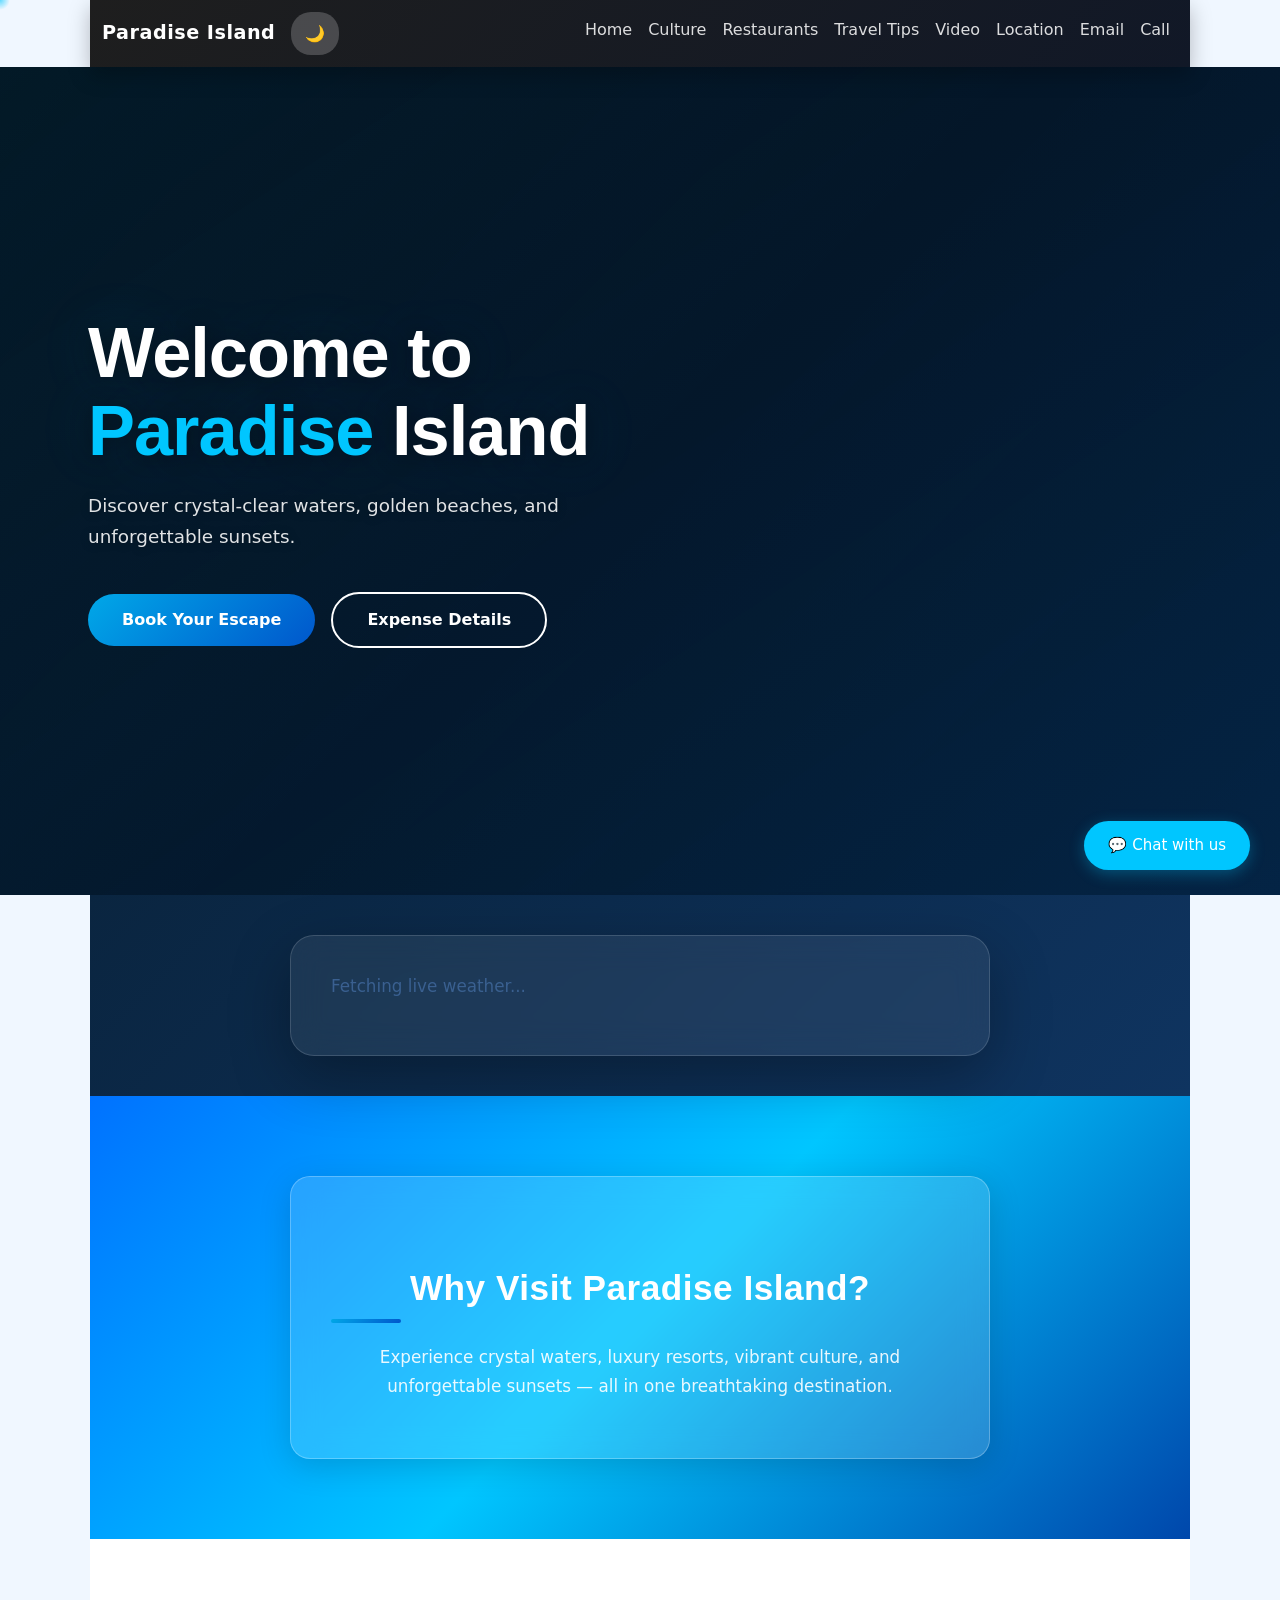
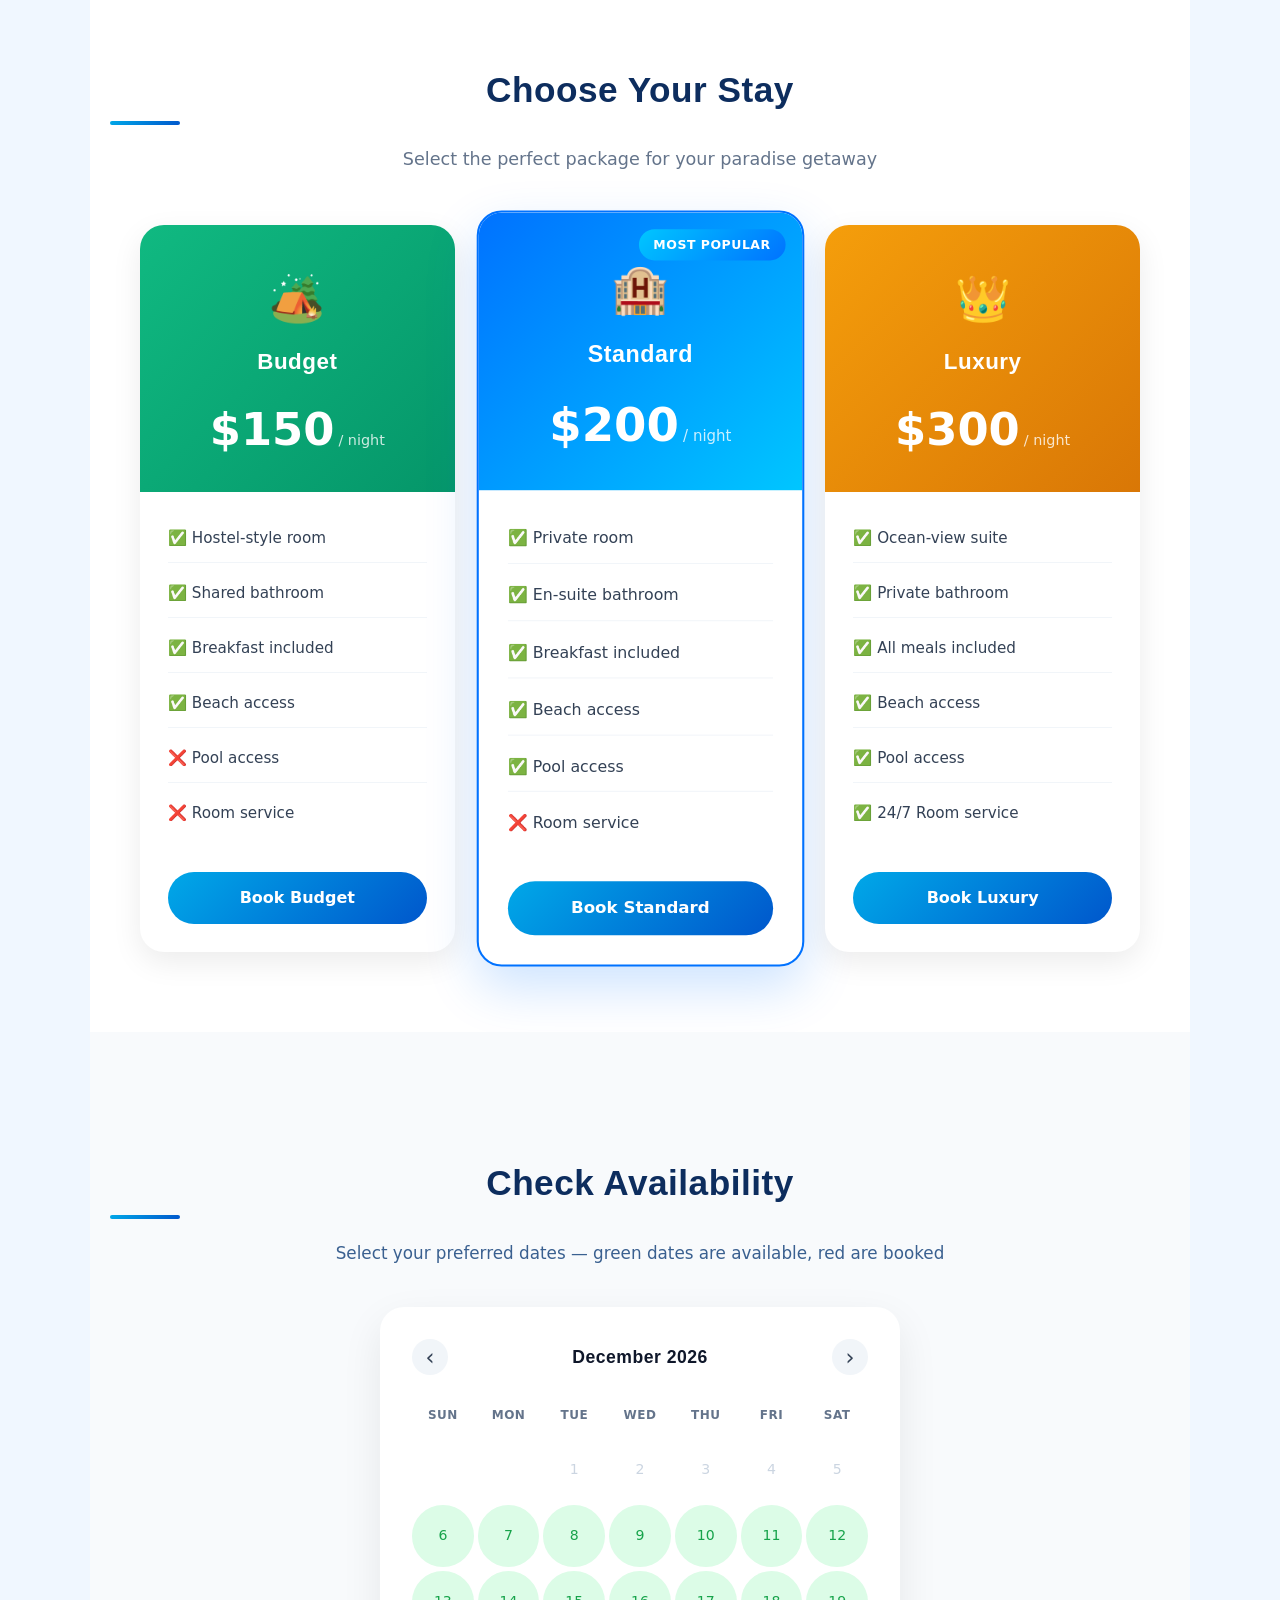
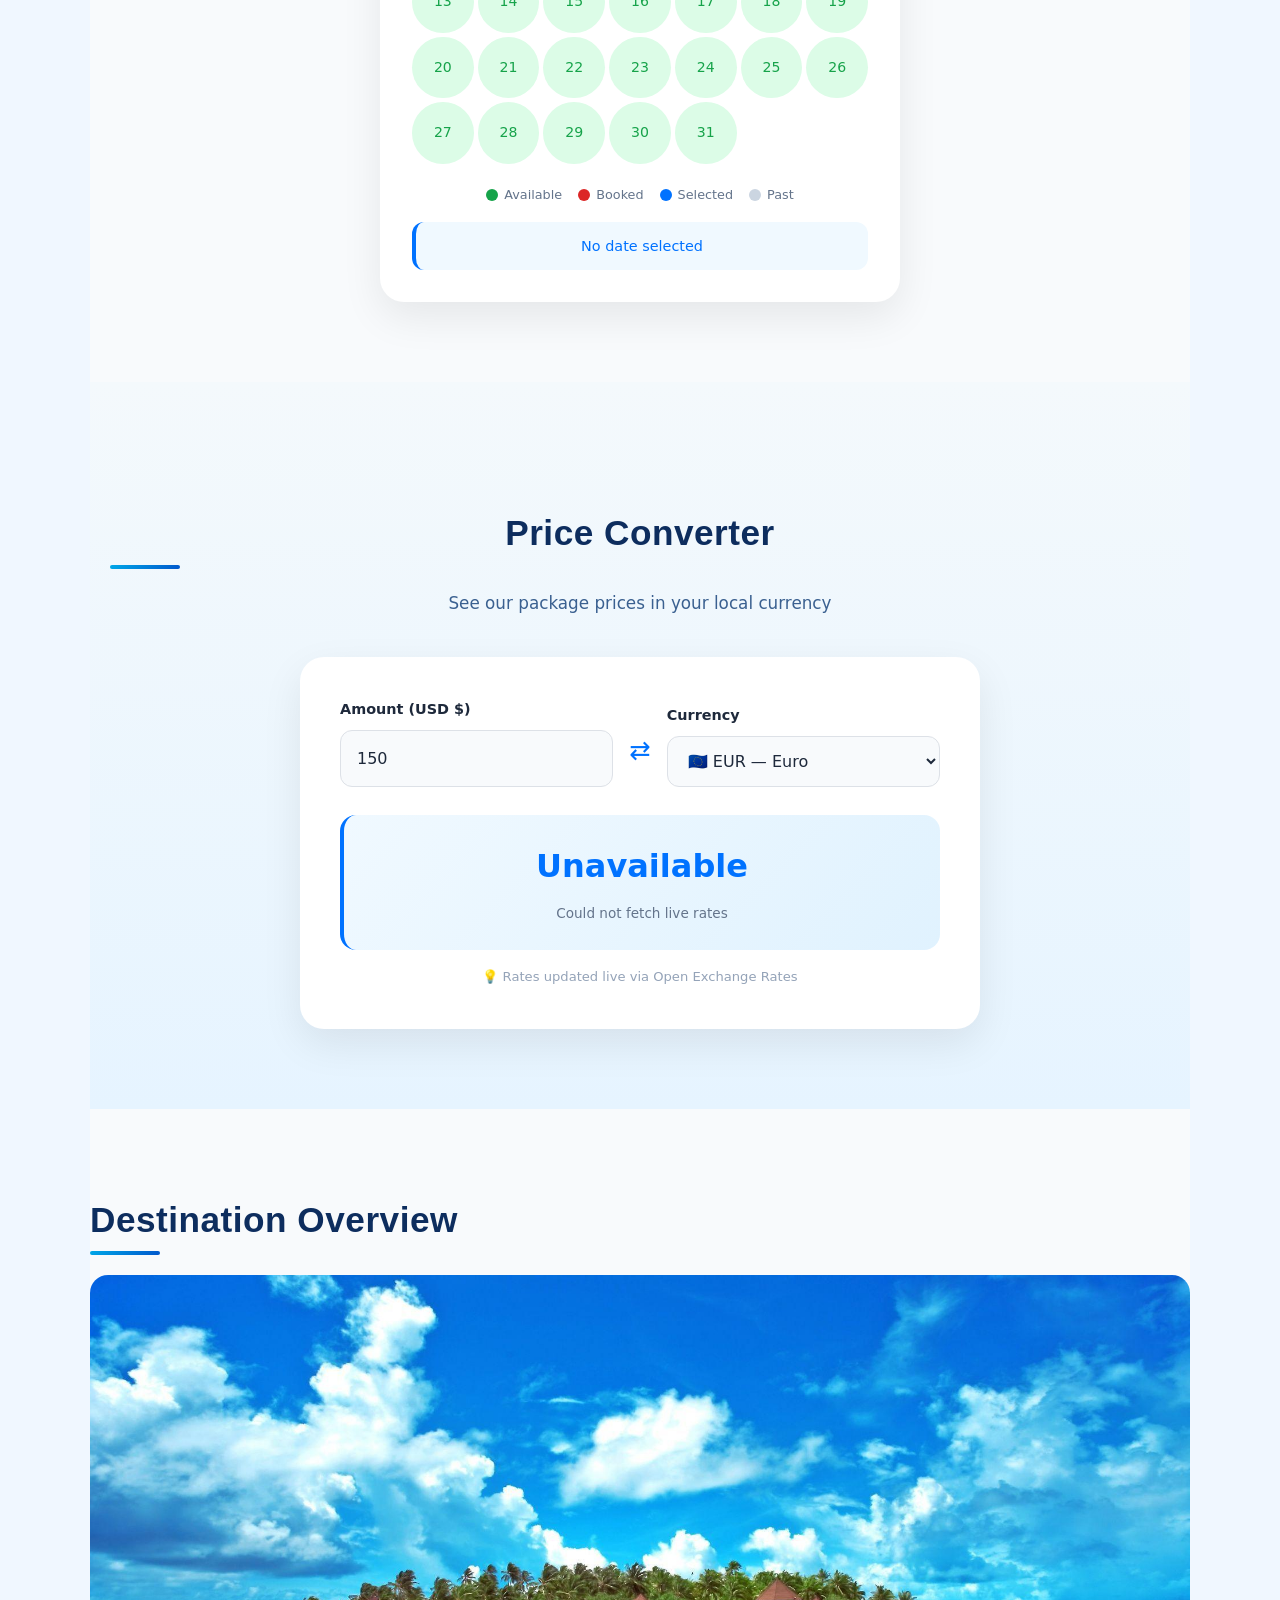
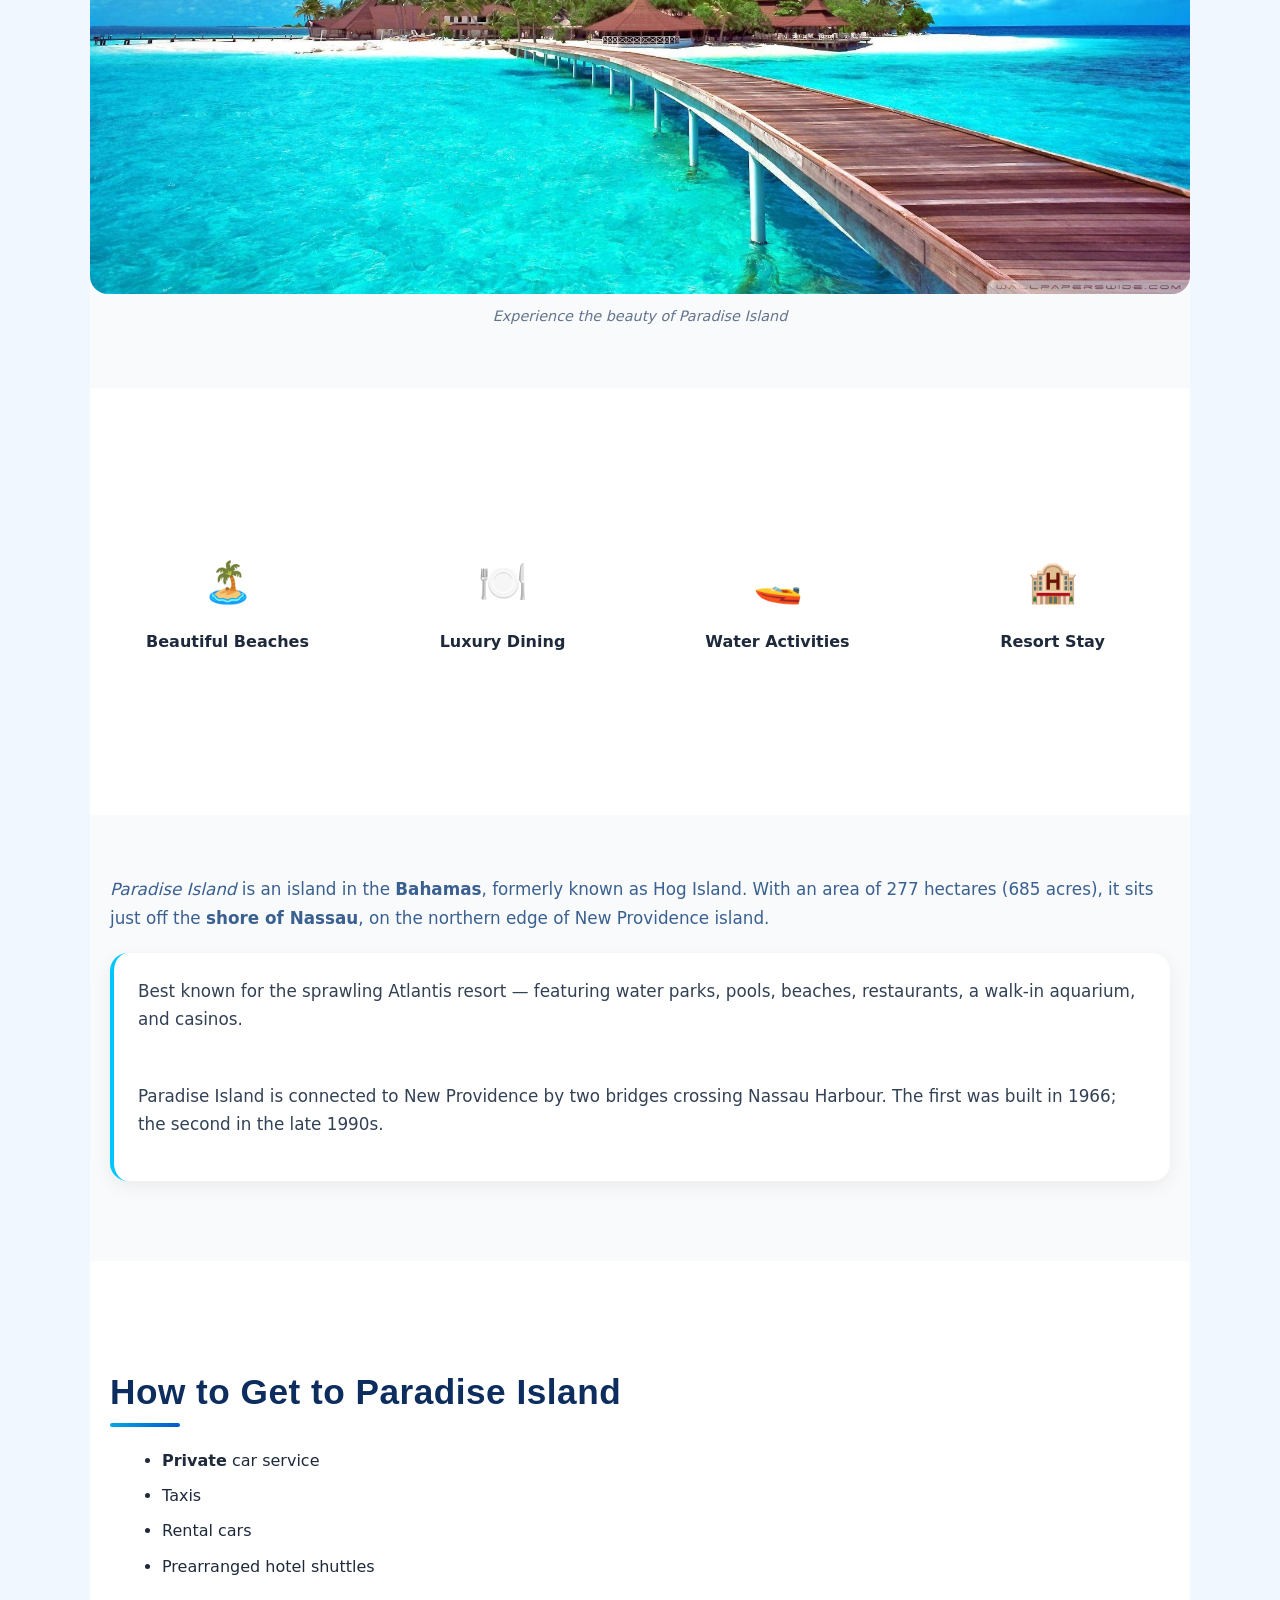
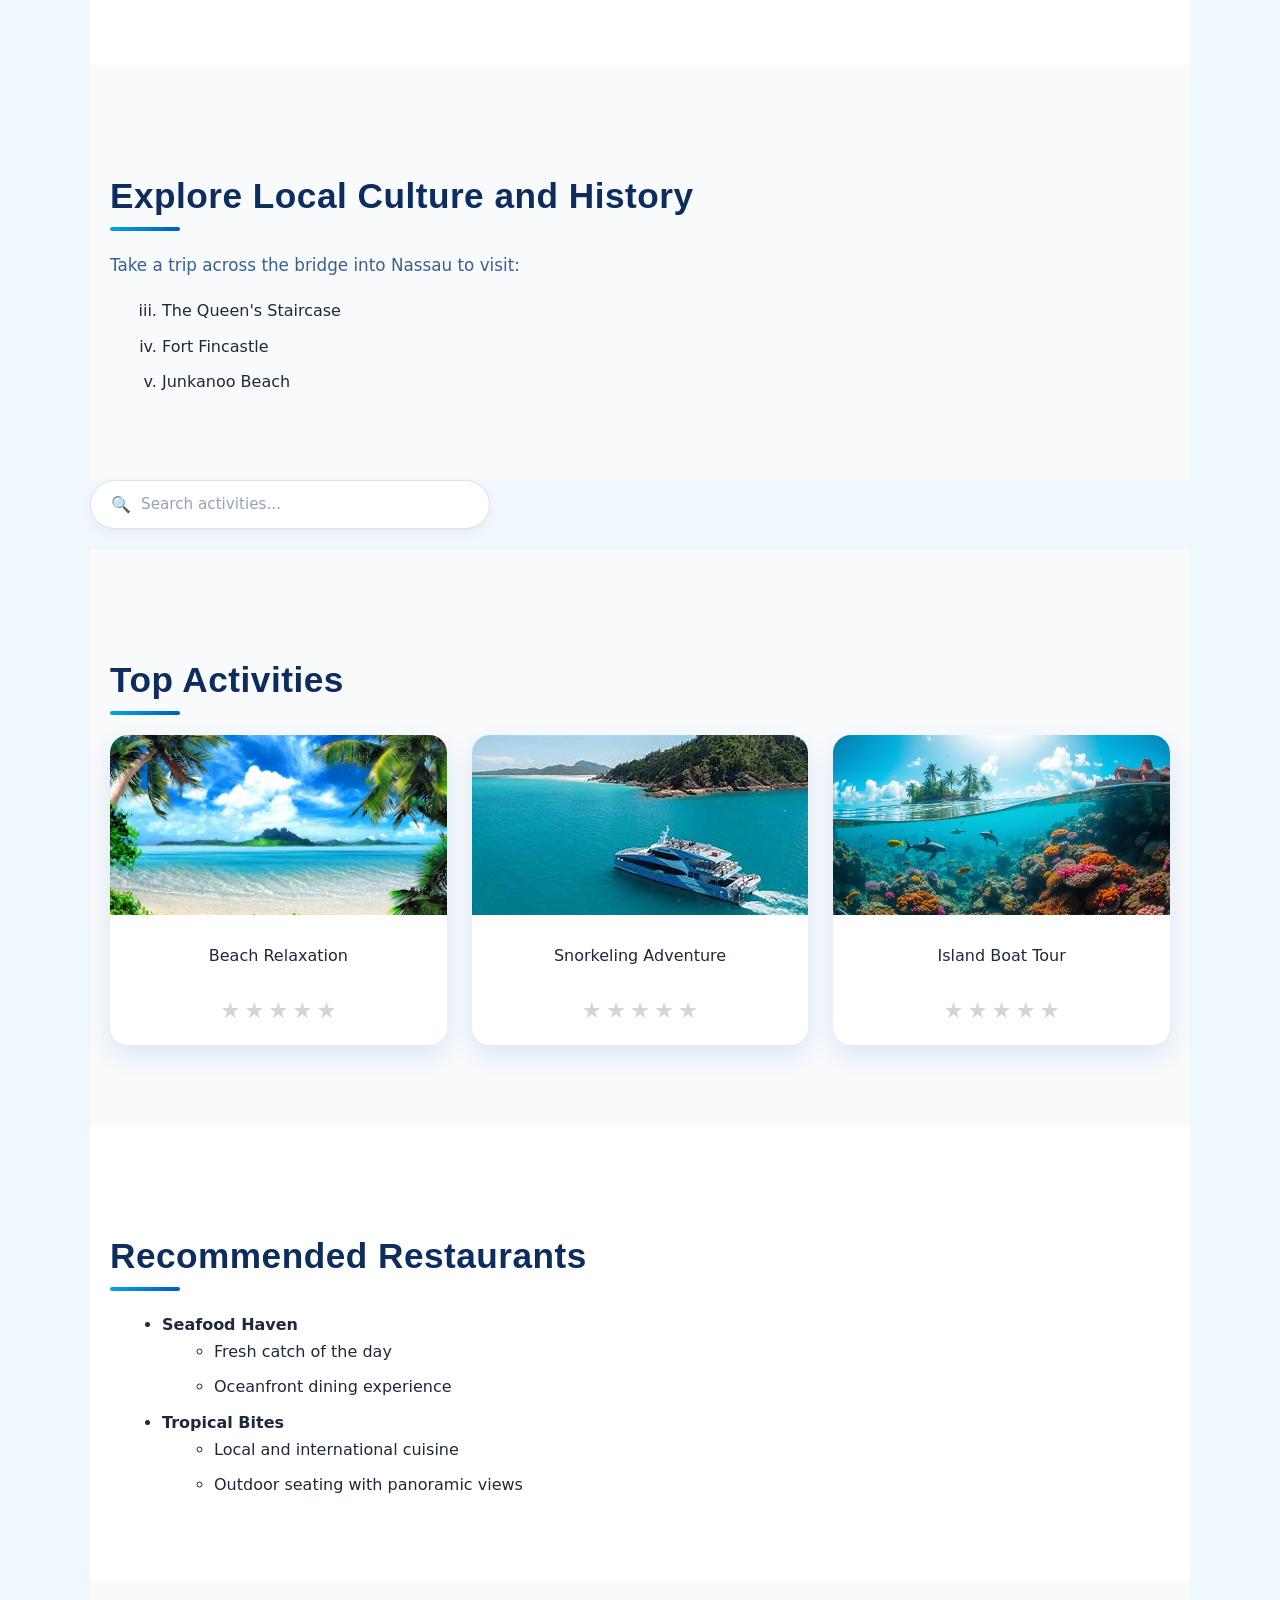
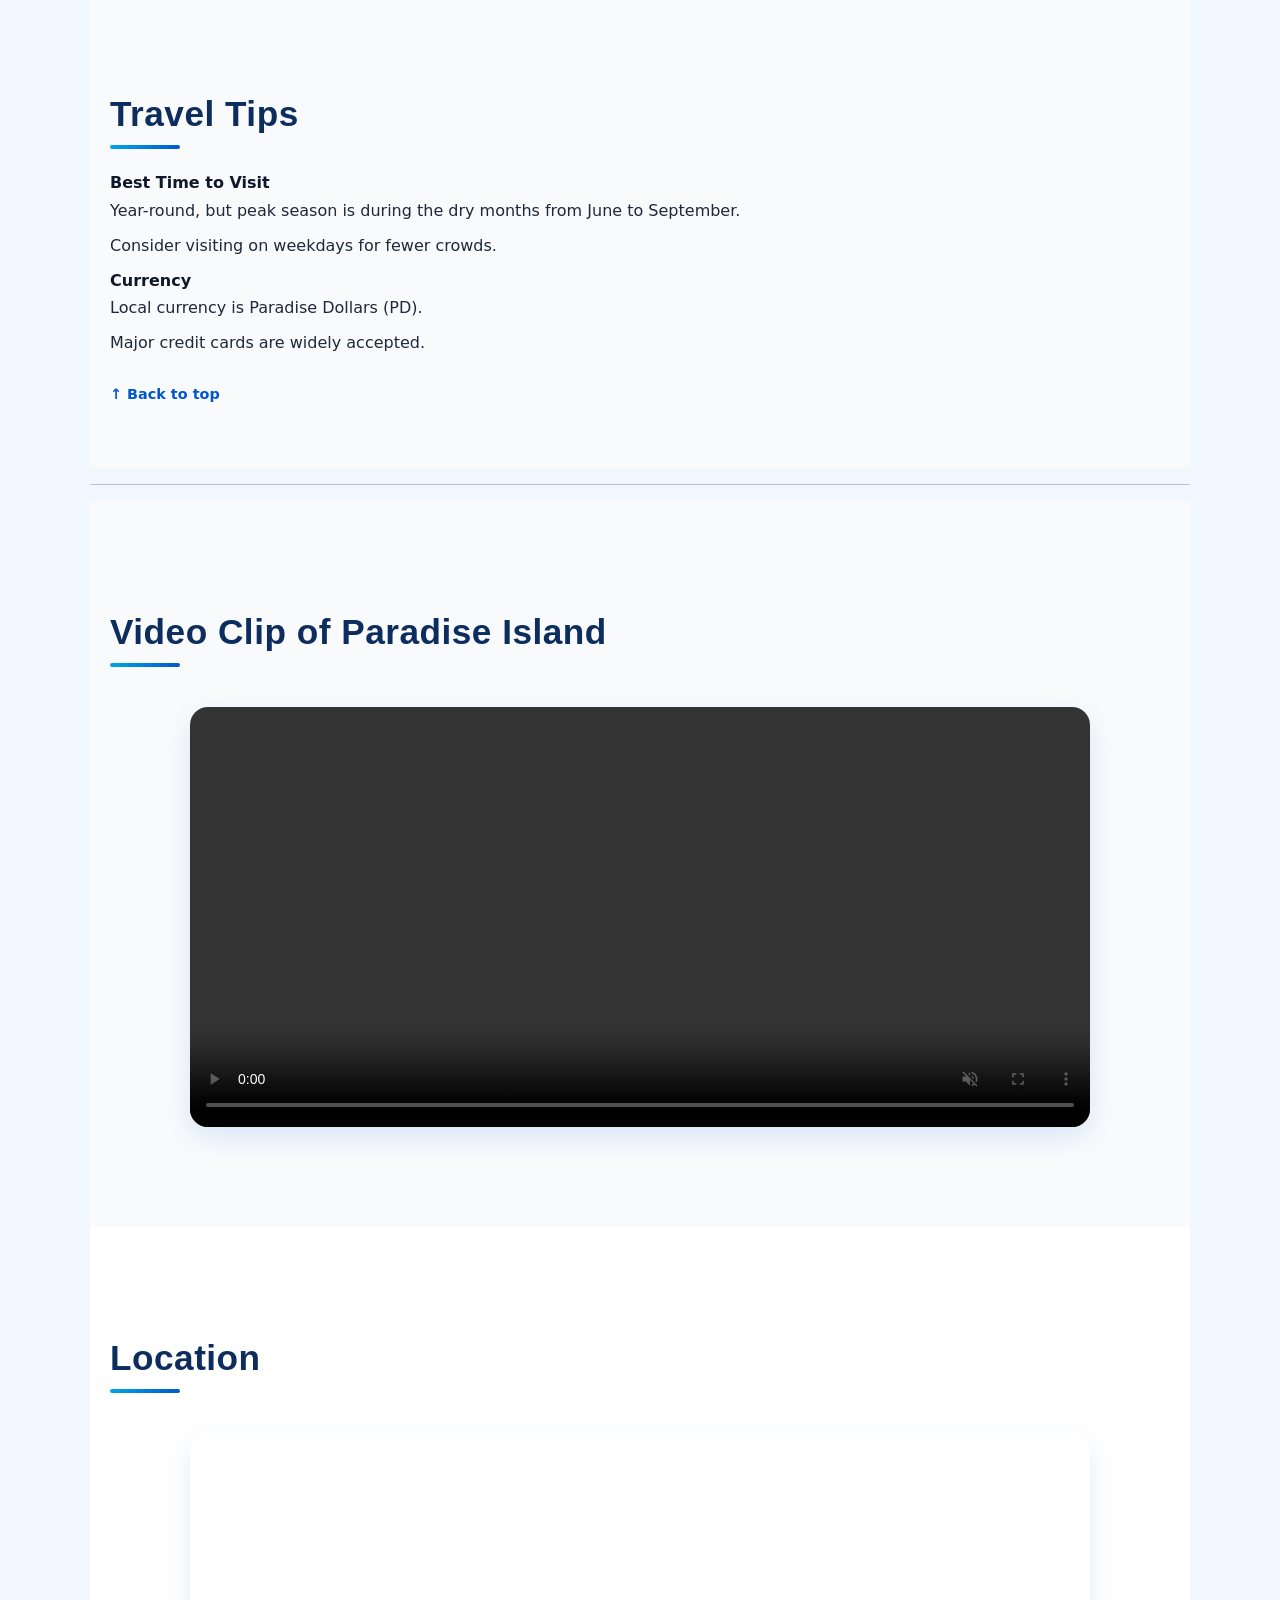
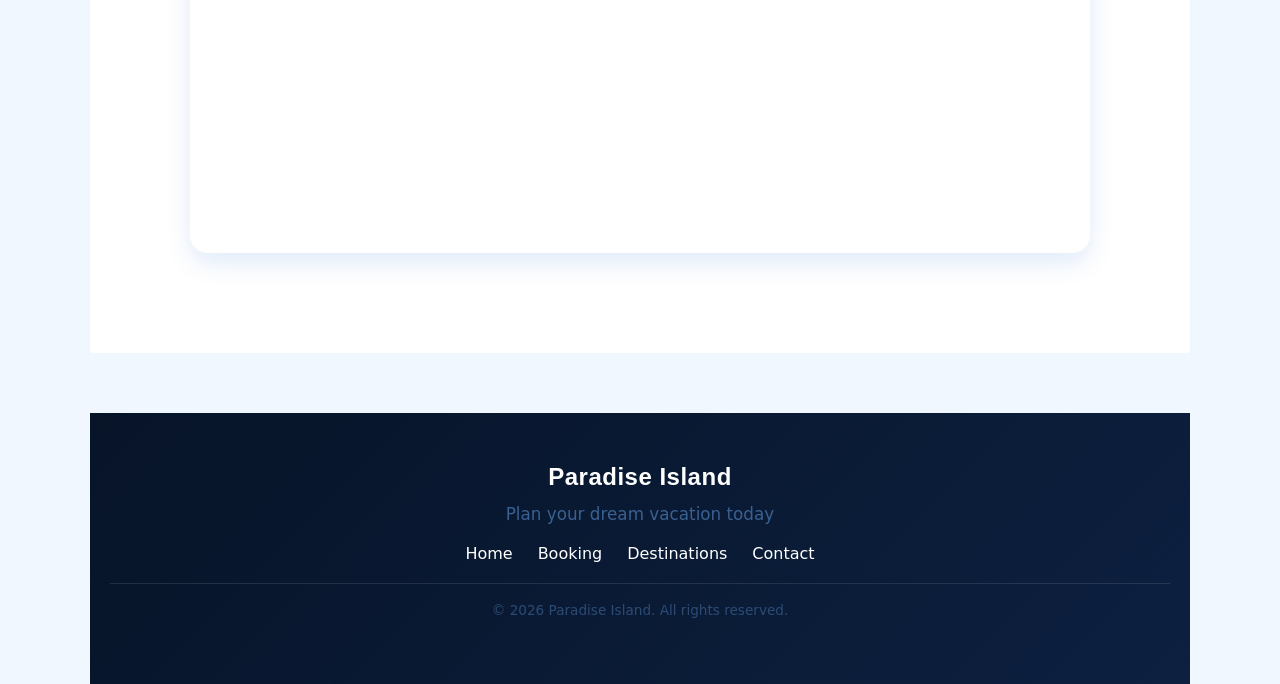
==== Pages/index.html @ ba3e6f28 "feat(ui): add loading spinner and toast container HTML to index.html - Add spinner-wrapper and weath" ====
<!DOCTYPE html>
<html lang="en">
<head>
  <meta charset="UTF-8">
  <meta name="viewport" content="width=device-width, initial-scale=1.0">
  <title>Paradise Island | Destinations</title>
  <link href="https://cdn.jsdelivr.net/npm/bootstrap@5.3.3/dist/css/bootstrap.min.css" rel="stylesheet">
  <link rel="stylesheet" href="./style.css">
</head>
<body>

  <!-- Scroll Progress Bar -->
  <div class="scroll-progress"></div>

  <!-- Custom Cursor -->
  <div class="cursor-glow"></div>

  <div class="container-custom">

    <!-- Navigation -->
    <nav class="navbar navbar-expand-lg navbar-dark sticky-top">
      <div class="container">
        <a class="navbar-brand" href="About.html">Paradise Island</a>

        <div class="d-flex align-items-center gap-2">
          <button class="theme-toggle" aria-label="Toggle dark mode">🌙</button>
          <button class="navbar-toggler" type="button" data-bs-toggle="collapse" data-bs-target="#navMenu" aria-controls="navMenu" aria-expanded="false" aria-label="Toggle navigation">
            <span class="navbar-toggler-icon"></span>
          </button>
        </div>

        <div class="collapse navbar-collapse" id="navMenu">
          <ul class="navbar-nav ms-auto">
            <li class="nav-item"><a class="nav-link" href="About.html">Home</a></li>
            <li class="nav-item"><a class="nav-link" href="#explore">Culture</a></li>
            <li class="nav-item"><a class="nav-link" href="#resturants">Restaurants</a></li>
            <li class="nav-item"><a class="nav-link" href="#tips">Travel Tips</a></li>
            <li class="nav-item"><a class="nav-link" href="#Video">Video</a></li>
            <li class="nav-item"><a class="nav-link" href="#Location">Location</a></li>
            <li class="nav-item"><a class="nav-link" href="mailto:info@paradise.com">Email</a></li>
            <li class="nav-item"><a class="nav-link" href="tel:+1234567890">Call</a></li>
          </ul>
        </div>
      </div>
    </nav>
<!-- Hero Section with Video Background -->
    <section class="hero">
      <!-- Video Background -->
      <video class="hero-video" autoplay muted loop playsinline>
        <source src="Multimedia/Pradaise_Island_video.mp4" type="video/mp4">
      </video>
      <!-- Overlay -->
      <div class="hero-overlay"></div>
      <!-- Content -->
      <div class="hero__content">
        <h1>Welcome to <span>Paradise</span> Island</h1>
        <p>Discover crystal-clear waters, golden beaches, and unforgettable sunsets.</p>
        <div class="hero__buttons">
          <a href="Booking.html" class="btn">Book Your Escape</a>
          <a href="Tableofexpens.html" class="btn btn-outline">Expense Details</a>
        </div>
      </div>
    </section>
<!-- Live Weather Widget -->
    <section class="weather-section">
      <div class="weather-widget">

        <!-- Spinner -->
        <div id="weatherSpinner" class="spinner-wrapper">
          <div class="spinner"></div>
          <p>Fetching live weather...</p>
        </div>

        <!-- Content (hidden until loaded) -->
        <div id="weatherContent" style="display:none">
        <div class="weather-header">
          <span class="weather-icon" id="weatherIcon">⛅</span>
          <div>
            <h3 id="weatherTemp">--°C</h3>
            <p id="weatherDesc">Loading weather...</p>
          </div>
        </div>
        <div class="weather-details">
          <div class="weather-stat">
            <span>💧</span>
            <p id="weatherHumidity">--%</p>
            <small>Humidity</small>
          </div>
          <div class="weather-stat">
            <span>🌬️</span>
            <p id="weatherWind">-- km/h</p>
            <small>Wind</small>
          </div>
          <div class="weather-stat">
            <span>🌡️</span>
            <p id="weatherFeels">--°C</p>
            <small>Feels Like</small>
          </div>
        </div>
        <p class="weather-location">📍 Nassau, Bahamas</p>
      </div>
    </section>
    <!-- Why Visit Section -->
    <section class="glass-section">
      <div class="glass-card text-center">
        <h2>Why Visit Paradise Island?</h2>
        <p>Experience crystal waters, luxury resorts, vibrant culture, and unforgettable sunsets — all in one breathtaking destination.</p>
      </div>
    </section>
<!-- Room Packages Section -->
<section class="packages-section reveal">
  <h2>Choose Your Stay</h2>
  <p class="packages-subtitle">Select the perfect package for your paradise getaway</p>

  <div class="packages-grid">

    <!-- Budget -->
    <div class="package-card">
      <div class="package-header budget">
        <span class="package-icon">🏕️</span>
        <h3>Budget</h3>
        <div class="package-price">
          <span class="price-amount">$150</span>
          <span class="price-per">/ night</span>
        </div>
      </div>
      <ul class="package-features">
        <li>✅ Hostel-style room</li>
        <li>✅ Shared bathroom</li>
        <li>✅ Breakfast included</li>
        <li>✅ Beach access</li>
        <li>❌ Pool access</li>
        <li>❌ Room service</li>
      </ul>
      <a href="Booking.html" class="btn package-btn">Book Budget</a>
    </div>

    <!-- Standard -->
    <div class="package-card featured">
      <div class="package-badge">Most Popular</div>
      <div class="package-header standard">
        <span class="package-icon">🏨</span>
        <h3>Standard</h3>
        <div class="package-price">
          <span class="price-amount">$200</span>
          <span class="price-per">/ night</span>
        </div>
      </div>
      <ul class="package-features">
        <li>✅ Private room</li>
        <li>✅ En-suite bathroom</li>
        <li>✅ Breakfast included</li>
        <li>✅ Beach access</li>
        <li>✅ Pool access</li>
        <li>❌ Room service</li>
      </ul>
      <a href="Booking.html" class="btn package-btn">Book Standard</a>
    </div>

    <!-- Luxury -->
    <div class="package-card">
      <div class="package-header luxury">
        <span class="package-icon">👑</span>
        <h3>Luxury</h3>
        <div class="package-price">
          <span class="price-amount">$300</span>
          <span class="price-per">/ night</span>
        </div>
      </div>
      <ul class="package-features">
        <li>✅ Ocean-view suite</li>
        <li>✅ Private bathroom</li>
        <li>✅ All meals included</li>
        <li>✅ Beach access</li>
        <li>✅ Pool access</li>
        <li>✅ 24/7 Room service</li>
      </ul>
      <a href="Booking.html" class="btn package-btn">Book Luxury</a>
    </div>

  </div>
</section>
<!-- Availability Calendar -->
    <section class="calendar-section reveal">
      <h2>Check Availability</h2>
      <p>Select your preferred dates — green dates are available, red are booked</p>

      <div class="calendar-widget">
        <div class="calendar-header">
          <button id="calPrev" class="cal-nav" aria-label="Previous month">&#8249;</button>
          <h3 id="calTitle">Month Year</h3>
          <button id="calNext" class="cal-nav" aria-label="Next month">&#8250;</button>
        </div>

        <div class="calendar-grid">
          <div class="cal-day-name">Sun</div>
          <div class="cal-day-name">Mon</div>
          <div class="cal-day-name">Tue</div>
          <div class="cal-day-name">Wed</div>
          <div class="cal-day-name">Thu</div>
          <div class="cal-day-name">Fri</div>
          <div class="cal-day-name">Sat</div>
        </div>

        <div id="calDays" class="calendar-days"></div>

        <div class="calendar-legend">
          <span class="legend-item"><span class="legend-dot available"></span> Available</span>
          <span class="legend-item"><span class="legend-dot booked"></span> Booked</span>
          <span class="legend-item"><span class="legend-dot selected"></span> Selected</span>
          <span class="legend-item"><span class="legend-dot past"></span> Past</span>
        </div>

        <div id="calSelected" class="cal-selected-info">No date selected</div>
      </div>
    </section>
<!-- Currency Converter -->
<section class="converter-section reveal">
  <h2>Price Converter</h2>
  <p>See our package prices in your local currency</p>

  <div class="converter-widget">
    <div class="converter-row">
      <div class="converter-group">
        <label for="convertAmount">Amount (USD $)</label>
        <input type="number" id="convertAmount" value="150" min="1" placeholder="Enter amount">
      </div>
      <div class="converter-arrow">⇄</div>
      <div class="converter-group">
        <label for="convertCurrency">Currency</label>
        <select id="convertCurrency">
          <option value="EUR">🇪🇺 EUR — Euro</option>
          <option value="GBP">🇬🇧 GBP — British Pound</option>
          <option value="INR">🇮🇳 INR — Indian Rupee</option>
          <option value="AUD">🇦🇺 AUD — Australian Dollar</option>
          <option value="CAD">🇨🇦 CAD — Canadian Dollar</option>
          <option value="JPY">🇯🇵 JPY — Japanese Yen</option>
          <option value="AED">🇦🇪 AED — UAE Dirham</option>
          <option value="SGD">🇸🇬 SGD — Singapore Dollar</option>
        </select>
      </div>
    </div>

    <div class="converter-result">
      <p id="converterOutput">--</p>
      <small id="converterRate">Enter an amount to convert</small>
    </div>

    <p class="converter-note">💡 Rates updated live via Open Exchange Rates</p>
  </div>
</section>

    <!-- Destination Overview -->
    <section class="section-card reveal">
      <h2>Destination Overview</h2>
      <div class="image-container">
        <img src="Multimedia/hero-beach.jpg" alt="Aerial view of Paradise Island">
        <div class="image-caption">Experience the beauty of Paradise Island</div>
      </div>
    </section>

    <!-- Feature Highlights -->
    <section class="features-section reveal">
      <div class="features">
        <div class="feature-box">
          <span>🏝️</span>
          <p>Beautiful Beaches</p>
        </div>
        <div class="feature-box">
          <span>🍽️</span>
          <p>Luxury Dining</p>
        </div>
        <div class="feature-box">
          <span>🚤</span>
          <p>Water Activities</p>
        </div>
        <div class="feature-box">
          <span>🏨</span>
          <p>Resort Stay</p>
        </div>
      </div>
    </section>

    <!-- About the Island -->
    <section id="about-island">
      <p id="PARA">
        <em>Paradise Island</em> is an island in the <strong>Bahamas</strong>, formerly known as Hog Island.
        With an area of 277 hectares (685 acres), it sits just off the <strong>shore of Nassau</strong>,
        on the northern edge of New Providence island.
      </p>
      <div id="info-flex">
        <div id="inline1">
          <p>Best known for the sprawling Atlantis resort — featuring water parks, pools, beaches, restaurants, a walk-in aquarium, and casinos.</p>
        </div>
        <div id="inline2">
          <p>Paradise Island is connected to New Providence by two bridges crossing Nassau Harbour. The first was built in 1966; the second in the late 1990s.</p>
        </div>
      </div>
    </section>

    <!-- Getting There -->
    <section>
      <h2>How to Get to Paradise Island</h2>
      <ul class="list1">
        <li><strong>Private</strong> car service</li>
        <li>Taxis</li>
        <li>Rental cars</li>
        <li>Prearranged hotel shuttles</li>
      </ul>
    </section>

    <!-- Culture & History -->
    <section id="explore">
      <h2>Explore Local Culture and History</h2>
      <p>Take a trip across the bridge into Nassau to visit:</p>
      <ol class="list2" type="i" start="3">
        <li>The Queen's Staircase</li>
        <li>Fort Fincastle</li>
        <li>Junkanoo Beach</li>
      </ol>
    </section>

    <!-- Top Activities -->
           <div class="search-bar">
        <span class="search-icon">🔍</span>
        <input
          type="text"
          id="activitySearch"
          placeholder="Search activities..."
          autocomplete="off">
        <button id="searchClear" class="search-clear" aria-label="Clear search">✕</button>
      </div>
    <section>
      <h2>Top Activities</h2>
<div class="activities reveal">
  <div class="card" data-category="beach">
    <img src="Multimedia/tropical-beach.jpg" alt="Beach Relaxation" class="lightbox-trigger" data-caption="Beach Relaxation">
    <div class="card-body">
      <h4>Beach Relaxation</h4>
      <div class="star-rating" data-rating="5">
        <span class="star" data-value="1">★</span>
        <span class="star" data-value="2">★</span>
        <span class="star" data-value="3">★</span>
        <span class="star" data-value="4">★</span>
        <span class="star" data-value="5">★</span>
      </div>
    </div>
  </div>
  <div class="card" data-category="snorkeling">
    <img src="Multimedia/snorkeling-tour.jpg" alt="Snorkeling Adventure" class="lightbox-trigger" data-caption="Snorkeling Adventure">
    <div class="card-body">
      <h4>Snorkeling Adventure</h4>
      <div class="star-rating" data-rating="4">
        <span class="star" data-value="1">★</span>
        <span class="star" data-value="2">★</span>
        <span class="star" data-value="3">★</span>
        <span class="star" data-value="4">★</span>
        <span class="star" data-value="5">★</span>
      </div>
    </div>
  </div>
  <div class="card" data-category="boat">
    <img src="Multimedia/snorkeling-tours.jpg" alt="Island Boat Tour" class="lightbox-trigger" data-caption="Island Boat Tour">
    <div class="card-body">
      <h4>Island Boat Tour</h4>
      <div class="star-rating" data-rating="5">
        <span class="star" data-value="1">★</span>
        <span class="star" data-value="2">★</span>
        <span class="star" data-value="3">★</span>
        <span class="star" data-value="4">★</span>
        <span class="star" data-value="5">★</span>
      </div>
    </div>
  </div>
</div>

    </section>

    <!-- Restaurants -->
    <section id="resturants">
      <h2>Recommended Restaurants</h2>
      <ul>
        <li>
          <strong>Seafood Haven</strong>
          <ul>
            <li>Fresh catch of the day</li>
            <li>Oceanfront dining experience</li>
          </ul>
        </li>
        <li>
          <strong>Tropical Bites</strong>
          <ul>
            <li>Local and international cuisine</li>
            <li>Outdoor seating with panoramic views</li>
          </ul>
        </li>
      </ul>
    </section>

    <!-- Travel Tips -->
    <section id="tips">
      <h2>Travel Tips</h2>
      <dl>
        <dt><strong>Best Time to Visit</strong></dt>
        <dd>Year-round, but peak season is during the dry months from June to September.</dd>
        <dd>Consider visiting on weekdays for fewer crowds.</dd>
        <dt><strong>Currency</strong></dt>
        <dd>Local currency is Paradise Dollars (PD).</dd>
        <dd>Major credit cards are widely accepted.</dd>
      </dl>
      <a href="#" class="back-to-top" aria-label="Back to top">↑ Back to top</a>
    </section>

    <hr>

    <!-- Video Section -->
    <section id="Video">
      <h2>Video Clip of Paradise Island</h2>
      <div class="media-center reveal">
        <video controls autoplay muted>
          <source src="Multimedia/Pradaise_Island_video.mp4" type="video/mp4">
          Your browser does not support the video tag.
        </video>
      </div>
    </section>

    <!-- Map Section -->
    <section id="Location">
      <h2>Location</h2>
      <div class="media-center reveal">
        <iframe
          src="https://www.google.com/maps/embed?pb=!1m18!1m12!1m3!1d47503.05512840862!2d-77.36254265937643!3d25.083419651014676!2m3!1f0!2f0!3f0!3m2!1i1024!2i768!4f13.1!3m3!1m2!1s0x892f7db93cb9b50b%3A0x4f27a6bcae38f950!2sParadise%20Island!5e1!3m2!1sen!2sie!4v1768256819047!5m2!1sen!2sie"
          allowfullscreen=""
          loading="lazy"
          title="Paradise Island on Google Maps">
        </iframe>
      </div>
    </section>

    <!-- Footer -->
    <footer class="footer">
      <div class="footer-container">
        <h3>Paradise Island</h3>
        <p>Plan your dream vacation today</p>
        <div class="footer-links">
          <a href="About.html">Home</a>
          <a href="Booking.html">Booking</a>
          <a href="Destination.html">Destinations</a>
          <a href="Form.html">Contact</a>
        </div>
        <p class="footer-copy">© 2026 Paradise Island. All rights reserved.</p>
      </div>
    </footer>

  </div><!-- end .container-custom -->
<!-- Back to Top Button -->
  <button id="backToTop" class="back-to-top-btn" aria-label="Back to top">
    ↑
  </button>
  <!-- Scripts -->
  <script src="https://cdn.jsdelivr.net/npm/bootstrap@5.3.3/dist/js/bootstrap.bundle.min.js"></script>
  <script src="js/main.js"></script>
<button id="chatOpenBtn" onclick="document.getElementById('chatModal').style.display='flex'">
  💬 Chat with us
</button>

<div id="chatModal" style="display:none; position:fixed; inset:0; background:rgba(0,0,0,0.5); align-items:center; justify-content:center; z-index:9999;">
  <div class="chat-box">
    <div class="chat-header">
      <div style="display:flex; align-items:center; gap:10px;">
        <div class="chat-avatar">🌴</div>
        <div>
          <p style="margin:0; font-weight:500;">Paradise Island</p>
          <p style="margin:0; font-size:12px; opacity:0.7;">We reply within 24 hours</p>
        </div>
      </div>
      <button class="chat-close" onclick="closeChatModal()">✕</button>
    </div>
    <div class="chat-body">
      <div id="chatSuccess" style="display:none;" class="chat-success">
        Message sent! We'll be in touch soon 🌊
      </div>
      <label>Your message</label>
      <textarea id="chatMsg" rows="4" placeholder="Ask us about Paradise Island..."></textarea>
      <button class="chat-send" id="chatSendBtn" onclick="sendChatMsg()">Send message</button>
    </div>
  </div>
</div>
</body>
</html>
---- Pages/style.css ----
*, *::before, *::after {
  box-sizing: border-box;
  margin: 0;
  padding: 0;
}

html {
  scroll-behavior: smooth;
  font-family: system-ui, Arial, sans-serif;
}

body {
  background: #f0f7ff;
  color: #0d2d5e;
  line-height: 1.7;
  font-size: 1rem;
}

h1, h2, h3 {
  font-family: "Segoe UI", sans-serif;
  font-weight: 700;
  letter-spacing: 0.5px;
  color: #0f172a;
}

h1 {
  font-size: clamp(2rem, 5vw, 3rem);
  margin-bottom: 20px;
}

h2 {
  font-size: clamp(1.6rem, 4vw, 2.2rem);
  margin: 50px 0 20px;
  position: relative;
}

h3 {
  font-size: 1.4rem;
  margin-bottom: 15px;
}

h2::after {
  content: "";
  display: block;
  width: 70px;
  height: 4px;
  margin-top: 10px;
  border-radius: 2px;
  background: linear-gradient(135deg, #00a8e8, #0057cc);
}

p {
  font-size: 1.05rem;
  color: #1e293b;
  margin-bottom: 18px;
}

ul, ol {
  margin-left: 20px;
  margin-bottom: 25px;
}

ul li, ol li {
  margin-bottom: 8px;
  font-size: 1rem;
  color: #1e293b;
}

dt {
  color: #0f172a;
  font-weight: 600;
}

dd {
  color: #1e293b;
}

img {
  max-width: 100%;
  display: block;
  border-radius: 18px;
}

section {
  padding: 60px 20px;
}

a {
  color: inherit;
  text-decoration: none;
}

section:not(.hero):not(.glass-section):not(.weather-section):not(.converter-section) {
  background: #ffffff;
}

section:nth-child(even):not(.hero):not(.glass-section):not(.weather-section):not(.converter-section) {
  background: #f8fafc;
}

.container-custom {
  width: min(1100px, 90%);
  margin: auto;
}

.scroll-progress {
  position: fixed;
  top: 0;
  left: 0;
  height: 4px;
  width: 0%;
  z-index: 9999;
  background: linear-gradient(135deg, #00a8e8, #0057cc);
  transition: width 0.1s ease-out;
}

.page-transition {
  opacity: 0;
  transform: translateY(10px);
  transition: opacity 0.4s ease, transform 0.4s ease;
}
.page-transition.loaded {
  opacity: 1;
  transform: translateY(0);
}

.reveal {
  opacity: 0;
  transform: translateY(30px);
  transition: opacity 0.6s ease, transform 0.6s ease;
}
.reveal.active {
  opacity: 1;
  transform: translateY(0);
}

.hero {
  position: relative;
  min-height: 92vh;
  display: flex;
  align-items: center;
  padding: 0 8%;
  color: white;
  background-color: #0a2540;
  overflow: hidden;
  margin-left: calc(-50vw + 50%);
  width: 100vw;
}

.hero-video {
  position: absolute;
  inset: 0;
  width: 100%;
  height: 100%;
  object-fit: cover;
  z-index: 0;
  opacity: 0.75;
}

.hero-overlay {
  position: absolute;
  inset: 0;
  background: linear-gradient(to bottom right, rgba(0, 0, 0, 0.6) 0%, rgba(0, 30, 60, 0.5) 100%);
  z-index: 1;
}

.hero__content {
  position: relative;
  z-index: 2;
  max-width: 680px;
  animation: heroFadeIn 1.1s cubic-bezier(0.22, 1, 0.36, 1) both;
}

.hero h1 {
  font-size: clamp(2.8rem, 5.5vw, 4.5rem);
  font-weight: 800;
  margin-bottom: 22px;
  text-align: left;
  color: #ffffff;
  background: none;
  -webkit-text-fill-color: unset;
  line-height: 1.1;
  letter-spacing: -1px;
  text-shadow: 0 2px 20px rgba(0, 0, 0, 0.4), 0 0 60px rgba(0, 198, 255, 0.15);
}
.hero h1::after {
  display: none;
}
.hero h1 span {
  color: #00c6ff;
}

.hero p {
  font-size: 1.15rem;
  color: rgba(255, 255, 255, 0.88);
  margin-bottom: 40px;
  text-shadow: 0 1px 8px rgba(0, 0, 0, 0.35);
  max-width: 520px;
  line-height: 1.65;
}

.hero__buttons {
  display: flex;
  gap: 16px;
  flex-wrap: wrap;
  align-items: center;
}

.hero::after {
  content: "";
  position: absolute;
  inset: 0;
  background: linear-gradient(135deg, rgba(0, 198, 255, 0.06) 0%, transparent 50%, rgba(0, 114, 255, 0.04) 100%);
  z-index: 1;
  pointer-events: none;
}

@keyframes heroFadeIn {
  from {
    opacity: 0;
    transform: translateY(40px);
  }
  to {
    opacity: 1;
    transform: translateY(0);
  }
}
.about-hero {
  min-height: 85vh;
  display: flex;
  align-items: center;
  padding: 0 8%;
  background: linear-gradient(135deg, #e0f7ff, #f8fbff);
  position: relative;
  overflow: hidden;
}
.about-hero__content {
  max-width: 600px;
}
.about-hero h1 {
  font-size: clamp(2.2rem, 5vw, 3.5rem);
  font-weight: 700;
  text-align: left;
  width: auto;
  margin-bottom: 20px;
}
.about-hero p {
  font-size: 1.2rem;
  margin-bottom: 30px;
  color: #21487a;
}
.about-hero::before, .about-hero::after {
  content: "";
  position: absolute;
  border-radius: 50%;
}
.about-hero::before {
  width: 400px;
  height: 400px;
  background: radial-gradient(circle, rgba(0, 198, 255, 0.2), transparent 70%);
  top: -120px;
  right: -120px;
}
.about-hero::after {
  width: 350px;
  height: 350px;
  background: radial-gradient(circle, rgba(0, 114, 255, 0.2), transparent 70%);
  bottom: -120px;
  left: -120px;
}

.stats {
  display: flex;
  justify-content: center;
  gap: 60px;
  padding: 60px 20px;
  background: linear-gradient(135deg, #00a8e8, #0057cc);
  text-align: center;
  flex-wrap: wrap;
}
.stats .stat h2 {
  font-size: 3rem;
  color: #fff;
  margin: 0 0 8px;
}
.stats .stat h2::after {
  display: none;
}
.stats .stat p {
  color: rgba(255, 255, 255, 0.85);
  font-size: 1rem;
  margin: 0;
}

.glass-section {
  padding: 80px 20px;
  display: flex;
  justify-content: center;
  align-items: center;
  background: linear-gradient(135deg, #0072ff, #00c6ff, #0047ab) !important;
  background-size: 200% 200%;
  animation: gradientShift 8s ease infinite;
}

.features-section {
  background: linear-gradient(180deg, #f4f9fc, #e6f4ff);
  padding: 80px 20px;
}

.features {
  display: grid;
  grid-template-columns: repeat(auto-fit, minmax(180px, 1fr));
  text-align: center;
  gap: 40px;
  margin: 40px 0;
}

.media-center {
  width: min(900px, 90%);
  margin: 40px auto;
  display: flex;
  justify-content: center;
}
.media-center video,
.media-center iframe {
  width: 100%;
  height: 420px;
  border-radius: 18px;
  box-shadow: 0 10px 25px rgba(0, 87, 204, 0.12);
  border: none;
}

.image-container {
  position: relative;
  margin: 20px 0;
}
.image-container .image-caption {
  text-align: center;
  margin-top: 10px;
  font-size: 0.9rem;
  color: #64748b;
  font-style: italic;
}

#info-flex {
  display: flex;
  gap: 30px;
  flex-wrap: wrap;
  margin: 20px 0;
  flex: 1;
  min-width: 240px;
  padding: 24px;
  background: #fff;
  border-radius: 18px;
  box-shadow: 0 6px 20px rgba(0, 0, 0, 0.06);
  border-left: 4px solid #00c6ff;
}
#info-flex p {
  color: #334155;
}

.back-to-top {
  display: inline-block;
  margin-top: 10px;
  font-size: 0.9rem;
  color: #0057cc;
  font-weight: 600;
  transition: color 0.2s;
}
.back-to-top:hover {
  color: #00a8e8;
}

.section-card {
  padding: 40px 0;
}

.expense-container {
  overflow-x: auto;
}

.footer {
  background: linear-gradient(135deg, #071428, #0d2040);
  color: #fff;
  padding: 50px 20px;
  margin-top: 60px;
}

.footer-container {
  max-width: 1100px;
  margin: auto;
  text-align: center;
}
.footer-container h3 {
  font-size: 1.5rem;
  margin-bottom: 8px;
  color: #fff;
}
.footer-container p {
  margin-bottom: 12px;
}

.footer-links {
  display: flex;
  justify-content: center;
  flex-wrap: wrap;
  gap: 25px;
  margin-bottom: 15px;
}
.footer-links a {
  color: #fff;
  font-weight: 500;
  position: relative;
  transition: color 0.3s;
}
.footer-links a::after {
  content: "";
  position: absolute;
  width: 0%;
  height: 2px;
  left: 0;
  bottom: -5px;
  background: linear-gradient(135deg, #00a8e8, #0057cc);
  transition: width 0.3s;
}
.footer-links a:hover {
  color: #00a8e8;
}
.footer-links a:hover::after {
  width: 100%;
}

.footer-copy {
  font-size: 0.85rem;
  opacity: 0.7;
  margin-top: 15px;
  padding-top: 15px;
  border-top: 1px solid rgba(255, 255, 255, 0.15);
}

@media (max-width: 768px) {
  .media-center video,
  .media-center iframe {
    height: 260px;
  }
  .stats {
    gap: 30px;
  }
  #info-flex {
    flex-direction: column;
  }
}
.weather-section {
  padding: 40px 20px;
  display: flex;
  justify-content: center;
  background: linear-gradient(135deg, #0a2540, #0f3460);
}

.weather-widget {
  width: min(700px, 95%);
  background: rgba(255, 255, 255, 0.07);
  backdrop-filter: blur(16px);
  -webkit-backdrop-filter: blur(16px);
  border: 1px solid rgba(255, 255, 255, 0.15);
  border-radius: 24px;
  padding: 36px 40px;
  color: #fff;
  box-shadow: 0 20px 60px rgba(0, 0, 0, 0.3);
}

.weather-header {
  display: flex;
  align-items: center;
  gap: 20px;
  margin-bottom: 28px;
}
.weather-header h3 {
  font-size: 3rem;
  font-weight: 800;
  color: #fff;
  margin: 0 0 4px;
  letter-spacing: -1px;
}
.weather-header h3::after {
  display: none;
}
.weather-header p {
  color: rgba(255, 255, 255, 0.75);
  margin: 0;
  font-size: 1rem;
  text-transform: capitalize;
}

.weather-icon {
  font-size: 4rem;
  line-height: 1;
  animation: floatCard 4s ease-in-out infinite;
}

.weather-details {
  display: flex;
  gap: 16px;
  margin-bottom: 20px;
  flex-wrap: wrap;
}

.weather-stat {
  flex: 1;
  min-width: 100px;
  background: rgba(255, 255, 255, 0.1);
  border-radius: 16px;
  padding: 16px;
  text-align: center;
  border: 1px solid rgba(255, 255, 255, 0.1);
  transition: background 0.3s ease;
}
.weather-stat:hover {
  background: rgba(255, 255, 255, 0.18);
}
.weather-stat span {
  font-size: 1.6rem;
  display: block;
  margin-bottom: 6px;
}
.weather-stat p {
  font-size: 1.1rem;
  font-weight: 700;
  color: #fff;
  margin: 0 0 2px;
}
.weather-stat small {
  font-size: 0.78rem;
  color: rgba(255, 255, 255, 0.6);
  text-transform: uppercase;
  letter-spacing: 0.5px;
}

.weather-location {
  text-align: right;
  font-size: 0.85rem;
  color: rgba(255, 255, 255, 0.55);
  margin: 0;
  letter-spacing: 0.3px;
}

@media (max-width: 600px) {
  .weather-widget {
    padding: 24px 20px;
  }
  .weather-header h3 {
    font-size: 2.2rem;
  }
  .weather-icon {
    font-size: 3rem;
  }
  .weather-details {
    gap: 10px;
  }
}
.navbar {
  background: linear-gradient(135deg, #1e1e1e, #111827) !important;
  backdrop-filter: blur(8px);
  box-shadow: 0 8px 20px rgba(0, 0, 0, 0.25);
  transition: box-shadow 0.3s ease;
}
.navbar:hover {
  box-shadow: 0 12px 30px rgba(0, 114, 255, 0.25);
}
.navbar .navbar-brand {
  font-weight: 700;
  font-size: 1.2rem;
  color: #fff;
  letter-spacing: 0.5px;
}
.navbar .nav-link {
  position: relative;
  color: rgba(255, 255, 255, 0.85) !important;
  font-weight: 500;
  transition: color 0.3s ease;
}
.navbar .nav-link::after {
  content: "";
  position: absolute;
  width: 0%;
  height: 2px;
  left: 0;
  bottom: -4px;
  background: linear-gradient(135deg, #00a8e8, #0057cc);
  transition: width 0.3s ease;
}
.navbar .nav-link:hover {
  color: #00a8e8 !important;
}
.navbar .nav-link:hover::after {
  width: 100%;
}
.navbar .nav-link.active {
  color: #00a8e8 !important;
}
.navbar .nav-link.active::after {
  width: 100%;
}

.about-nav {
  display: flex;
  justify-content: space-between;
  align-items: center;
  padding: 22px 8%;
  position: sticky;
  top: 0;
  z-index: 1000;
  background: rgba(255, 255, 255, 0.92);
  backdrop-filter: blur(10px);
  box-shadow: 0 2px 12px rgba(0, 0, 0, 0.06);
}
.about-nav .logo {
  font-weight: 700;
  font-size: 1.2rem;
  color: #0f172a;
  letter-spacing: 0.5px;
}
.about-nav .nav-links {
  display: flex;
  gap: 10px;
}
.about-nav .nav-links a {
  padding: 8px 16px;
  border-radius: 8px;
  font-weight: 500;
  color: #1e293b;
  transition: all 0.3s ease;
}
.about-nav .nav-links a:hover {
  color: #0057cc;
  background: rgba(0, 114, 255, 0.07);
}
.about-nav .nav-links a.active {
  color: #0057cc;
  background: rgba(0, 114, 255, 0.1);
}
.about-nav .nav-links.open {
  display: flex;
  flex-direction: column;
  position: absolute;
  top: 70px;
  left: 0;
  right: 0;
  background: #fff;
  padding: 16px 8%;
  box-shadow: 0 8px 20px rgba(0, 0, 0, 0.1);
}

.menu-toggle {
  display: none;
  font-size: 22px;
  border: none;
  background: transparent;
  color: #1e293b;
  cursor: pointer;
  transition: transform 0.3s ease;
}
.menu-toggle:hover {
  transform: rotate(90deg);
}

.theme-toggle {
  background: rgba(255, 255, 255, 0.2);
  border: none;
  padding: 8px 14px;
  border-radius: 20px;
  cursor: pointer;
  transition: background 0.3s ease;
  font-size: 16px;
  color: #fff;
}
.theme-toggle:hover {
  background: rgba(255, 255, 255, 0.35);
}

@media (max-width: 768px) {
  .menu-toggle {
    display: block;
  }
  .about-nav .nav-links:not(.open) {
    display: none;
  }
}
.btn {
  padding: 14px 34px;
  border-radius: 50px;
  font-weight: 600;
  text-decoration: none;
  display: inline-block;
  background: linear-gradient(135deg, #00a8e8, #0057cc);
  color: #fff !important;
  transition: all 0.3s ease;
  border: none;
  cursor: pointer;
}
.btn:hover {
  transform: translateY(-5px);
  box-shadow: 0 15px 35px rgba(0, 114, 255, 0.45);
}
.btn:active {
  transform: scale(0.96);
}

.btn-outline {
  background: transparent;
  border: 2px solid #fff;
  color: #fff !important;
}
.btn-outline:hover {
  background: #fff;
  color: #0057cc !important;
}

.btn-submit {
  width: 100%;
  padding: 16px;
  border-radius: 50px;
  border: none;
  font-size: 1.1rem;
  font-weight: 600;
  background: linear-gradient(135deg, #00a8e8, #0057cc);
  color: #fff;
  cursor: pointer;
  transition: all 0.3s ease;
}
.btn-submit:hover {
  transform: translateY(-4px);
  box-shadow: 0 15px 35px rgba(0, 114, 255, 0.4);
}

.glass-card {
  background: rgba(255, 255, 255, 0.15);
  backdrop-filter: blur(14px);
  -webkit-backdrop-filter: blur(14px);
  border-radius: 20px;
  border: 1px solid rgba(255, 255, 255, 0.25);
  padding: 40px;
  box-shadow: 0 8px 32px rgba(0, 0, 0, 0.15);
  transition: all 0.3s ease;
  max-width: 700px;
  margin: auto;
}
.glass-card h2 {
  color: #fff;
}
.glass-card p {
  color: rgba(255, 255, 255, 0.9);
}
.glass-card:hover {
  transform: translateY(-6px);
  box-shadow: 0 15px 45px rgba(0, 0, 0, 0.25);
}

@keyframes floatCard {
  0%, 100% {
    transform: translateY(0);
  }
  50% {
    transform: translateY(-20px);
  }
}
.feature-box {
  animation: floatCard 6s ease-in-out infinite;
  background: rgba(255, 255, 255, 0.15);
  backdrop-filter: blur(12px);
  border-radius: 20px;
  padding: 40px 20px;
  text-align: center;
  transition: transform 0.3s ease;
}
.feature-box span {
  font-size: 2.5rem;
  display: block;
  margin-bottom: 12px;
}
.feature-box p {
  color: #1e293b;
  font-weight: 600;
  font-size: 1rem;
  margin: 0;
}
.feature-box:nth-child(2) {
  animation-delay: 1s;
}
.feature-box:nth-child(3) {
  animation-delay: 2s;
}
.feature-box:nth-child(4) {
  animation-delay: 3s;
}
.feature-box:hover {
  transform: translateY(-10px) scale(1.05);
  animation-play-state: paused;
}

.activity-filter {
  display: flex;
  gap: 12px;
  flex-wrap: wrap;
  margin-bottom: 30px;
}
.activity-filter button {
  border: none;
  padding: 9px 22px;
  border-radius: 30px;
  background: #e2e8f0;
  cursor: pointer;
  font-weight: 500;
  transition: all 0.3s ease;
}
.activity-filter button:hover, .activity-filter button.active {
  background: #0057cc;
  color: #fff;
}

.activities {
  display: grid;
  grid-template-columns: repeat(auto-fit, minmax(250px, 1fr));
  gap: 25px;
  margin: 20px 0;
}
.activities .card {
  border-radius: 18px;
  overflow: hidden;
  background: #fff;
  box-shadow: 0 10px 25px rgba(0, 87, 204, 0.12);
  transition: transform 0.35s ease, box-shadow 0.35s ease;
  border: none;
}
.activities .card img {
  width: 100%;
  height: 180px;
  object-fit: cover;
  border-radius: 0;
  transition: transform 0.4s ease;
}
.activities .card h4 {
  padding: 15px;
  text-align: center;
  font-size: 1rem;
  color: #1e293b;
}
.activities .card:hover {
  transform: translateY(-10px);
  box-shadow: 0 20px 40px rgba(0, 87, 204, 0.18);
}
.activities .card:hover img {
  transform: scale(1.08);
}

.booking-section {
  padding: 80px 20px;
  display: flex;
  justify-content: center;
}

.booking-container {
  width: min(900px, 95%);
  background: #fff;
  padding: 60px;
  border-radius: 20px;
  box-shadow: 0 25px 60px rgba(0, 0, 0, 0.08);
}
.booking-container h1 {
  text-align: center;
  margin-bottom: 50px;
}

.booking-form {
  display: grid;
  grid-template-columns: 1fr 1fr;
  gap: 30px;
}

.form-group {
  display: flex;
  flex-direction: column;
}
.form-group label {
  margin-bottom: 8px;
  font-weight: 600;
  color: #1e293b;
  font-size: 0.95rem;
}
.form-group input {
  width: 100%;
  padding: 14px 16px;
  border-radius: 12px;
  border: 1px solid #dde1e7;
  font-size: 1rem;
  transition: all 0.3s ease;
  background: #f8fafc;
}
.form-group input:focus {
  border-color: #0057cc;
  box-shadow: 0 0 0 3px rgba(0, 114, 255, 0.15);
  outline: none;
  background: #fff;
}
.form-group input:disabled {
  background: #f1f5f9;
  color: #94a3b8;
  cursor: not-allowed;
}

.full-width {
  grid-column: span 2;
}

.option-group {
  display: flex;
  gap: 25px;
  flex-wrap: wrap;
  padding: 4px 0;
}
.option-group label {
  display: flex;
  align-items: center;
  gap: 8px;
  font-weight: 500;
  cursor: pointer;
}

.price-display {
  background: linear-gradient(135deg, #f0f9ff, #e0f2fe);
  padding: 16px 20px;
  border-radius: 12px;
  border-left: 4px solid #0057cc;
}
.price-display p {
  margin: 0;
  font-size: 1.1rem;
  color: #1e293b;
}
.price-display small {
  color: #64748b;
  font-size: 0.85rem;
}
.price-display strong {
  color: #0057cc;
  font-size: 1.3rem;
}

.popup {
  position: fixed;
  inset: 0;
  background: rgba(0, 0, 0, 0.6);
  display: none;
  align-items: center;
  justify-content: center;
  z-index: 9999;
}
.popup.show {
  display: flex;
}

.popup-content {
  background: #fff;
  padding: 40px;
  border-radius: 20px;
  text-align: center;
  max-width: 420px;
  width: 90%;
  box-shadow: 0 20px 40px rgba(0, 87, 204, 0.18);
}
.popup-content h3 {
  color: #0f172a;
  margin-bottom: 12px;
}
.popup-content p {
  color: #64748b;
  margin-bottom: 24px;
}

.expense-table {
  width: 100%;
  border-collapse: collapse;
  background: #fff;
  border-radius: 18px;
  overflow: hidden;
  box-shadow: 0 10px 25px rgba(0, 87, 204, 0.12);
}
.expense-table thead th {
  background: linear-gradient(135deg, #00a8e8, #0057cc);
  color: #fff;
  padding: 18px;
  text-align: left;
  font-weight: 600;
}
.expense-table tbody td {
  padding: 16px 18px;
  border-bottom: 1px solid #f0f4f8;
  color: #334155;
}
.expense-table tbody tr:last-child td {
  border-bottom: none;
}
.expense-table tbody tr:hover td {
  background: #f5fbff;
  transition: background 0.2s ease;
}

.cursor-glow {
  position: fixed;
  width: 20px;
  height: 20px;
  border-radius: 50%;
  background: radial-gradient(circle, rgba(0, 198, 255, 0.6), transparent 70%);
  pointer-events: none;
  z-index: 9998;
  transform: translate(-50%, -50%);
  transition: width 0.2s, height 0.2s, background 0.2s;
}
.cursor-glow.active {
  width: 36px;
  height: 36px;
  background: radial-gradient(circle, rgba(0, 114, 255, 0.5), transparent 70%);
}

@media (max-width: 768px) {
  .booking-form {
    grid-template-columns: 1fr;
  }
  .full-width {
    grid-column: span 1;
  }
  .booking-container {
    padding: 32px 20px;
  }
}
#chatOpenBtn {
  position: fixed;
  bottom: 30px;
  right: 30px;
  background: #00c6ff;
  color: #fff;
  border: none;
  padding: 12px 24px;
  border-radius: 50px;
  font-size: 15px;
  font-weight: 500;
  cursor: pointer;
  z-index: 9998;
  box-shadow: 0 4px 15px rgba(0, 198, 255, 0.3);
}

.chat-box {
  background: #fff;
  border-radius: 16px;
  width: 100%;
  max-width: 380px;
  margin: 1rem;
  overflow: hidden;
}

.chat-header {
  background: #00c6ff;
  color: #fff;
  padding: 1rem 1.25rem;
  display: flex;
  align-items: center;
  justify-content: space-between;
}

.chat-avatar {
  width: 38px;
  height: 38px;
  background: rgba(255, 255, 255, 0.2);
  border-radius: 50%;
  display: flex;
  align-items: center;
  justify-content: center;
  font-size: 18px;
}

.chat-close {
  background: none;
  border: none;
  color: #fff;
  font-size: 18px;
  cursor: pointer;
}

.chat-body {
  padding: 1.25rem;
}
.chat-body label {
  font-size: 13px;
  color: #666;
  display: block;
  margin-bottom: 6px;
}
.chat-body textarea {
  width: 100%;
  resize: none;
  padding: 10px;
  border: 1px solid #ddd;
  border-radius: 8px;
  font-size: 14px;
  box-sizing: border-box;
}

.chat-send {
  width: 100%;
  margin-top: 12px;
  background: #00c6ff;
  color: #fff;
  border: none;
  padding: 11px;
  border-radius: 50px;
  font-size: 14px;
  font-weight: 500;
  cursor: pointer;
}

.chat-success {
  background: #e6f9f0;
  color: #1a7a4a;
  border-radius: 8px;
  padding: 12px;
  margin-bottom: 1rem;
  text-align: center;
  font-size: 14px;
  font-weight: 500;
}

.card-body {
  padding: 16px;
  text-align: center;
}
.card-body h4 {
  margin: 0 0 10px;
  font-size: 1rem;
  color: #1e293b;
}

.star-rating {
  display: flex;
  justify-content: center;
  gap: 4px;
  margin-top: 6px;
}

.star {
  font-size: 1.4rem;
  color: #d1d5db;
  cursor: pointer;
  transition: color 0.2s, transform 0.15s;
}
.star.filled, .star:hover {
  color: #f59e0b;
}
.star:hover {
  transform: scale(1.2);
}

.lightbox {
  position: fixed;
  inset: 0;
  background: rgba(0, 0, 0, 0.92);
  display: none;
  align-items: center;
  justify-content: center;
  z-index: 10000;
  backdrop-filter: blur(6px);
}
.lightbox.show {
  display: flex;
  animation: lightboxIn 0.3s ease both;
}

@keyframes lightboxIn {
  from {
    opacity: 0;
  }
  to {
    opacity: 1;
  }
}
.lightbox-content {
  max-width: 90vw;
  max-height: 85vh;
  text-align: center;
}
.lightbox-content img {
  max-width: 100%;
  max-height: 80vh;
  border-radius: 12px;
  box-shadow: 0 30px 80px rgba(0, 0, 0, 0.5);
  animation: lightboxImgIn 0.3s ease both;
}

@keyframes lightboxImgIn {
  from {
    transform: scale(0.92);
    opacity: 0;
  }
  to {
    transform: scale(1);
    opacity: 1;
  }
}
#lightbox-caption {
  color: rgba(255, 255, 255, 0.8);
  margin-top: 14px;
  font-size: 1rem;
}

.lightbox-close {
  position: fixed;
  top: 20px;
  right: 24px;
  background: rgba(255, 255, 255, 0.15);
  border: none;
  color: #fff;
  font-size: 1.4rem;
  width: 44px;
  height: 44px;
  border-radius: 50%;
  cursor: pointer;
  transition: background 0.2s;
  display: flex;
  align-items: center;
  justify-content: center;
}
.lightbox-close:hover {
  background: rgba(255, 255, 255, 0.3);
}

.lightbox-prev,
.lightbox-next {
  position: fixed;
  top: 50%;
  transform: translateY(-50%);
  background: rgba(255, 255, 255, 0.15);
  border: none;
  color: #fff;
  font-size: 2rem;
  width: 50px;
  height: 50px;
  border-radius: 50%;
  cursor: pointer;
  transition: background 0.2s;
  display: flex;
  align-items: center;
  justify-content: center;
}
.lightbox-prev:hover,
.lightbox-next:hover {
  background: rgba(255, 255, 255, 0.3);
}

.lightbox-prev {
  left: 20px;
}

.lightbox-next {
  right: 20px;
}

.cookie-banner {
  position: fixed;
  bottom: -200px;
  left: 50%;
  transform: translateX(-50%);
  width: min(700px, 94vw);
  background: #1e293b;
  color: #e2e8f0;
  border-radius: 16px;
  padding: 20px 28px;
  display: flex;
  align-items: center;
  justify-content: space-between;
  gap: 20px;
  flex-wrap: wrap;
  box-shadow: 0 20px 60px rgba(0, 0, 0, 0.35);
  z-index: 9990;
  transition: bottom 0.5s cubic-bezier(0.22, 1, 0.36, 1);
  border: 1px solid rgba(255, 255, 255, 0.08);
}
.cookie-banner.show {
  bottom: 24px;
}

.cookie-content {
  display: flex;
  align-items: center;
  gap: 14px;
  flex: 1;
}
.cookie-content span {
  font-size: 1.8rem;
  flex-shrink: 0;
}
.cookie-content p {
  margin: 0;
  font-size: 0.92rem;
  color: rgba(255, 255, 255, 0.8);
  line-height: 1.5;
}

.cookie-actions {
  display: flex;
  gap: 10px;
  align-items: center;
}
.cookie-actions .btn {
  padding: 10px 24px;
  font-size: 0.9rem;
}

.cookie-decline {
  background: transparent;
  border: 1px solid rgba(255, 255, 255, 0.25);
  color: rgba(255, 255, 255, 0.7);
  padding: 10px 20px;
  border-radius: 50px;
  font-size: 0.9rem;
  cursor: pointer;
  transition: all 0.2s;
}
.cookie-decline:hover {
  border-color: rgba(255, 255, 255, 0.5);
  color: #fff;
}

input[type=date] {
  width: 100%;
  padding: 14px 16px;
  border-radius: 12px;
  border: 1.5px solid #dde1e7;
  font-size: 1rem;
  background: #f8fafc;
  color: #1e293b;
  cursor: pointer;
  transition: all 0.25s ease;
}
input[type=date]:focus {
  border-color: #0072ff;
  box-shadow: 0 0 0 3px rgba(0, 114, 255, 0.12);
  outline: none;
  background: #fff;
}
input[type=date]::-webkit-calendar-picker-indicator {
  cursor: pointer;
  opacity: 0.6;
  transition: opacity 0.2s;
}
input[type=date]::-webkit-calendar-picker-indicator:hover {
  opacity: 1;
}
input[type=date][readonly] {
  background: #f1f5f9;
  color: #64748b;
  cursor: not-allowed;
}

@media (max-width: 600px) {
  .cookie-banner {
    flex-direction: column;
    text-align: center;
  }
  .cookie-content {
    flex-direction: column;
  }
  .cookie-actions {
    width: 100%;
    justify-content: center;
  }
}
input[type=date] {
  width: 100%;
  padding: 14px 16px;
  border-radius: 12px;
  border: 1.5px solid #dde1e7;
  font-size: 1rem;
  background: #f8fafc;
  color: #1e293b;
  cursor: pointer;
  transition: all 0.25s ease;
}
input[type=date]:focus {
  border-color: #0072ff;
  box-shadow: 0 0 0 3px rgba(0, 114, 255, 0.12);
  outline: none;
  background: #fff;
}
input[type=date]::-webkit-calendar-picker-indicator {
  cursor: pointer;
  opacity: 0.6;
  transition: opacity 0.2s;
}
input[type=date]::-webkit-calendar-picker-indicator:hover {
  opacity: 1;
}
input[type=date][readonly] {
  background: #f1f5f9;
  color: #64748b;
  cursor: not-allowed;
}

.packages-section {
  padding: 80px 20px;
  text-align: center;
}

.packages-subtitle {
  color: #64748b;
  margin-bottom: 50px;
  font-size: 1.1rem;
}

.packages-grid {
  display: grid;
  grid-template-columns: repeat(auto-fit, minmax(280px, 1fr));
  gap: 28px;
  max-width: 1000px;
  margin: 0 auto;
}

.package-card {
  background: #fff;
  border-radius: 24px;
  overflow: hidden;
  box-shadow: 0 10px 30px rgba(0, 0, 0, 0.08);
  transition: transform 0.35s ease, box-shadow 0.35s ease;
  position: relative;
  display: flex;
  flex-direction: column;
}
.package-card:hover {
  transform: translateY(-10px);
  box-shadow: 0 24px 50px rgba(0, 0, 0, 0.14);
}
.package-card.featured {
  transform: scale(1.04);
  box-shadow: 0 20px 50px rgba(0, 114, 255, 0.2);
  border: 2px solid #0072ff;
}
.package-card.featured:hover {
  transform: scale(1.04) translateY(-10px);
}

.package-badge {
  position: absolute;
  top: 16px;
  right: 16px;
  background: linear-gradient(135deg, #00c6ff, #0072ff);
  color: #fff;
  font-size: 0.75rem;
  font-weight: 700;
  padding: 5px 14px;
  border-radius: 50px;
  letter-spacing: 0.5px;
  text-transform: uppercase;
}

.package-header {
  padding: 36px 28px 24px;
  text-align: center;
  color: #fff;
}
.package-header.budget {
  background: linear-gradient(135deg, #10b981, #059669);
}
.package-header.standard {
  background: linear-gradient(135deg, #0072ff, #00c6ff);
}
.package-header.luxury {
  background: linear-gradient(135deg, #f59e0b, #d97706);
}
.package-header h3 {
  font-size: 1.4rem;
  color: #fff;
  margin: 12px 0 16px;
}
.package-header h3::after {
  display: none;
}

.package-icon {
  font-size: 2.8rem;
  display: block;
}

.package-price {
  display: flex;
  align-items: baseline;
  justify-content: center;
  gap: 4px;
}

.price-amount {
  font-size: 2.8rem;
  font-weight: 800;
  color: #fff;
}

.price-per {
  font-size: 0.9rem;
  color: rgba(255, 255, 255, 0.8);
}

.package-features {
  list-style: none;
  margin: 0;
  padding: 24px 28px;
  flex: 1;
  text-align: left;
}
.package-features li {
  padding: 10px 0;
  font-size: 0.95rem;
  color: #334155;
  border-bottom: 1px solid #f1f5f9;
}
.package-features li:last-child {
  border-bottom: none;
}

.package-btn {
  margin: 0 28px 28px;
  text-align: center;
  display: block;
}

.converter-section {
  padding: 80px 20px;
  text-align: center;
  background: linear-gradient(180deg, #f4f9fc, #e6f4ff);
}

.converter-widget {
  max-width: 680px;
  margin: 40px auto 0;
  background: #fff;
  border-radius: 24px;
  padding: 40px;
  box-shadow: 0 15px 40px rgba(0, 0, 0, 0.08);
}

.converter-row {
  display: flex;
  align-items: flex-end;
  gap: 16px;
  flex-wrap: wrap;
  margin-bottom: 28px;
}

.converter-group {
  flex: 1;
  min-width: 160px;
  text-align: left;
}
.converter-group label {
  display: block;
  font-weight: 600;
  font-size: 0.9rem;
  color: #1e293b;
  margin-bottom: 8px;
}
.converter-group input,
.converter-group select {
  width: 100%;
  padding: 14px 16px;
  border-radius: 12px;
  border: 1.5px solid #dde1e7;
  font-size: 1rem;
  background: #f8fafc;
  color: #1e293b;
  transition: all 0.25s ease;
}
.converter-group input:focus,
.converter-group select:focus {
  border-color: #0072ff;
  box-shadow: 0 0 0 3px rgba(0, 114, 255, 0.12);
  outline: none;
  background: #fff;
}

.converter-arrow {
  font-size: 1.6rem;
  color: #0072ff;
  padding-bottom: 14px;
  flex-shrink: 0;
}

.converter-result {
  background: linear-gradient(135deg, #f0f9ff, #e0f2fe);
  border-radius: 16px;
  padding: 24px;
  border-left: 4px solid #0072ff;
  margin-bottom: 16px;
}
.converter-result p {
  font-size: 2rem;
  font-weight: 800;
  color: #0072ff;
  margin: 0 0 6px;
}
.converter-result small {
  color: #64748b;
  font-size: 0.85rem;
}

.converter-note {
  font-size: 0.82rem;
  color: #94a3b8;
  margin: 0;
}

.back-to-top-btn {
  position: fixed;
  bottom: 90px;
  right: 28px;
  width: 48px;
  height: 48px;
  border-radius: 50%;
  background: linear-gradient(135deg, #00c6ff, #0072ff);
  color: #fff;
  font-size: 1.3rem;
  font-weight: 700;
  border: none;
  cursor: pointer;
  z-index: 9000;
  opacity: 0;
  transform: translateY(20px);
  transition: opacity 0.3s ease, transform 0.3s ease, box-shadow 0.3s ease;
  display: flex;
  align-items: center;
  justify-content: center;
  box-shadow: 0 6px 20px rgba(0, 114, 255, 0.4);
  pointer-events: none;
}
.back-to-top-btn.show {
  opacity: 1;
  transform: translateY(0);
  pointer-events: auto;
}
.back-to-top-btn:hover {
  box-shadow: 0 10px 30px rgba(0, 114, 255, 0.6);
  transform: translateY(-4px);
}
.back-to-top-btn:active {
  transform: scale(0.95);
}

body.dark-mode .back-to-top-btn {
  box-shadow: 0 6px 20px rgba(0, 198, 255, 0.3);
}

.search-bar {
  display: flex;
  align-items: center;
  gap: 10px;
  background: #fff;
  border: 1.5px solid #dde1e7;
  border-radius: 50px;
  padding: 10px 20px;
  margin-bottom: 20px;
  max-width: 400px;
  transition: all 0.25s ease;
  box-shadow: 0 4px 12px rgba(0, 0, 0, 0.05);
}
.search-bar:focus-within {
  border-color: #0072ff;
  box-shadow: 0 0 0 3px rgba(0, 114, 255, 0.12);
}

.search-icon {
  font-size: 1rem;
  flex-shrink: 0;
}

.search-bar input {
  border: none;
  outline: none;
  font-size: 0.95rem;
  flex: 1;
  background: transparent;
  color: #1e293b;
}
.search-bar input::placeholder {
  color: #94a3b8;
}

.search-clear {
  background: none;
  border: none;
  cursor: pointer;
  color: #94a3b8;
  font-size: 0.85rem;
  display: none;
  align-items: center;
  justify-content: center;
  width: 20px;
  height: 20px;
  border-radius: 50%;
  transition: all 0.2s;
}
.search-clear:hover {
  background: #f1f5f9;
  color: #334155;
}

.calendar-section {
  padding: 80px 20px;
  text-align: center;
}

.calendar-widget {
  max-width: 520px;
  margin: 40px auto 0;
  background: #fff;
  border-radius: 24px;
  padding: 32px;
  box-shadow: 0 15px 40px rgba(0, 0, 0, 0.08);
}

.calendar-header {
  display: flex;
  align-items: center;
  justify-content: space-between;
  margin-bottom: 24px;
}
.calendar-header h3 {
  font-size: 1.1rem;
  color: #0f172a;
  margin: 0;
}
.calendar-header h3::after {
  display: none;
}

.cal-nav {
  background: #f1f5f9;
  border: none;
  width: 36px;
  height: 36px;
  border-radius: 50%;
  font-size: 1.4rem;
  cursor: pointer;
  display: flex;
  align-items: center;
  justify-content: center;
  transition: all 0.2s ease;
  color: #334155;
}
.cal-nav:hover {
  background: #0072ff;
  color: #fff;
}

.calendar-grid {
  display: grid;
  grid-template-columns: repeat(7, 1fr);
  gap: 4px;
  margin-bottom: 8px;
}

.cal-day-name {
  text-align: center;
  font-size: 0.75rem;
  font-weight: 700;
  color: #64748b;
  padding: 6px 0;
  text-transform: uppercase;
  letter-spacing: 0.5px;
}

.calendar-days {
  display: grid;
  grid-template-columns: repeat(7, 1fr);
  gap: 4px;
  margin-bottom: 20px;
}

.cal-day {
  aspect-ratio: 1;
  display: flex;
  align-items: center;
  justify-content: center;
  border-radius: 50%;
  font-size: 0.88rem;
  font-weight: 500;
  cursor: default;
  transition: all 0.2s ease;
}
.cal-day.empty {
  background: transparent;
}
.cal-day.past {
  color: #cbd5e1;
  cursor: not-allowed;
}
.cal-day.available {
  background: #dcfce7;
  color: #16a34a;
  cursor: pointer;
}
.cal-day.available:hover {
  background: #16a34a;
  color: #fff;
  transform: scale(1.1);
}
.cal-day.booked {
  background: #fee2e2;
  color: #dc2626;
  cursor: not-allowed;
}
.cal-day.selected {
  background: linear-gradient(135deg, #00c6ff, #0072ff) !important;
  color: #fff !important;
  box-shadow: 0 4px 12px rgba(0, 114, 255, 0.4);
  transform: scale(1.1);
}

.calendar-legend {
  display: flex;
  justify-content: center;
  gap: 16px;
  flex-wrap: wrap;
  margin-bottom: 16px;
}

.legend-item {
  display: flex;
  align-items: center;
  gap: 6px;
  font-size: 0.8rem;
  color: #64748b;
}

.legend-dot {
  width: 12px;
  height: 12px;
  border-radius: 50%;
}
.legend-dot.available {
  background: #16a34a;
}
.legend-dot.booked {
  background: #dc2626;
}
.legend-dot.selected {
  background: #0072ff;
}
.legend-dot.past {
  background: #cbd5e1;
}

.cal-selected-info {
  background: #f0f9ff;
  border-radius: 12px;
  padding: 12px 16px;
  font-size: 0.9rem;
  color: #0072ff;
  font-weight: 500;
  border-left: 4px solid #0072ff;
}

body {
  background: #f0f7ff;
  color: #0d2d5e;
}

h1, h2, h3 {
  color: #0d2d5e;
}

p {
  color: #3a6090;
}

body.dark-mode {
  background: #071428;
  color: #c8e0ff;
}
body.dark-mode h1, body.dark-mode h2, body.dark-mode h3 {
  color: #e2f0ff;
}
body.dark-mode p {
  color: #8ab4d8;
}
body.dark-mode .navbar {
  background: #040e1e !important;
}
body.dark-mode .about-nav {
  background: rgba(7, 20, 40, 0.95);
}
body.dark-mode .about-nav .logo, body.dark-mode .about-nav .nav-links a {
  color: #c8e0ff;
}
body.dark-mode .about-nav .nav-links a:hover {
  color: #00c8ff;
  background: rgba(0, 200, 255, 0.08);
}
body.dark-mode .about-nav .nav-links a.active {
  color: #00c8ff;
  background: rgba(0, 200, 255, 0.12);
}
body.dark-mode .booking-container,
body.dark-mode .activities .card,
body.dark-mode .popup-content,
body.dark-mode #info-flex > div {
  background: #0d2040;
  color: #c8e0ff;
  border: 1px solid #1a3a6e;
}
body.dark-mode .form-group input {
  background: #071428;
  border-color: #1a3a6e;
  color: #c8e0ff;
}
body.dark-mode .form-group input:focus {
  border-color: #00c8ff;
  background: #0d2040;
}
body.dark-mode .form-group input:disabled {
  background: #071428;
}
body.dark-mode .form-group label {
  color: #7eb8f7;
}
body.dark-mode .price-display {
  background: #0d2040;
  border-left-color: #00c8ff;
}
body.dark-mode .price-display p {
  color: #c8e0ff;
}
body.dark-mode .expense-table {
  background: #0d2040;
}
body.dark-mode .expense-table tbody td {
  color: #8ab4d8;
  border-bottom-color: #1a3a6e;
}
body.dark-mode .expense-table tbody tr:hover td {
  background: #0f2850;
}
body.dark-mode .feature-box {
  background: rgba(255, 255, 255, 0.04);
  border: 1px solid #1a3a6e;
}
body.dark-mode .feature-box p {
  color: #c8e0ff;
}
body.dark-mode .activity-filter button {
  background: #0d2040;
  color: #c8e0ff;
  border: 1px solid #1a3a6e;
}
body.dark-mode .activity-filter button:hover, body.dark-mode .activity-filter button.active {
  background: #1a7fff;
  color: #fff;
  border-color: #1a7fff;
}
body.dark-mode .footer {
  background: #040e1e;
}
body.dark-mode .about-footer {
  background: #0d2040;
  color: #8ab4d8;
}
body.dark-mode .chat-box {
  background: #0d2040;
}
body.dark-mode .chat-body textarea {
  background: #071428;
  border-color: #1a3a6e;
  color: #c8e0ff;
}
body.dark-mode section {
  background: #071428;
}
body.dark-mode section:nth-child(even) {
  background: #0a1a34;
}

body.dark-mode .card-body h4 {
  color: #e2e8f0;
}
body.dark-mode .star {
  color: #4b5563;
}
body.dark-mode .star.filled {
  color: #f59e0b;
}
body.dark-mode input[type=date] {
  background: #0f172a;
  border-color: #334155;
  color: #e2e8f0;
  color-scheme: dark;
}
body.dark-mode input[type=date]:focus {
  background: #1e293b;
  border-color: #00c6ff;
}
body.dark-mode .weather-section {
  background: linear-gradient(135deg, #020617, #0a1628);
}

body.dark-mode input[type=date] {
  background: #0f172a;
  border-color: #334155;
  color: #e2e8f0;
  color-scheme: dark;
}
body.dark-mode input[type=date]:focus {
  background: #1e293b;
  border-color: #00c6ff;
}

body.dark-mode .package-card {
  background: #1e293b;
}
body.dark-mode .package-features li {
  color: #cbd5e1;
  border-bottom-color: #334155;
}
body.dark-mode .converter-section {
  background: linear-gradient(180deg, #0f172a, #1e293b);
}
body.dark-mode .converter-widget {
  background: #1e293b;
}
body.dark-mode .converter-group label {
  color: #cbd5e1;
}
body.dark-mode .converter-group input,
body.dark-mode .converter-group select {
  background: #0f172a;
  border-color: #334155;
  color: #e2e8f0;
}
body.dark-mode .converter-group input:focus,
body.dark-mode .converter-group select:focus {
  background: #1e293b;
  border-color: #00c6ff;
}
body.dark-mode .converter-result {
  background: #0f172a;
}
body.dark-mode .converter-result p {
  color: #00c6ff;
}

body.dark-mode h1, body.dark-mode h2, body.dark-mode h3 {
  color: #f1f5f9;
}
body.dark-mode p {
  color: #cbd5e1;
}
body.dark-mode ul li,
body.dark-mode ol li {
  color: #cbd5e1;
}
body.dark-mode dt {
  color: #f1f5f9;
}
body.dark-mode dd {
  color: #cbd5e1;
}

body.dark-mode .search-bar {
  background: #1e293b;
  border-color: #334155;
}
body.dark-mode .search-bar input {
  color: #e2e8f0;
}
body.dark-mode .search-bar input::placeholder {
  color: #475569;
}
body.dark-mode .calendar-widget {
  background: #1e293b;
}
body.dark-mode .calendar-header h3 {
  color: #f1f5f9;
}
body.dark-mode .cal-nav {
  background: #334155;
  color: #e2e8f0;
}
body.dark-mode .cal-day-name {
  color: #94a3b8;
}
body.dark-mode .cal-day.past {
  color: #334155;
}
body.dark-mode .cal-selected-info {
  background: #0f172a;
  color: #00c6ff;
}

/*# sourceMappingURL=style.css.map */
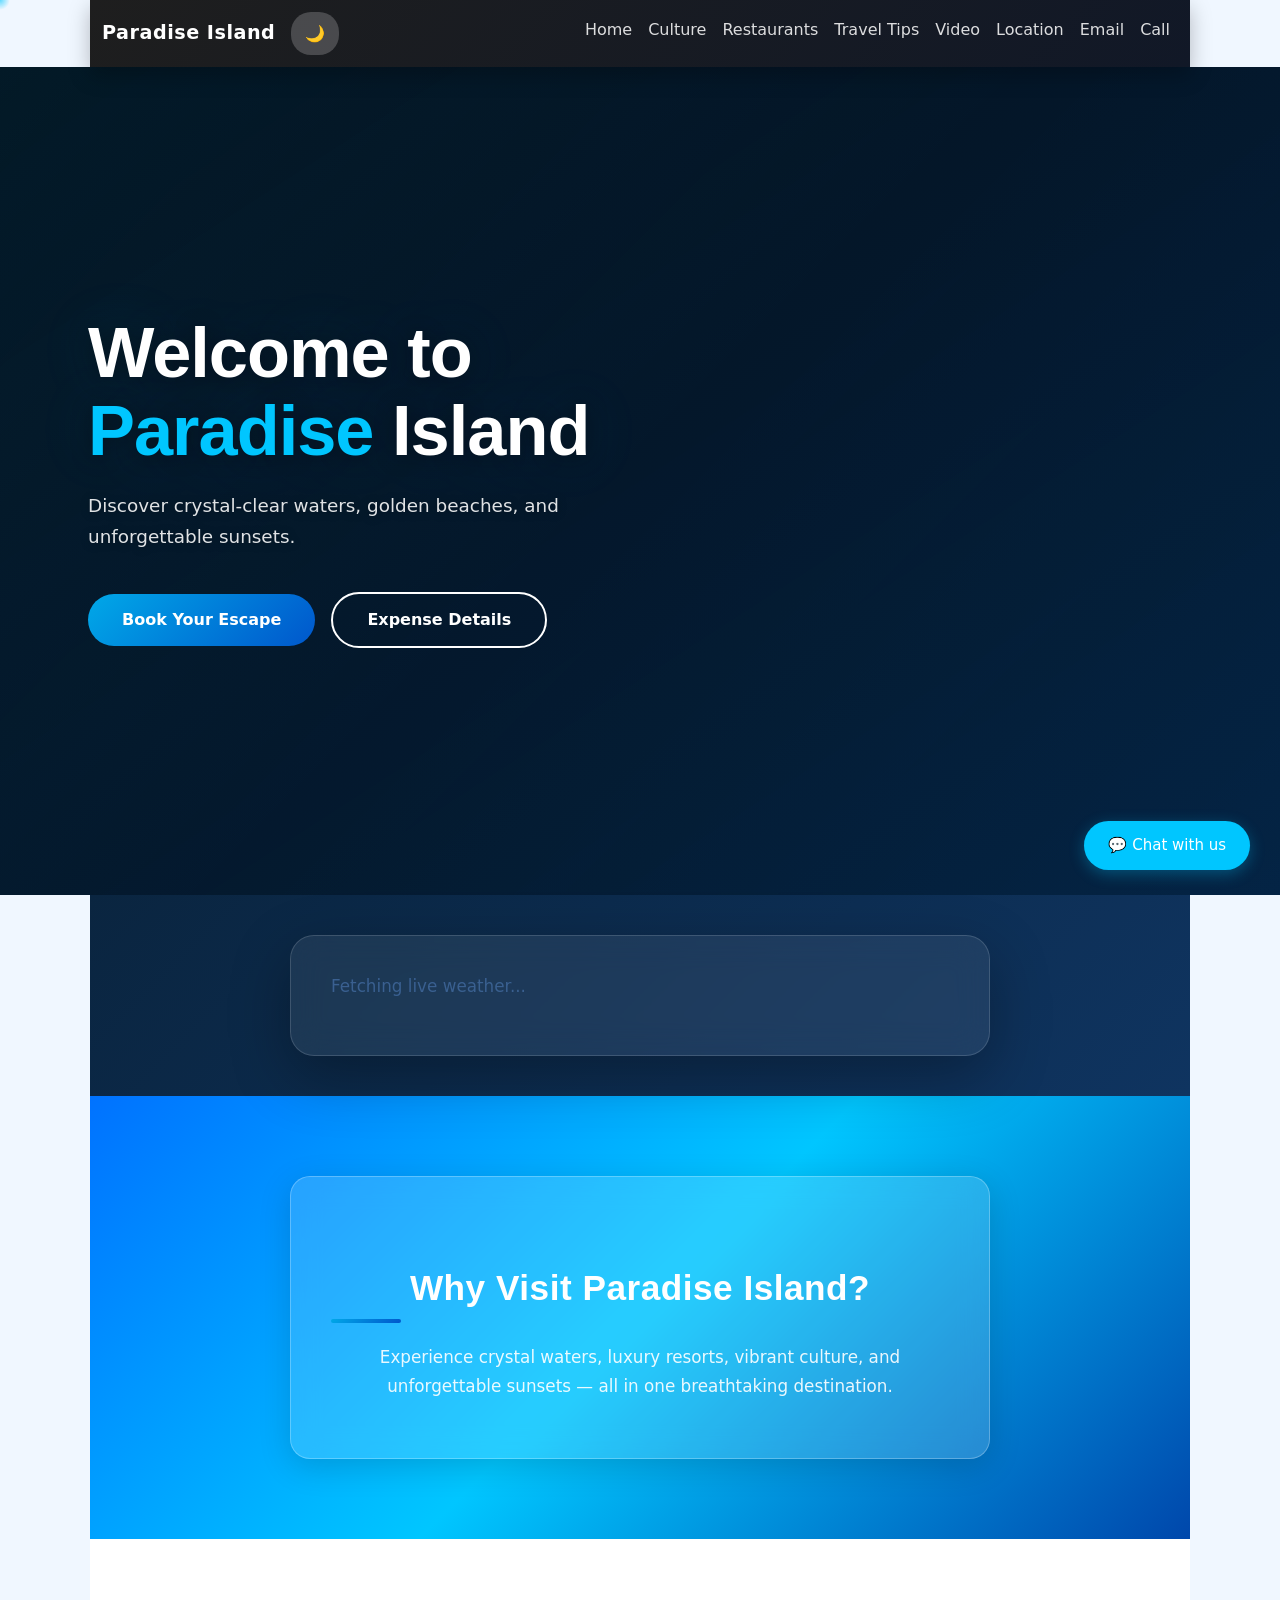
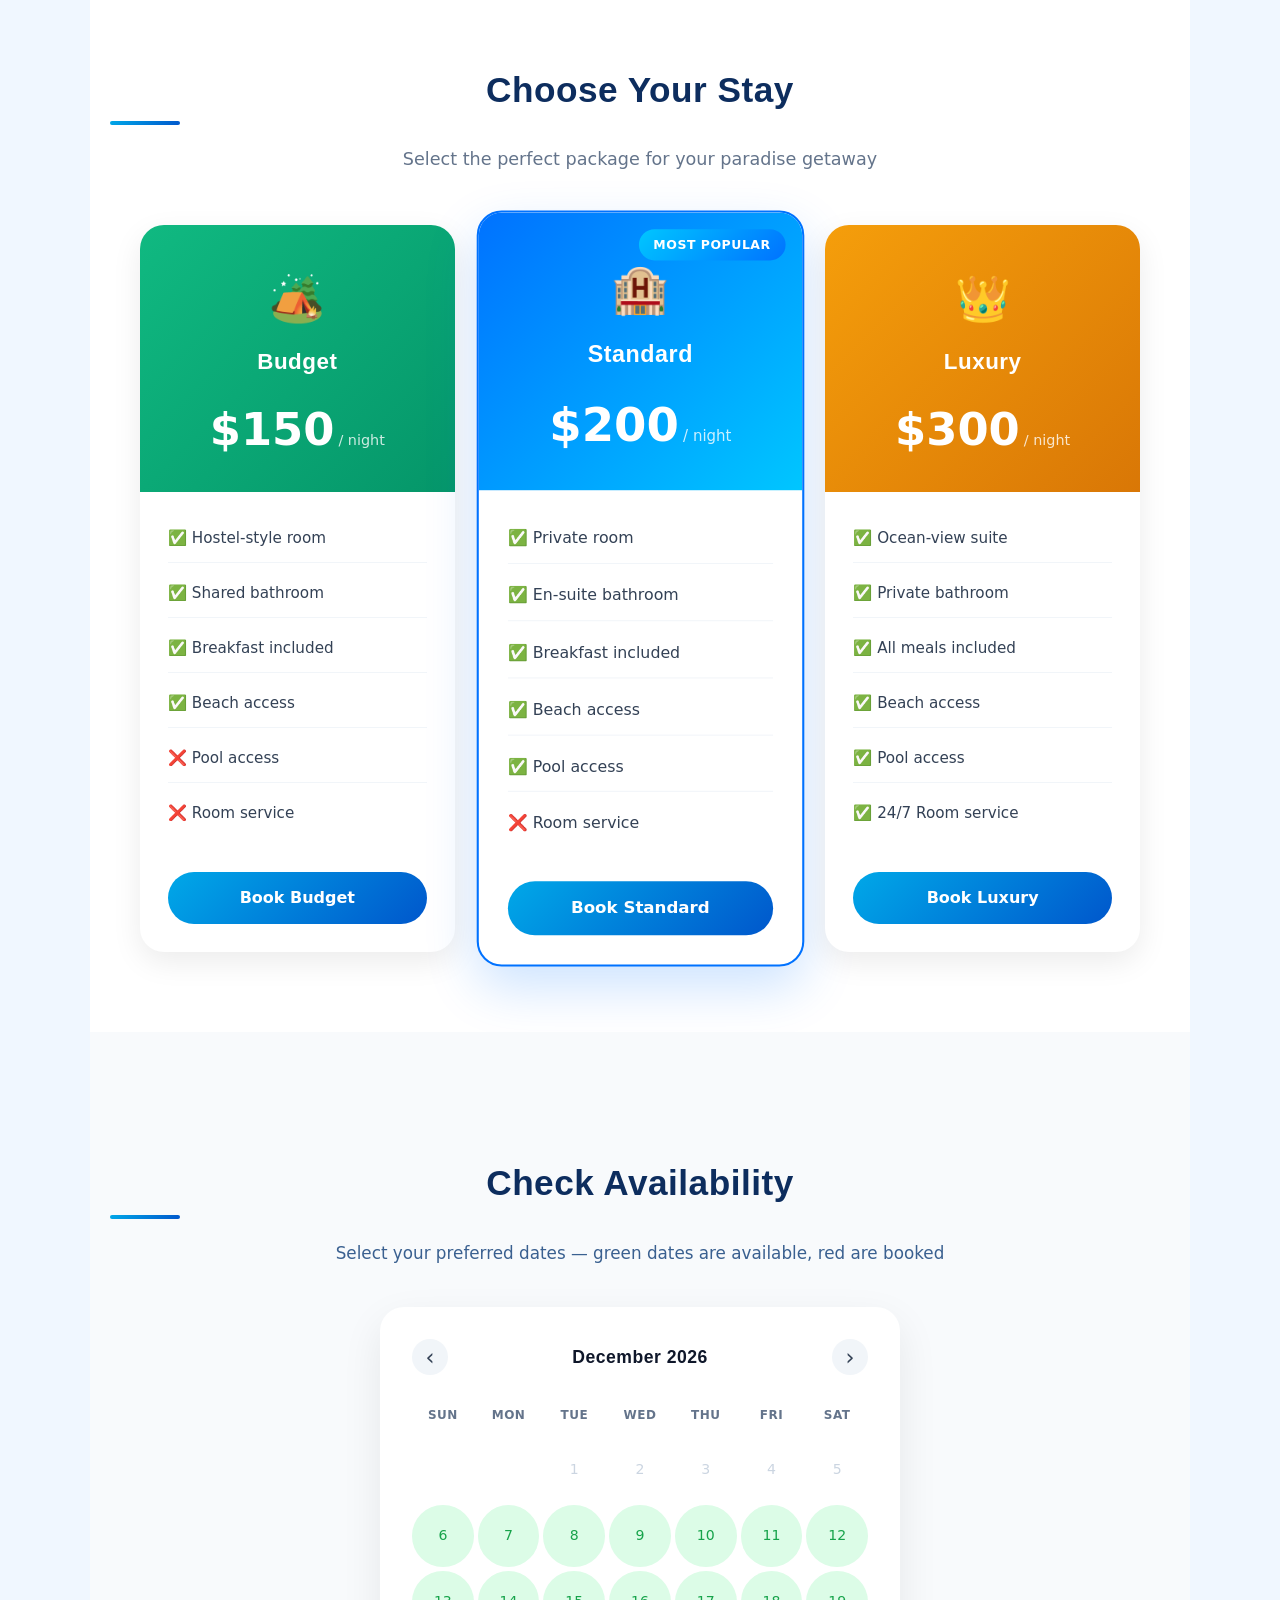
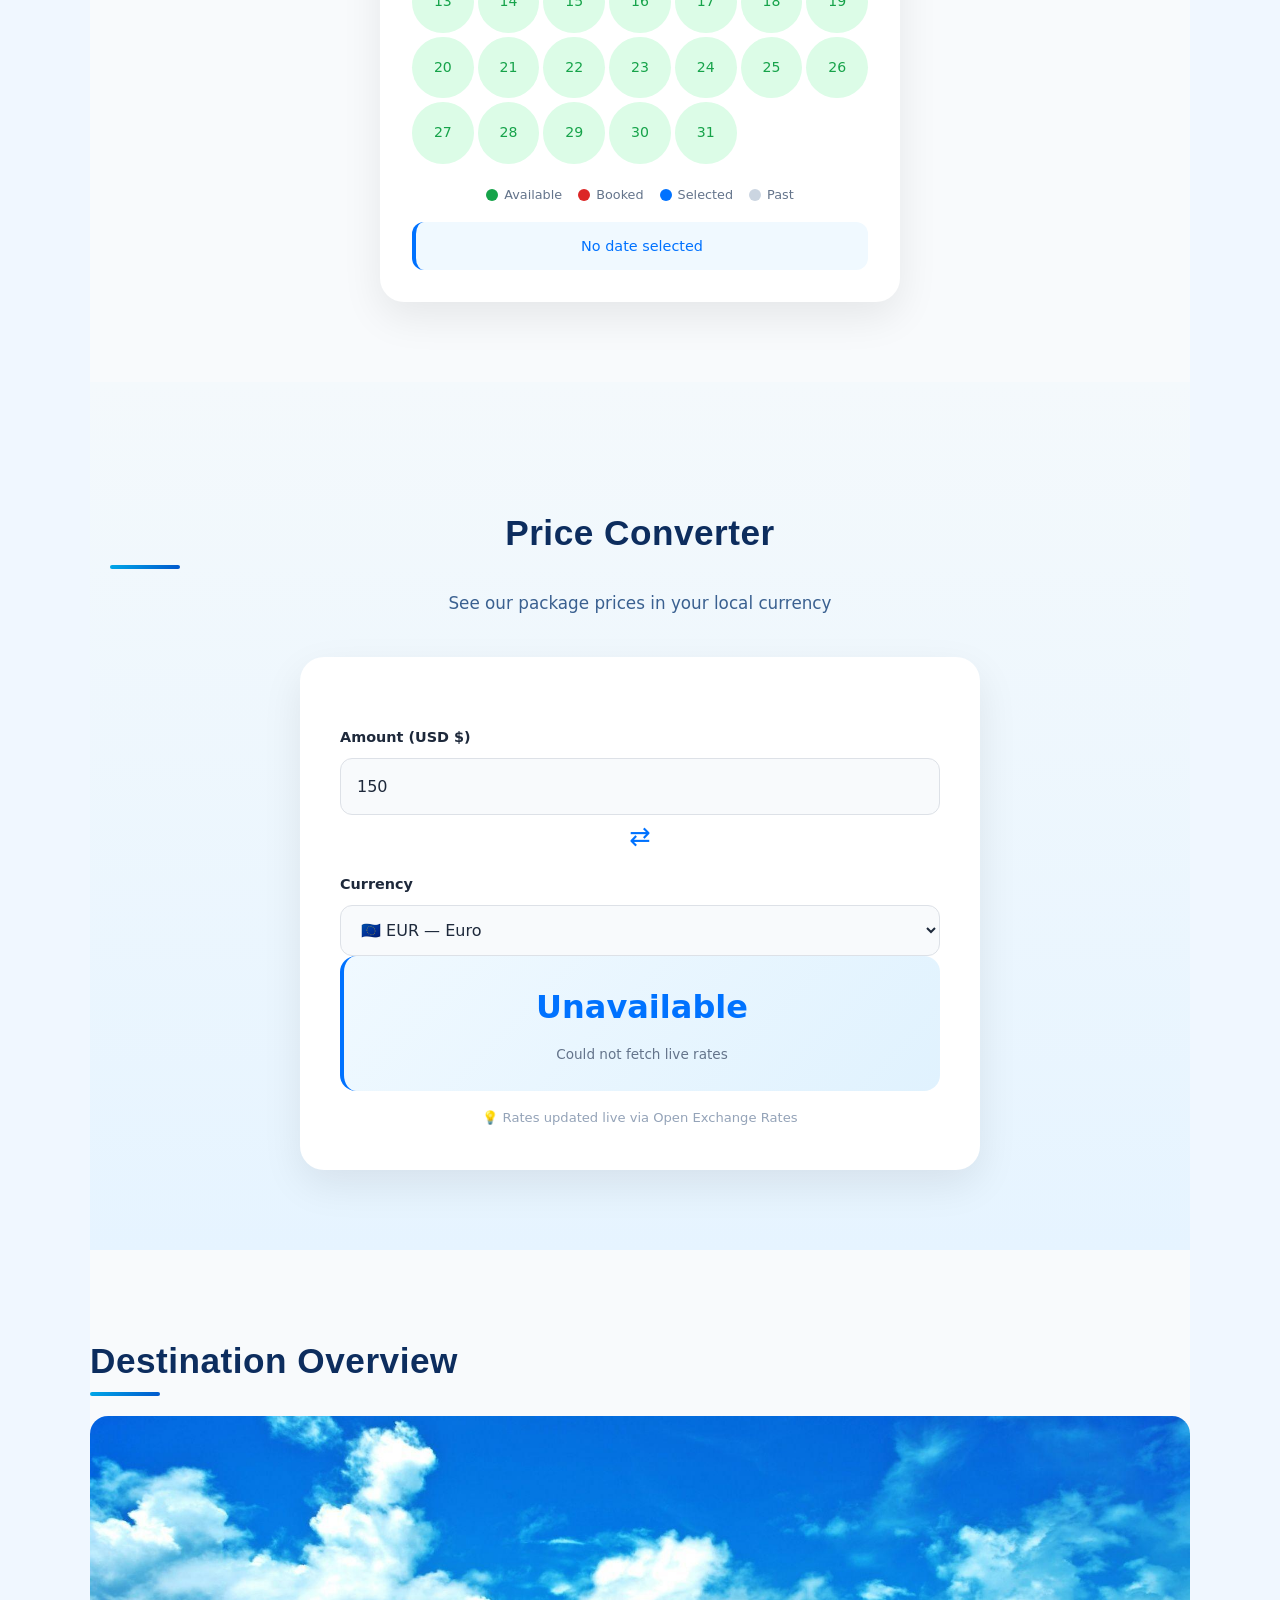
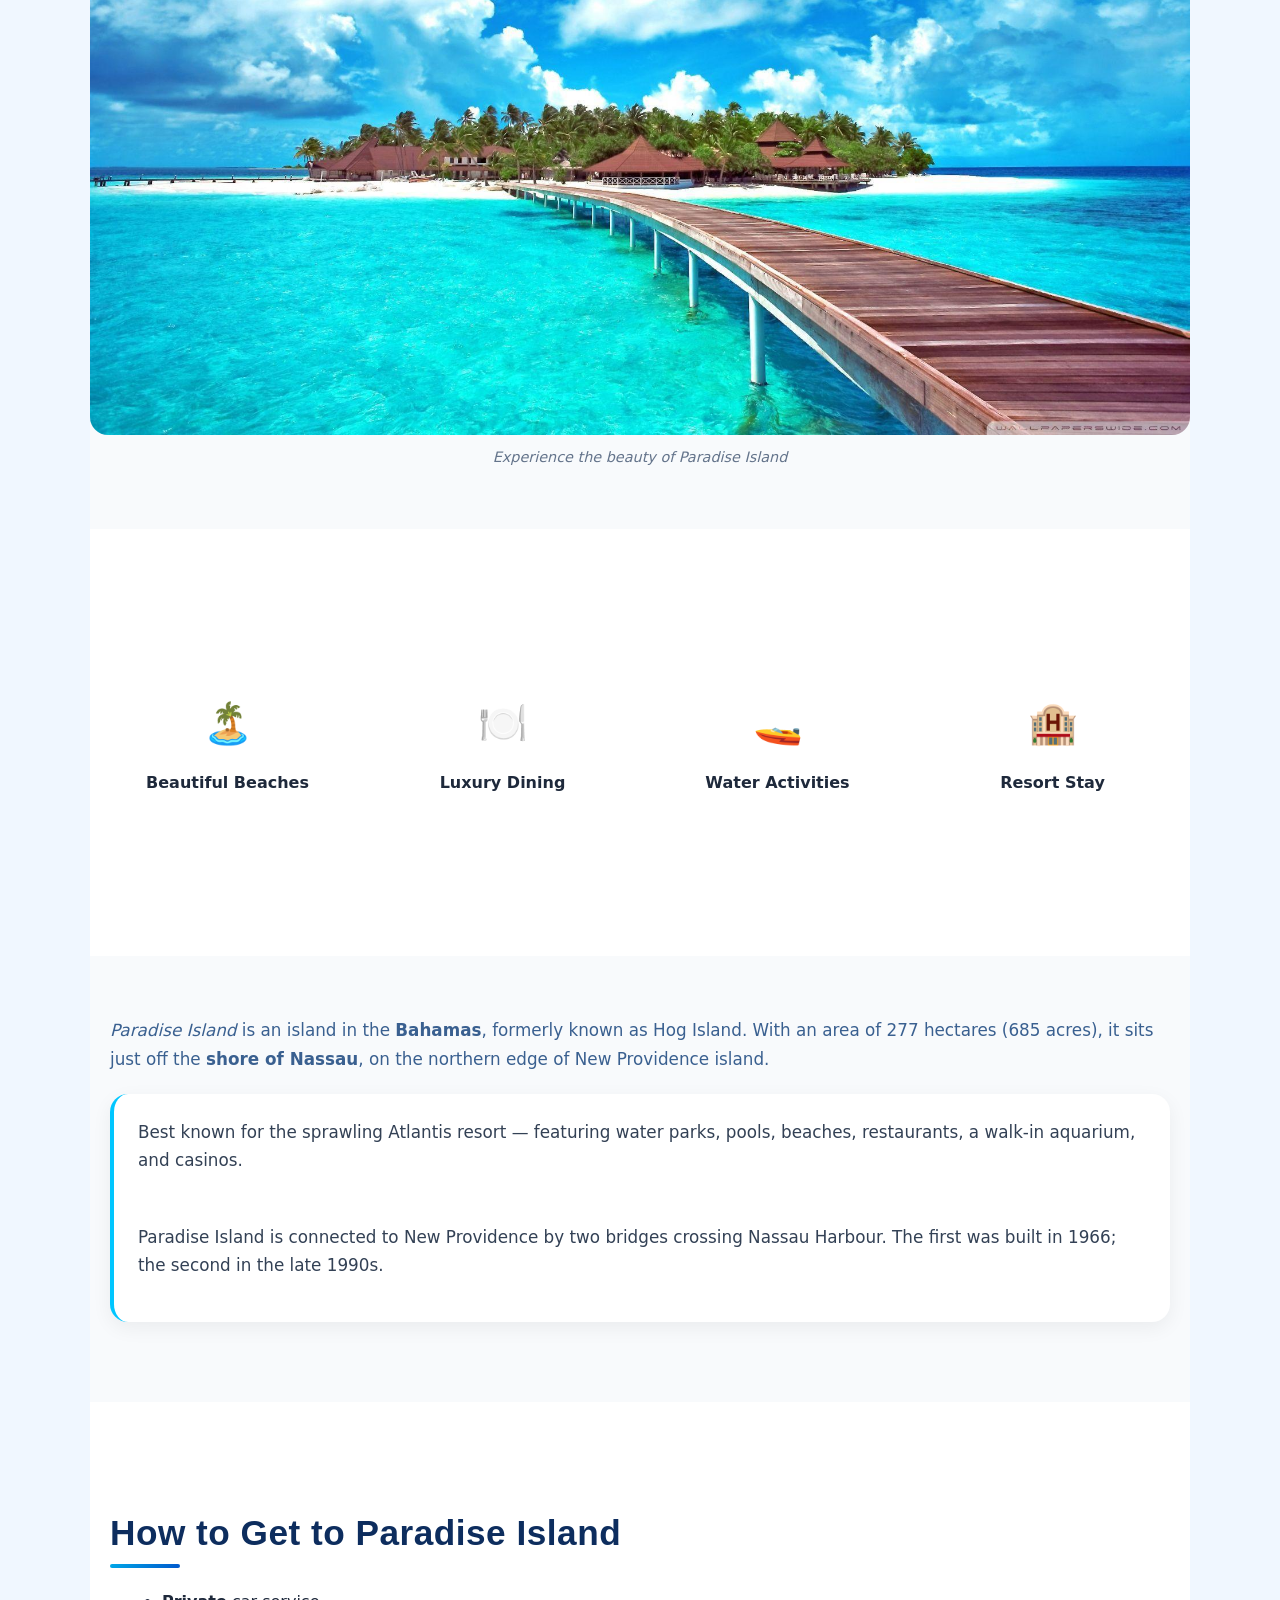
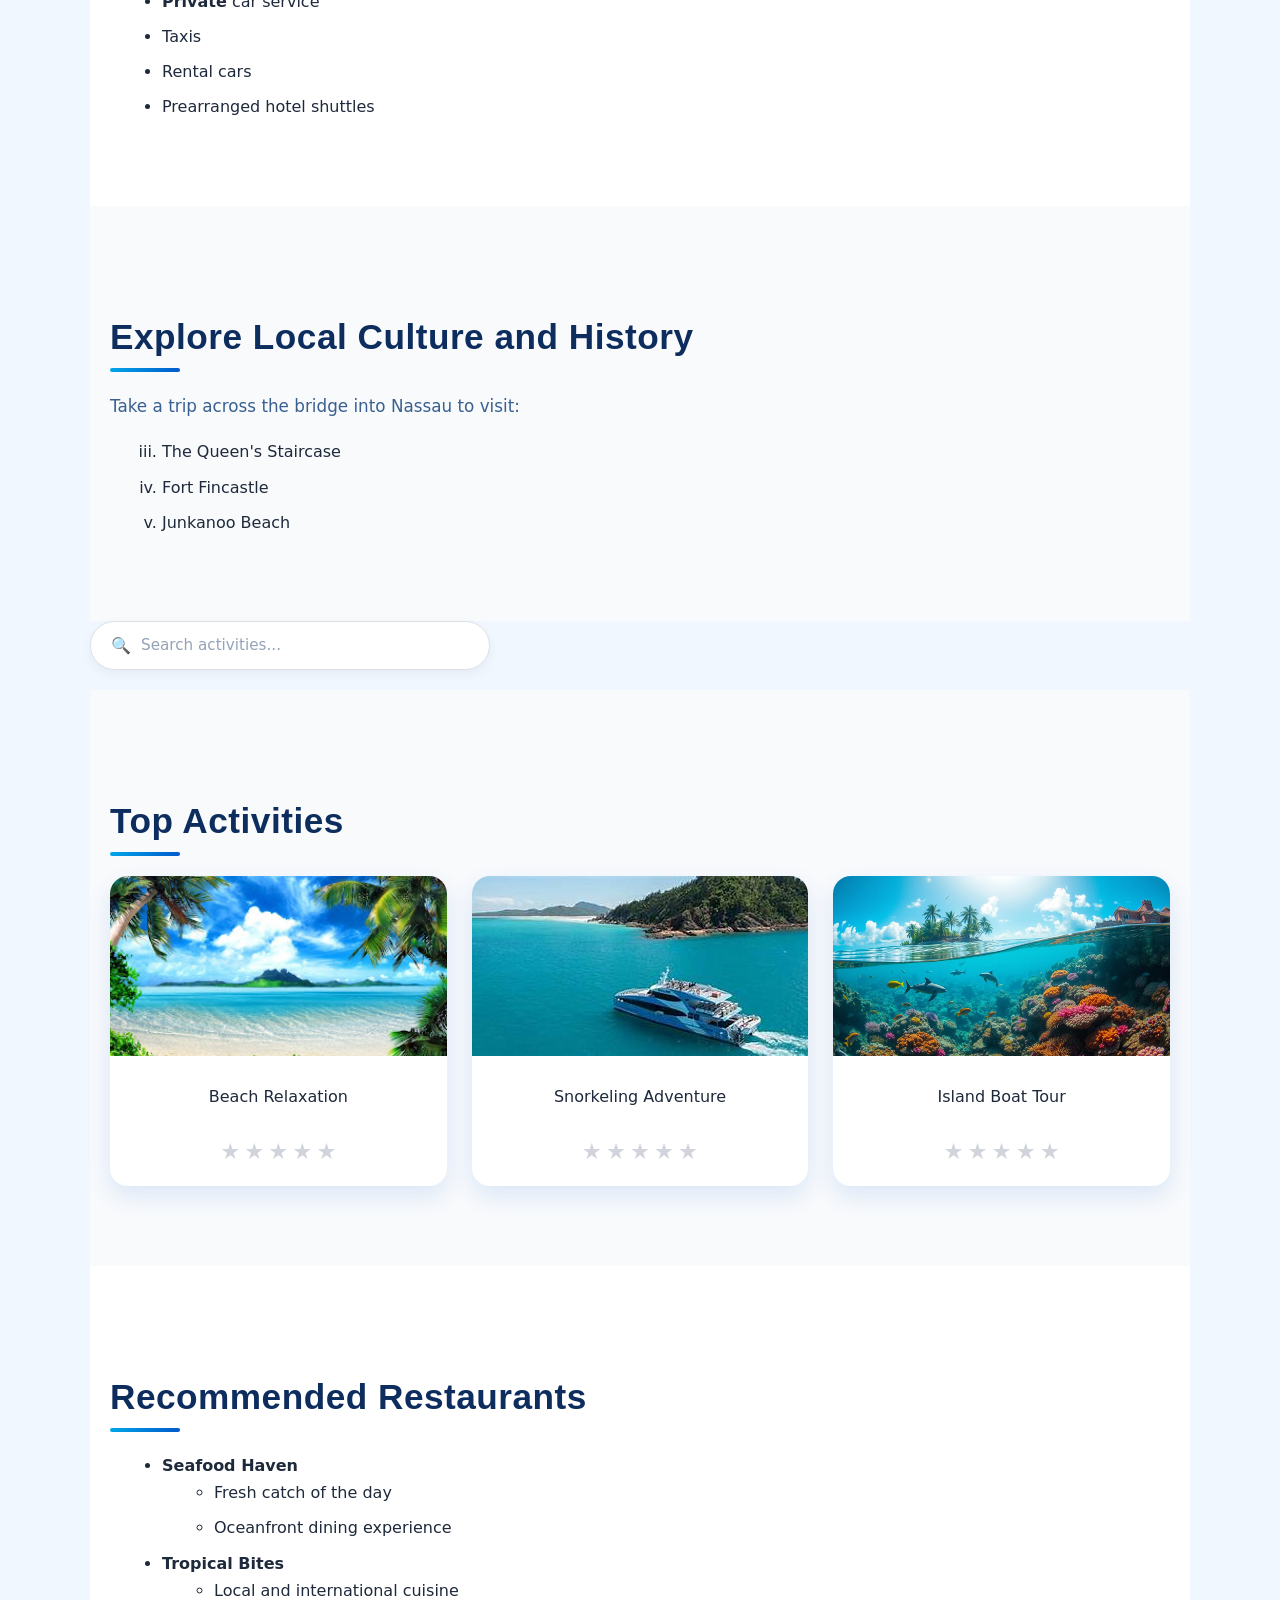
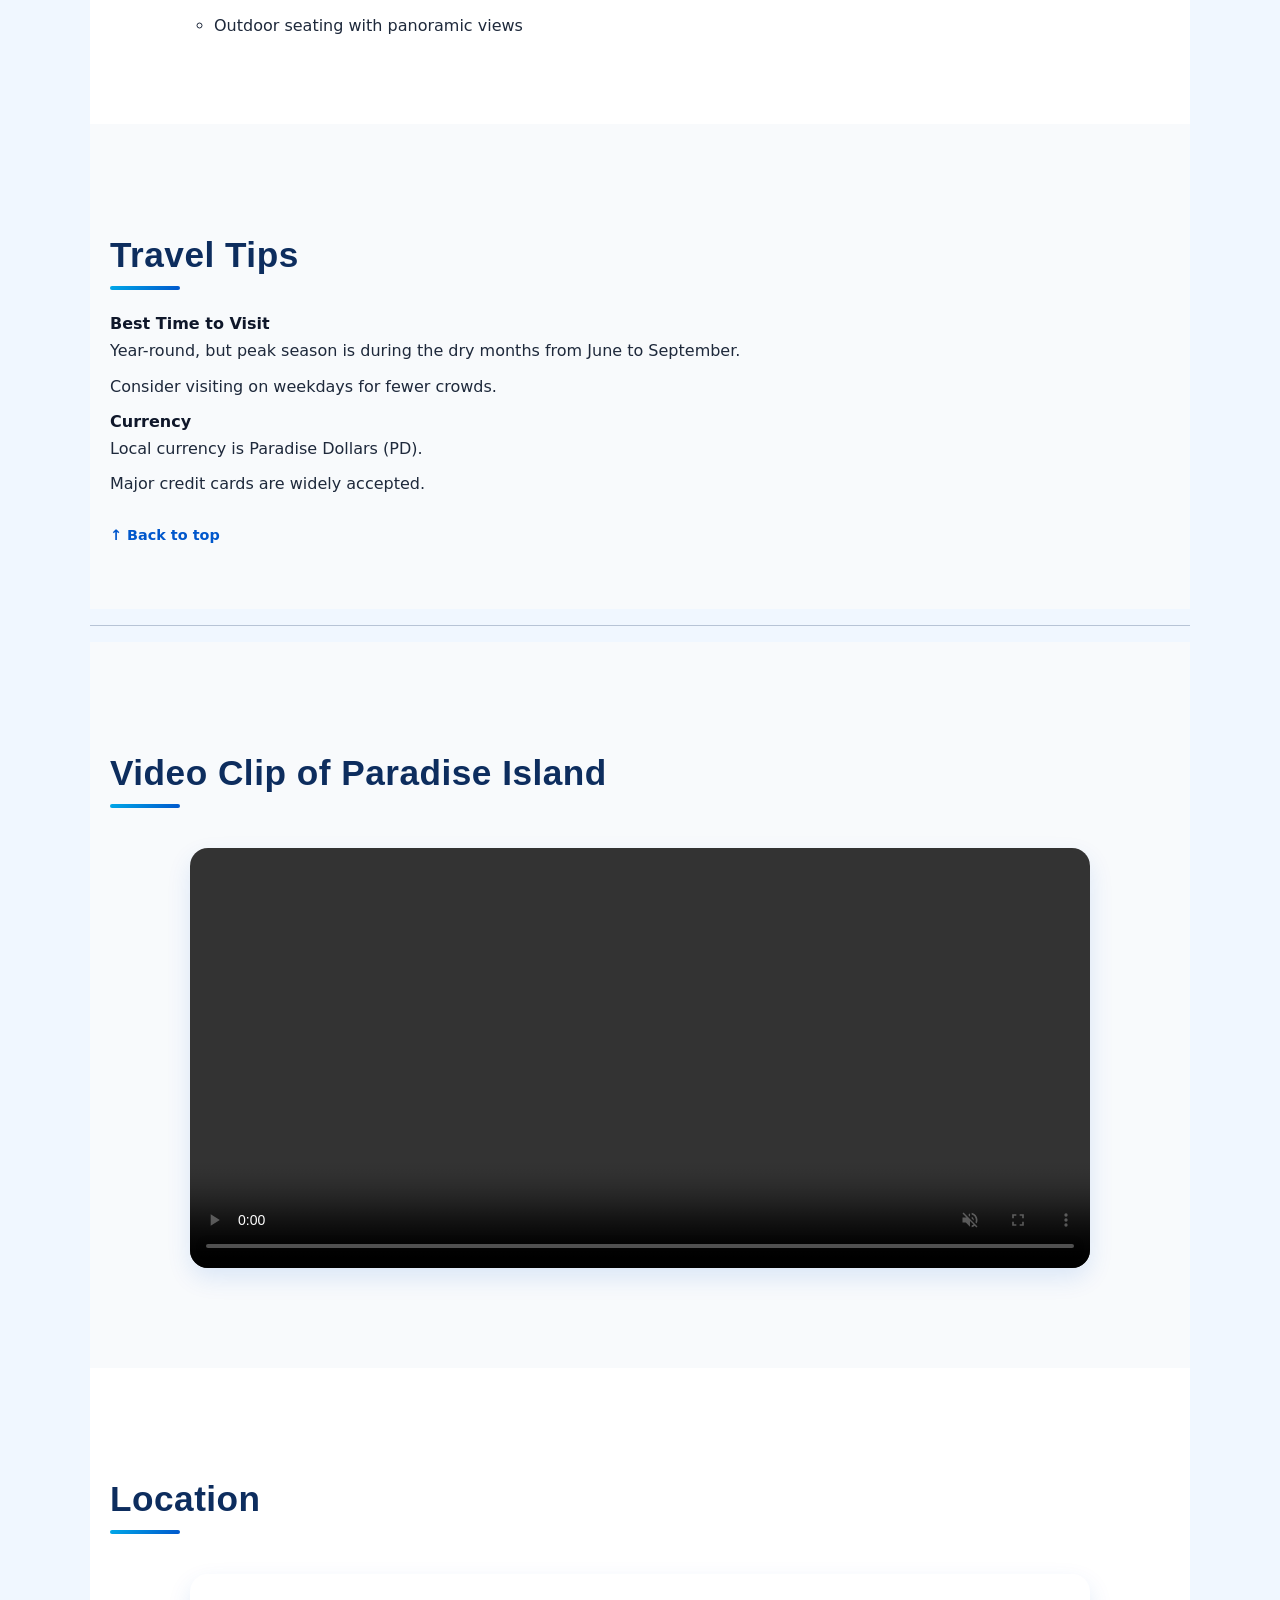
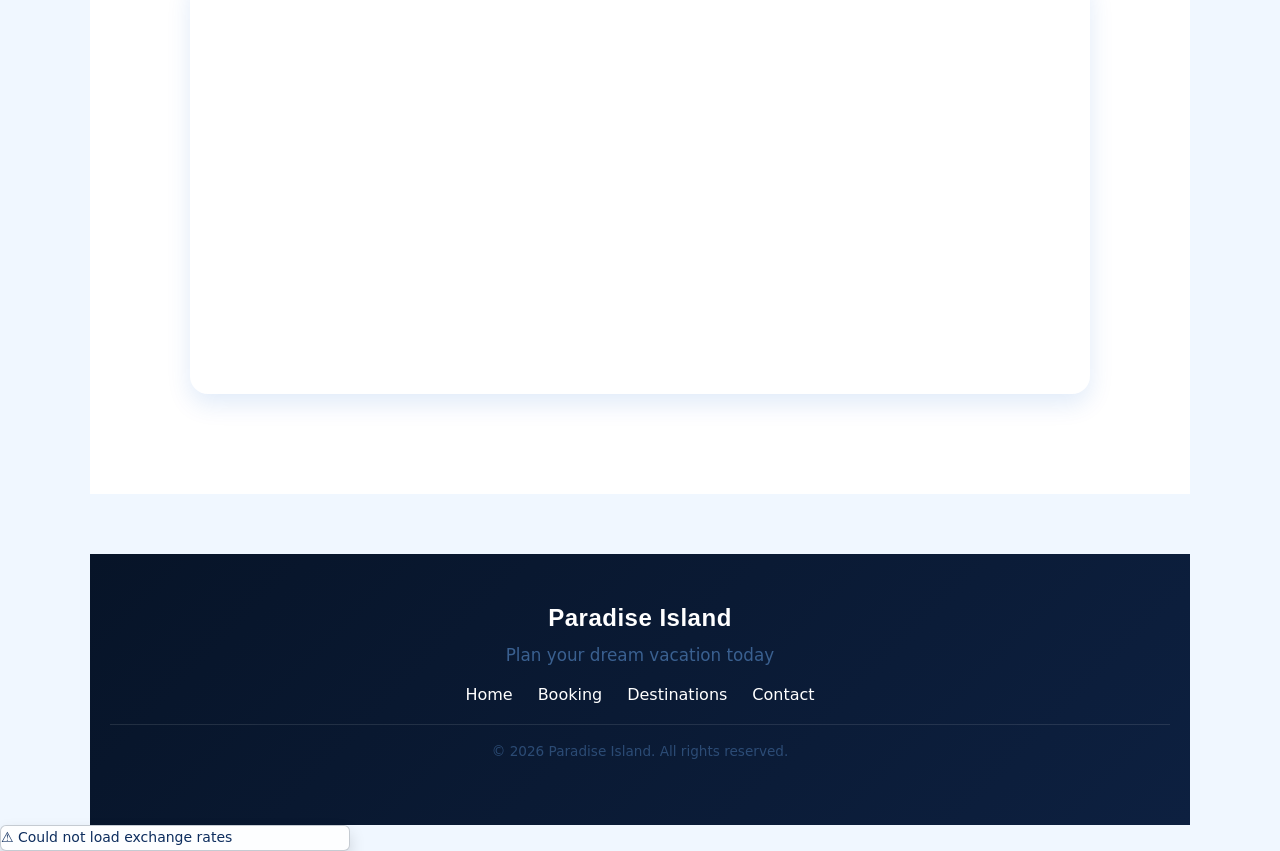
==== commit 5ec52c93: "feat(ui): add spinner show/hide and toast logic to main.js - Update loadWeather to hide spinner and " ====
--- a/Pages/index.html
+++ b/Pages/index.html
@@ -219,8 +219,18 @@
   <h2>Price Converter</h2>
   <p>See our package prices in your local currency</p>
 
-  <div class="converter-widget">
+<div class="converter-widget">
+
+    <!-- Spinner -->
+    <div id="converterSpinner" class="spinner-wrapper">
+      <div class="spinner"></div>
+      <p>Fetching live rates...</p>
+    </div>
+
+    <!-- Content (hidden until loaded) -->
+    <div id="converterContent" style="display:none">
     <div class="converter-row">
+      </div>
       <div class="converter-group">
         <label for="convertAmount">Amount (USD $)</label>
         <input type="number" id="convertAmount" value="150" min="1" placeholder="Enter amount">
@@ -486,5 +496,7 @@
     </div>
   </div>
 </div>
+<!-- Toast Notification Container -->
+  <div id="toastContainer" class="toast-container" aria-live="polite"></div>
 </body>
 </html>
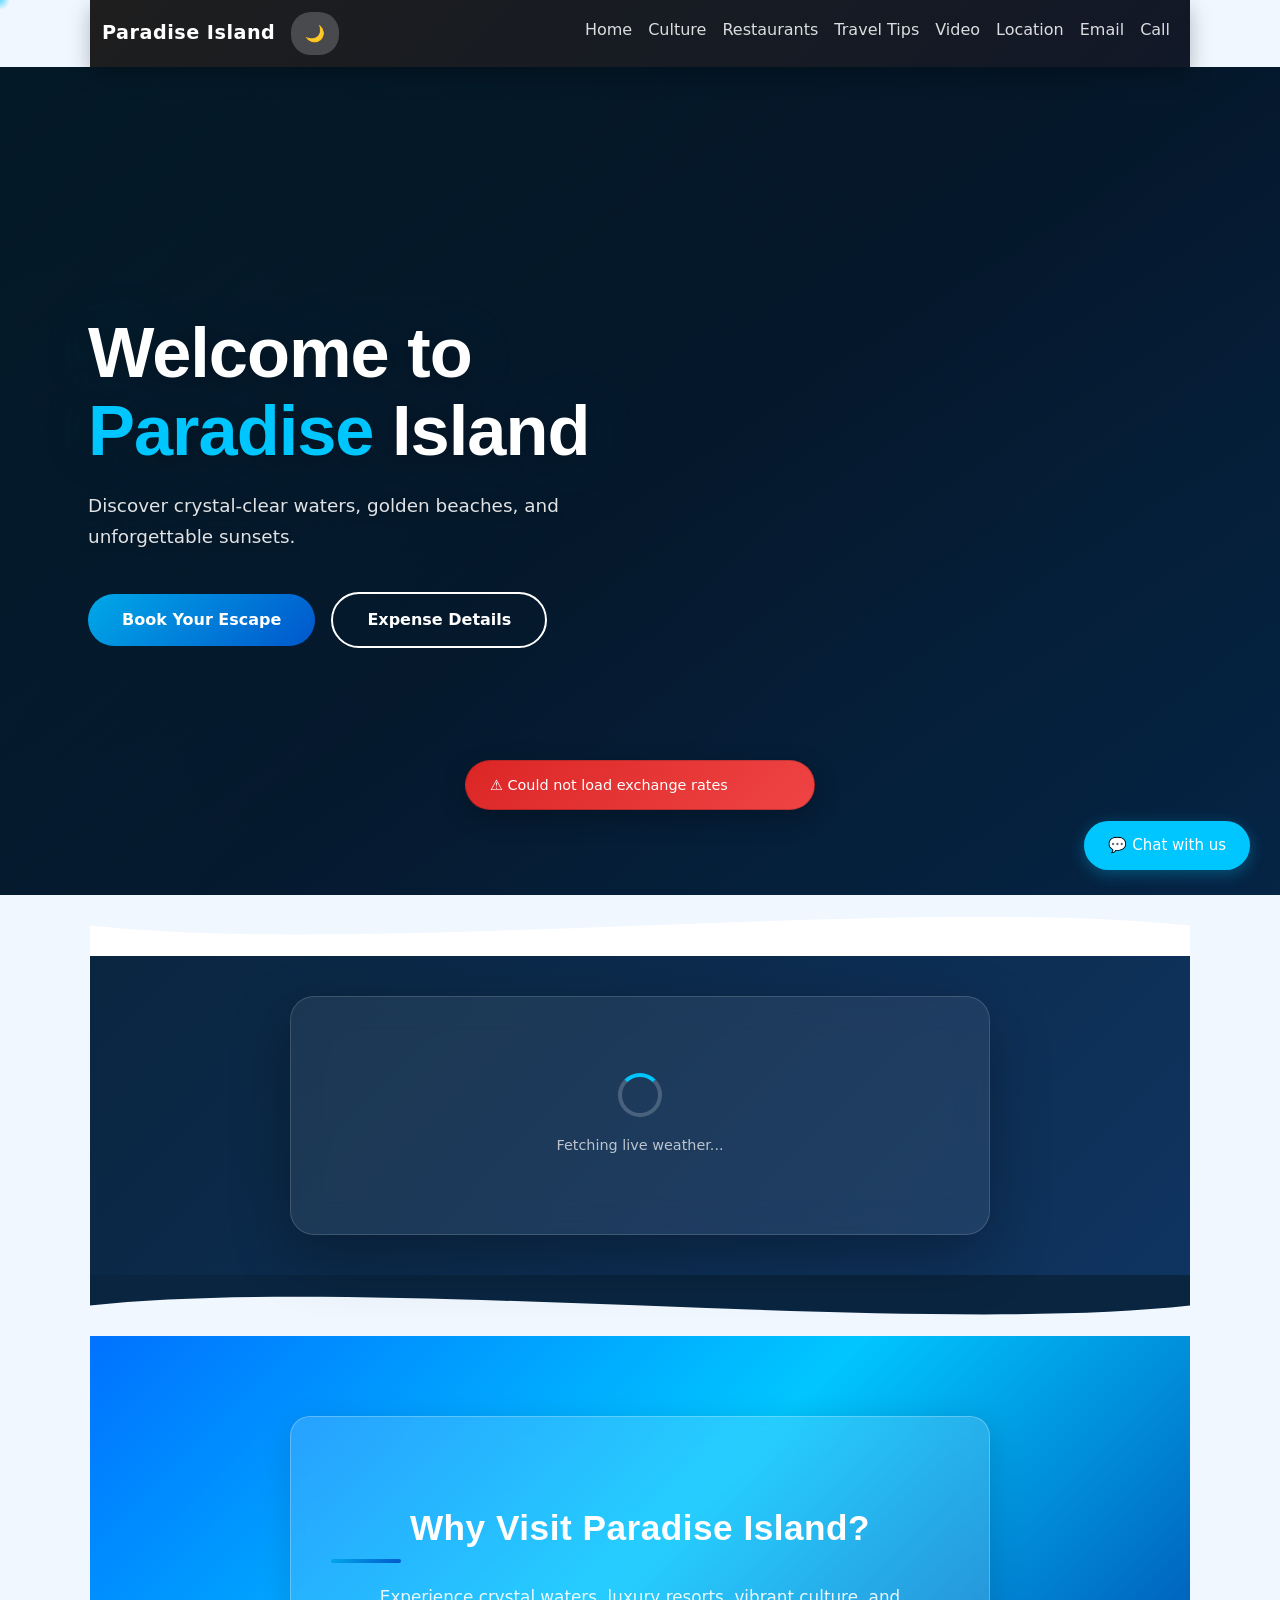
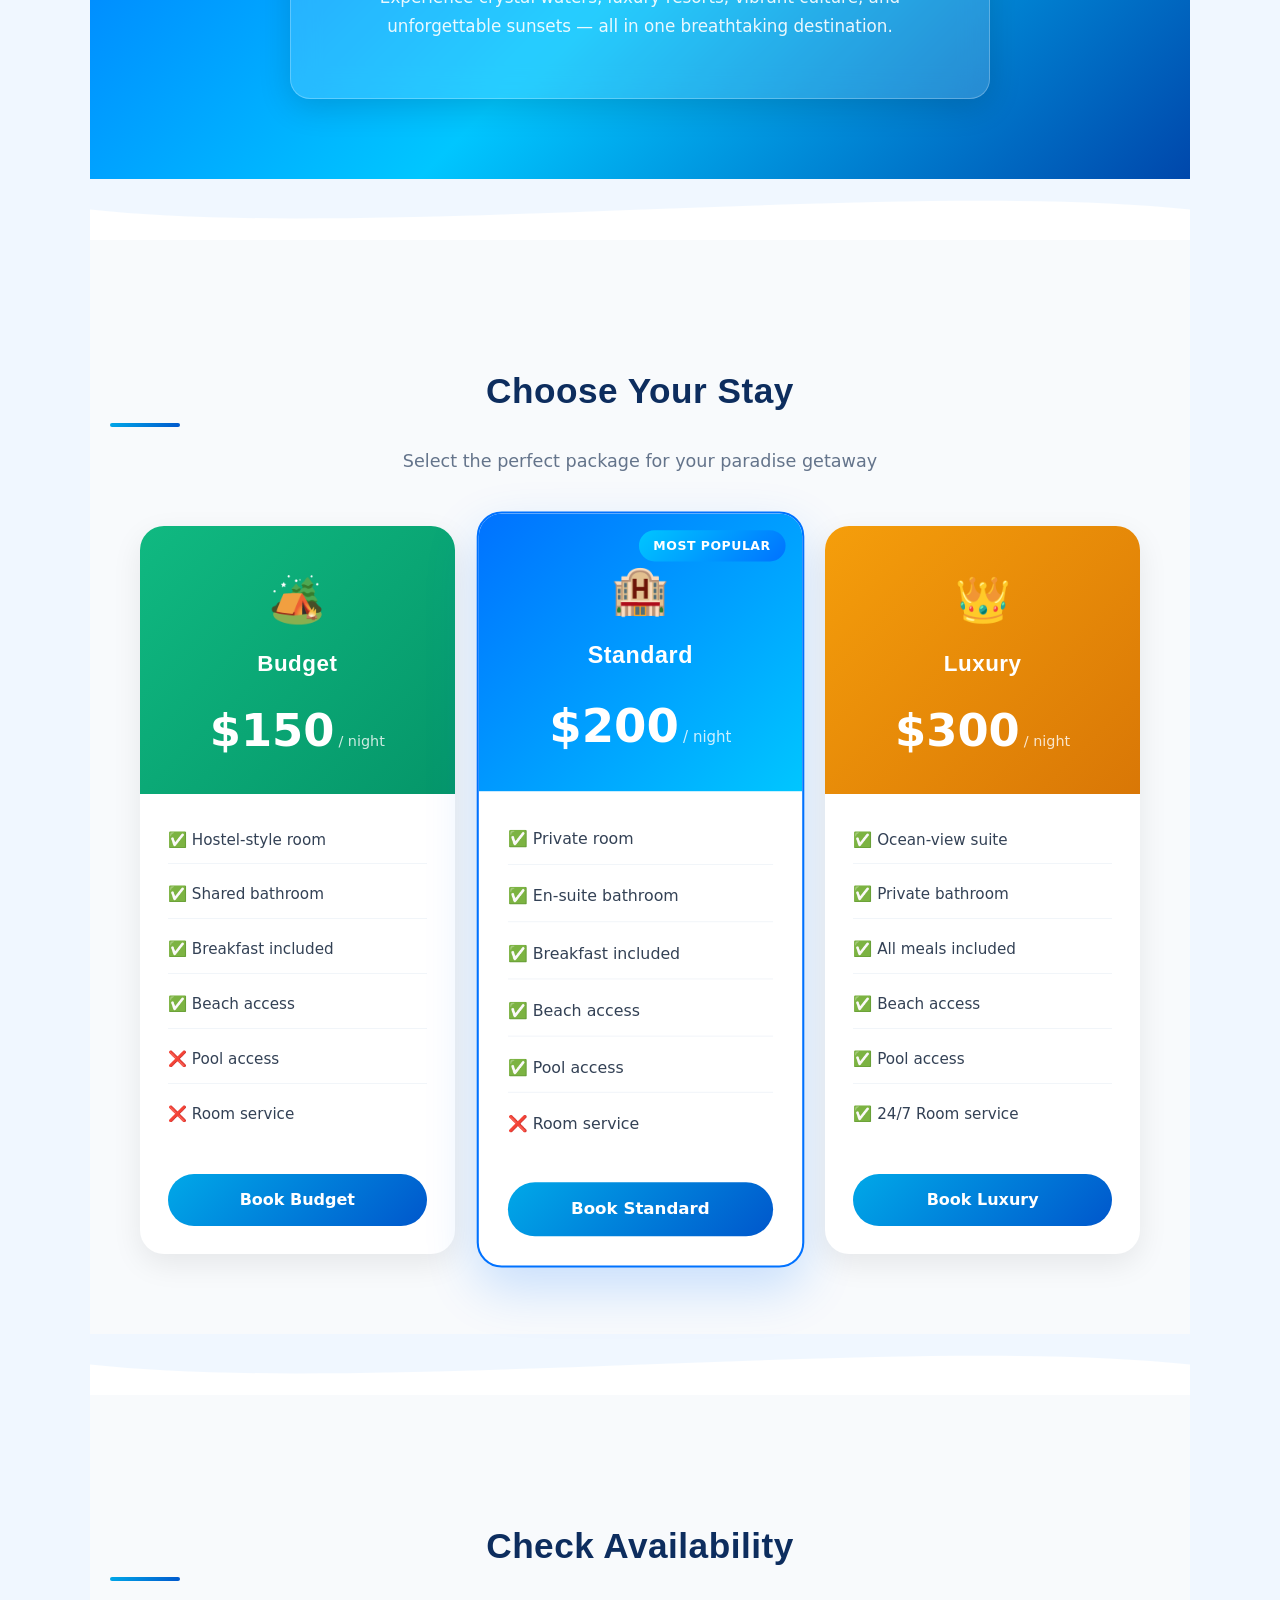
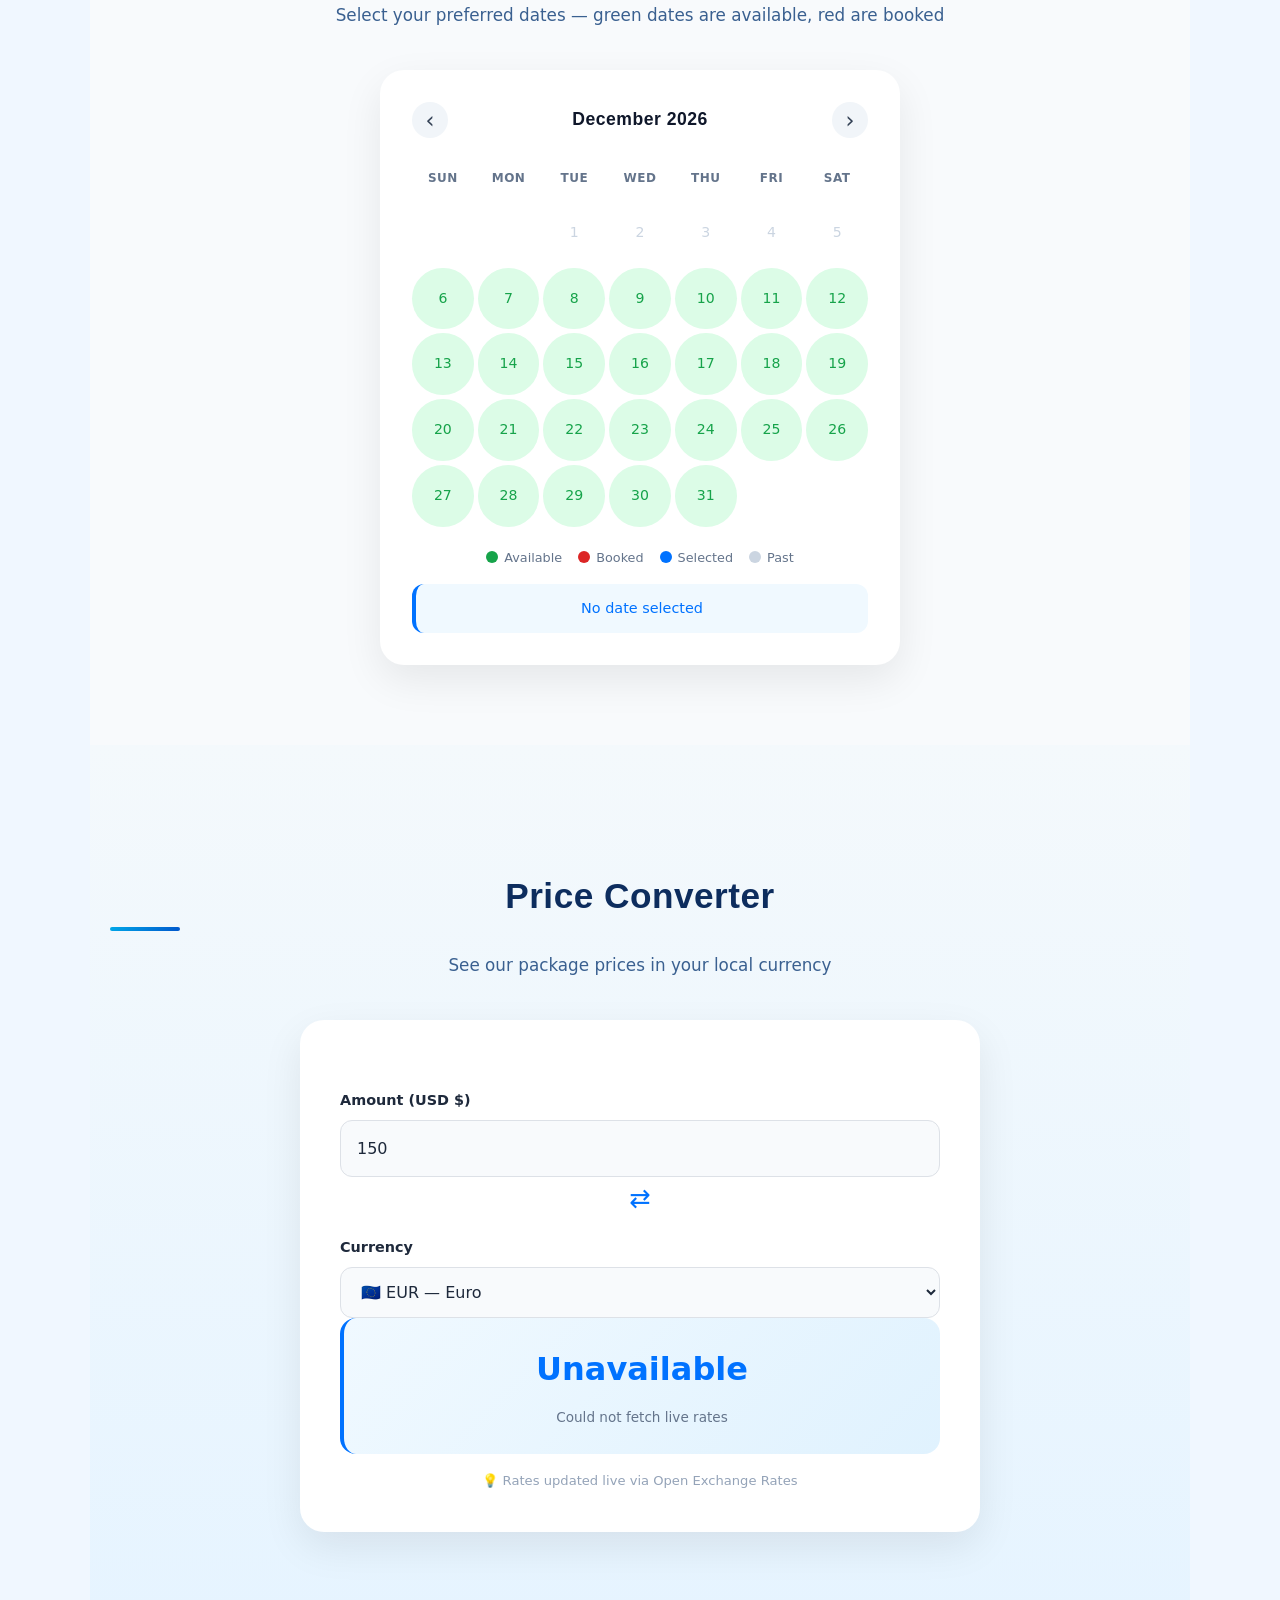
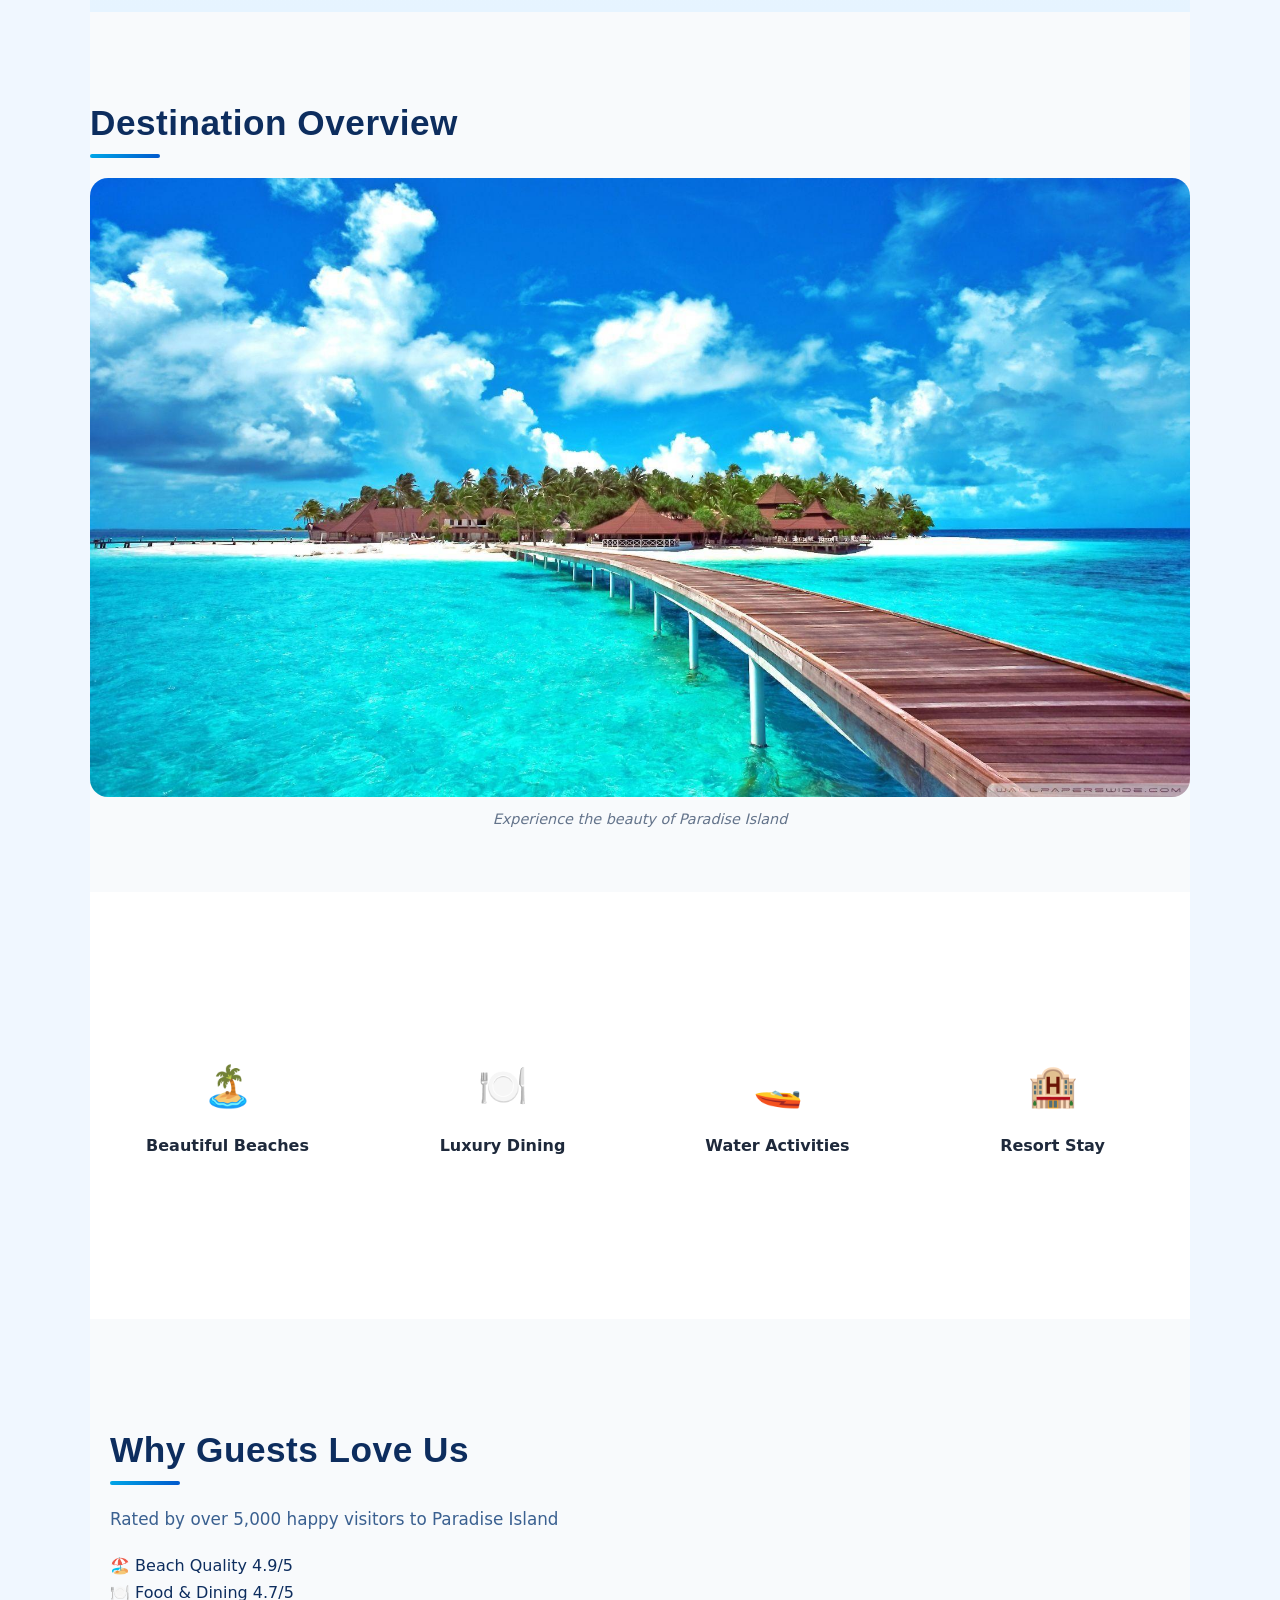
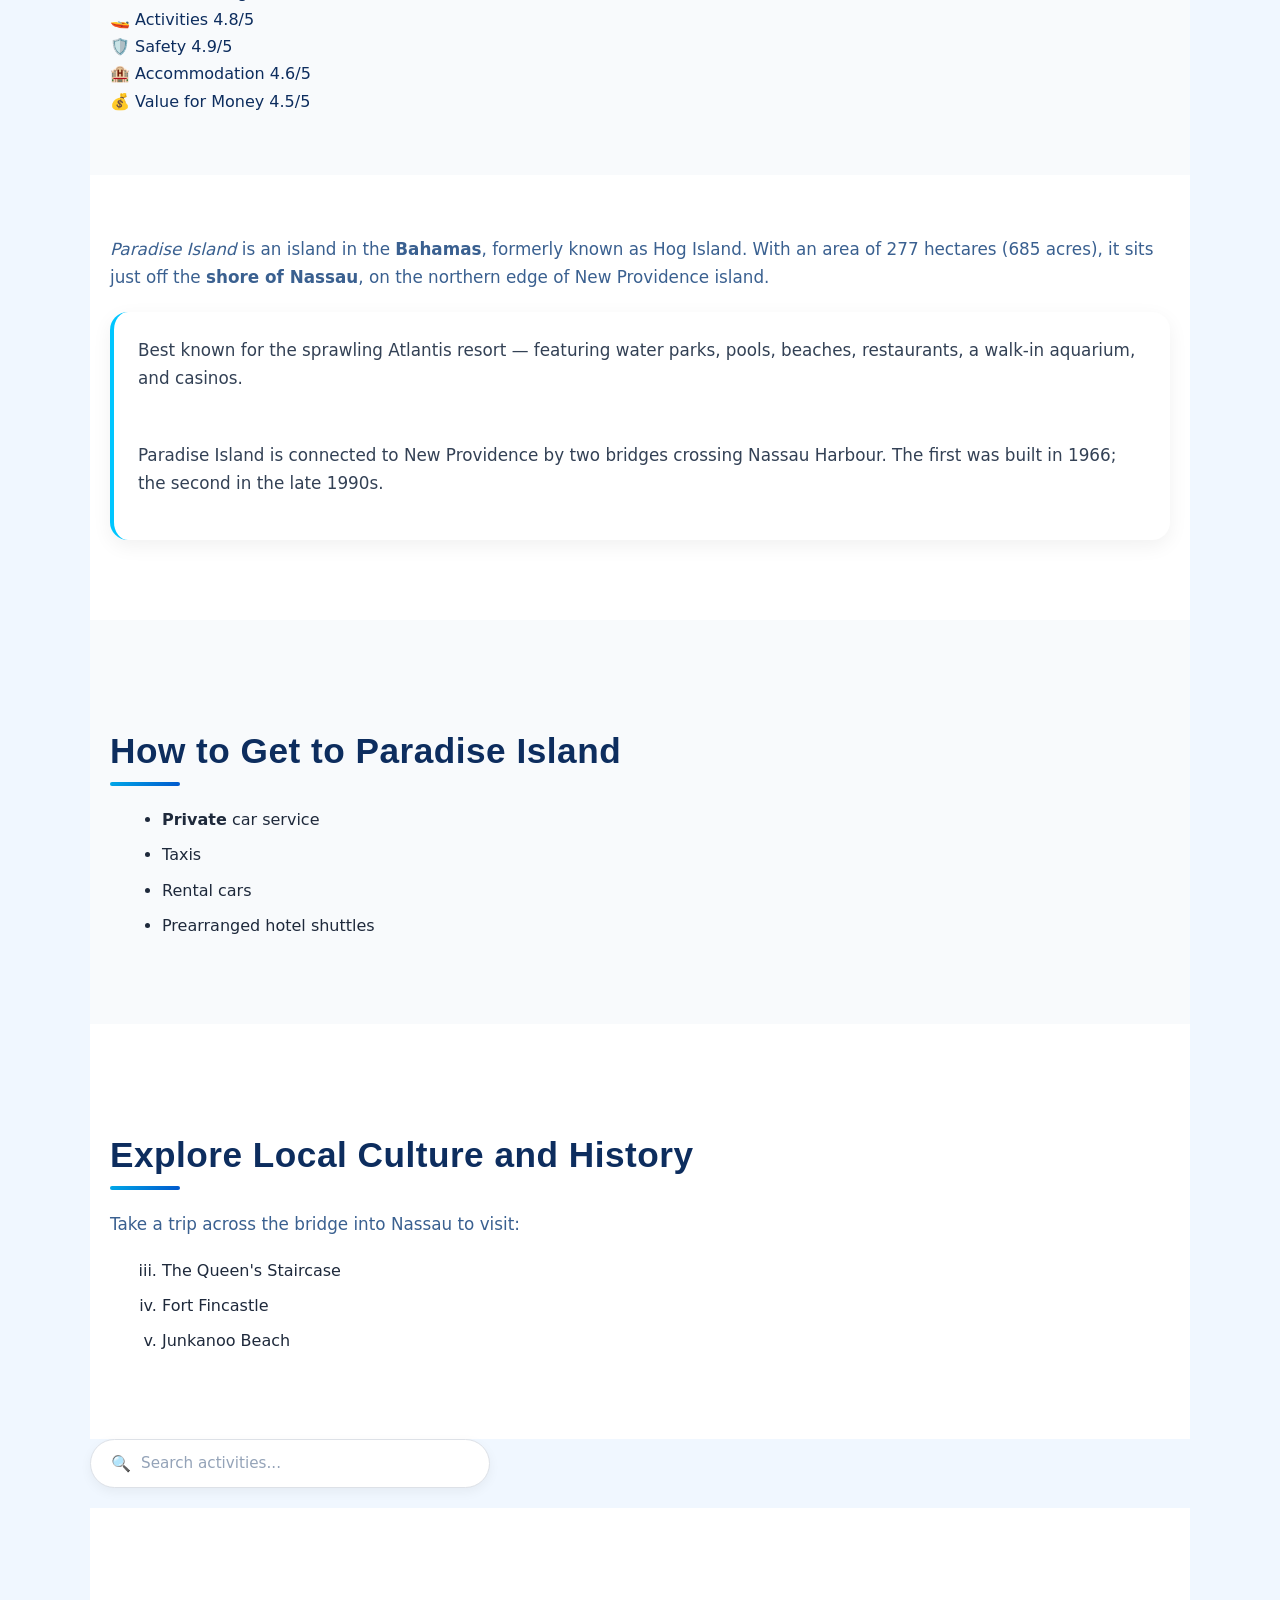
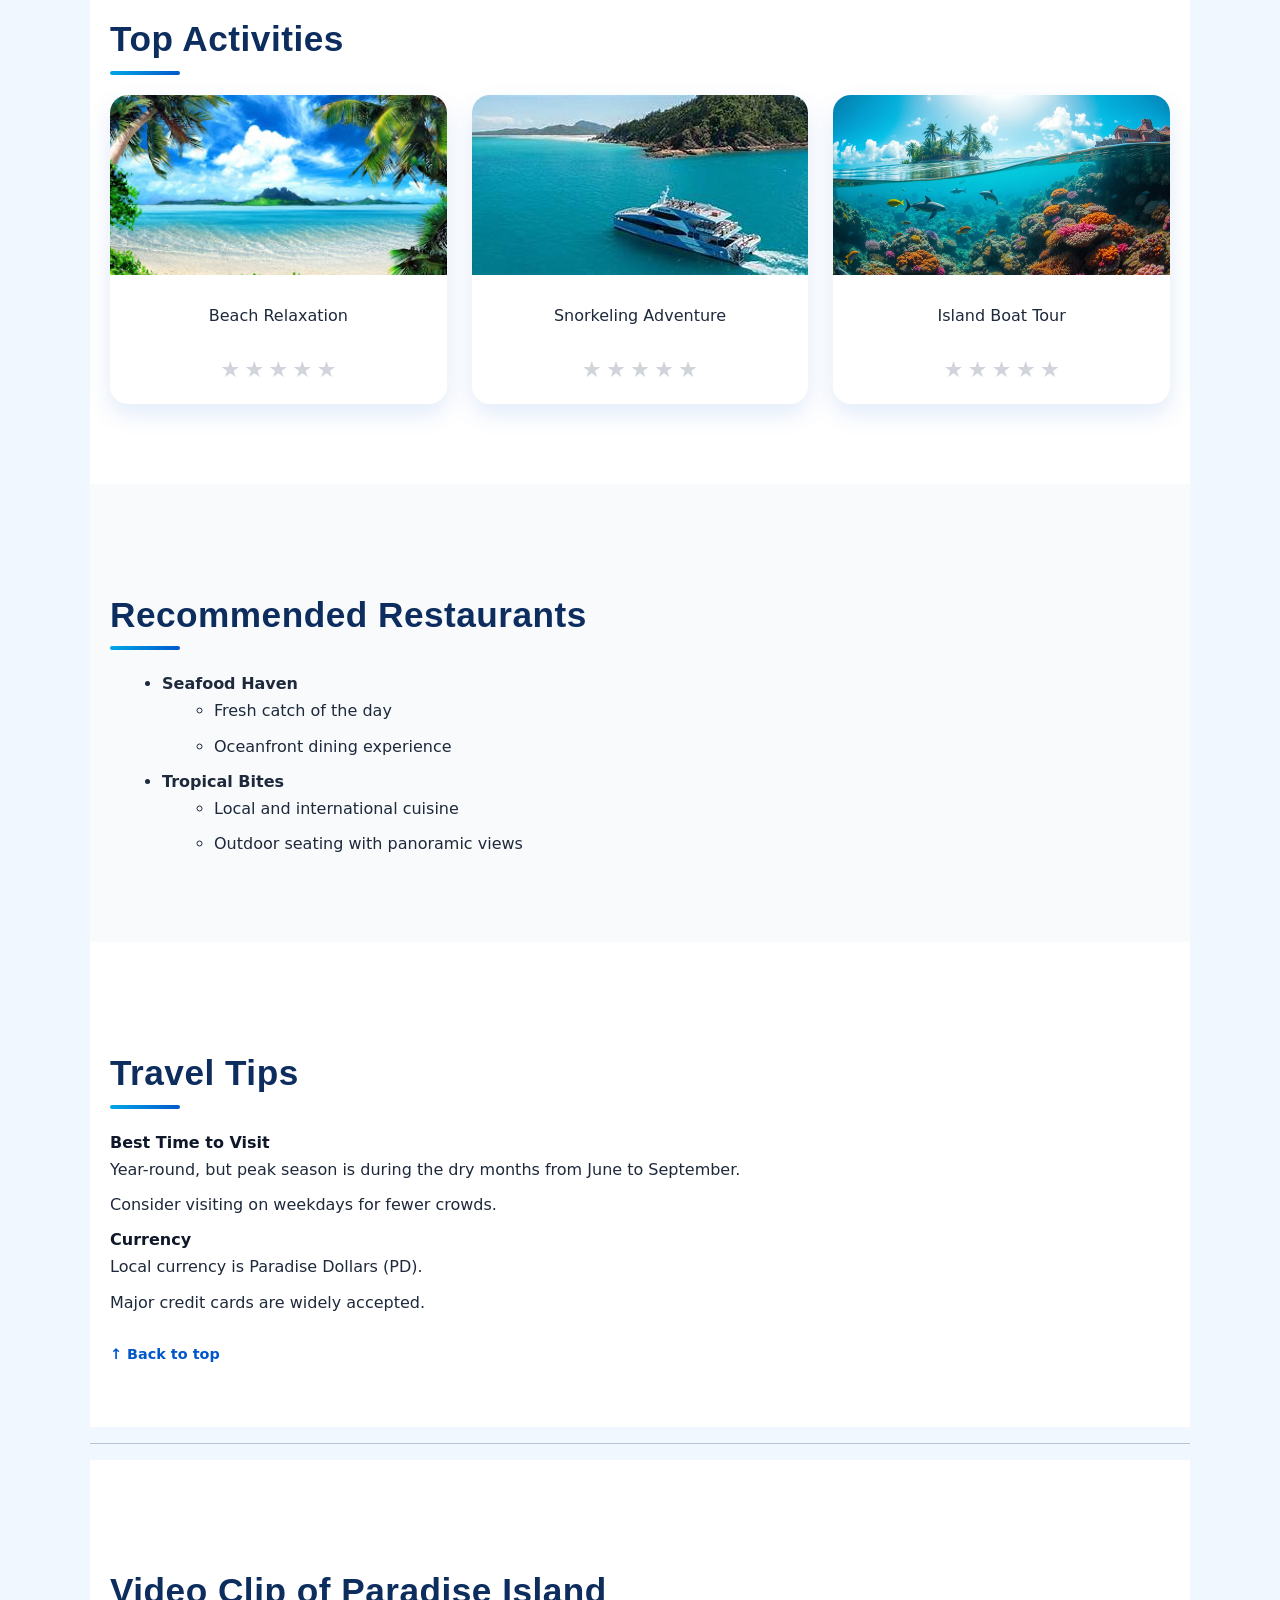
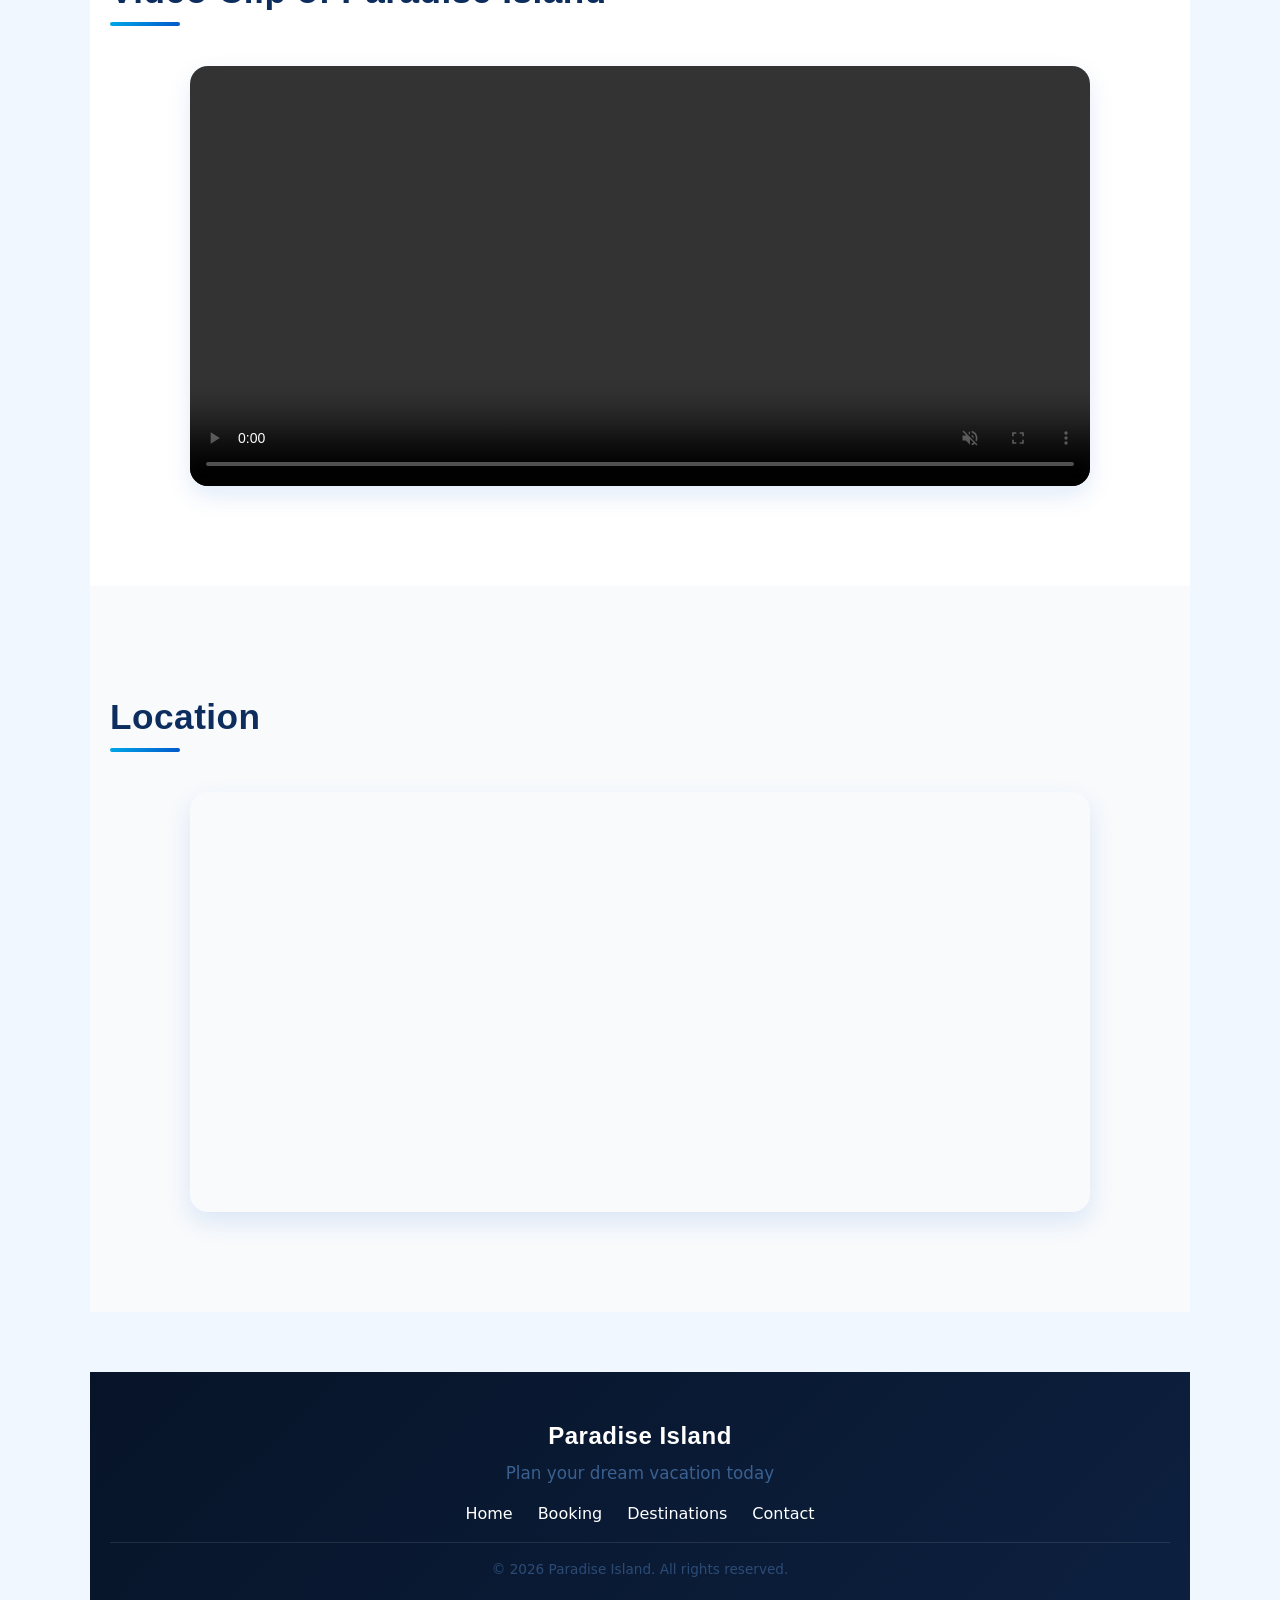
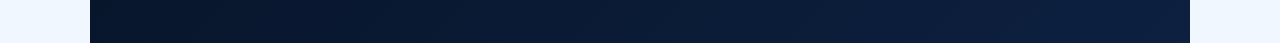
==== commit 2a9b6ab9: "feat(ui): add animated progress bars and wave dividers HTML to index.html - Add ratings section with" ====
--- a/Pages/index.html
+++ b/Pages/index.html
@@ -61,6 +61,14 @@
         </div>
       </div>
     </section>
+    </section><!-- end hero -->
+
+    <!-- Wave Divider -->
+    <div class="wave-divider wave-down">
+      <svg viewBox="0 0 1440 80" preserveAspectRatio="none" xmlns="http://www.w3.org/2000/svg">
+        <path d="M0,40 C360,80 1080,0 1440,40 L1440,80 L0,80 Z" fill="#ffffff"/>
+      </svg>
+    </div>
 <!-- Live Weather Widget -->
     <section class="weather-section">
       <div class="weather-widget">
@@ -100,6 +108,14 @@
         <p class="weather-location">📍 Nassau, Bahamas</p>
       </div>
     </section>
+    </section><!-- end weather -->
+
+    <!-- Wave Divider -->
+    <div class="wave-divider wave-up">
+      <svg viewBox="0 0 1440 80" preserveAspectRatio="none" xmlns="http://www.w3.org/2000/svg">
+        <path d="M0,40 C360,0 1080,80 1440,40 L1440,0 L0,0 Z" fill="#0a2540"/>
+      </svg>
+    </div>
     <!-- Why Visit Section -->
     <section class="glass-section">
       <div class="glass-card text-center">
@@ -107,6 +123,14 @@
         <p>Experience crystal waters, luxury resorts, vibrant culture, and unforgettable sunsets — all in one breathtaking destination.</p>
       </div>
     </section>
+    </section><!-- end glass -->
+
+    <!-- Wave Divider -->
+    <div class="wave-divider wave-down">
+      <svg viewBox="0 0 1440 80" preserveAspectRatio="none" xmlns="http://www.w3.org/2000/svg">
+        <path d="M0,40 C360,80 1080,0 1440,40 L1440,80 L0,80 Z" fill="#ffffff"/>
+      </svg>
+    </div>
 <!-- Room Packages Section -->
 <section class="packages-section reveal">
   <h2>Choose Your Stay</h2>
@@ -180,6 +204,14 @@
 
   </div>
 </section>
+</section><!-- end packages -->
+
+    <!-- Wave Divider -->
+    <div class="wave-divider wave-down">
+      <svg viewBox="0 0 1440 80" preserveAspectRatio="none" xmlns="http://www.w3.org/2000/svg">
+        <path d="M0,40 C360,80 1080,0 1440,40 L1440,80 L0,80 Z" fill="#ffffff"/>
+      </svg>
+    </div>
 <!-- Availability Calendar -->
     <section class="calendar-section reveal">
       <h2>Check Availability</h2>
@@ -288,6 +320,75 @@
           <span>🏨</span>
           <p>Resort Stay</p>
         </div>
+      </div>
+    </section>
+    <!-- Ratings Progress Bars -->
+    <section class="ratings-section reveal">
+      <h2>Why Guests Love Us</h2>
+      <p>Rated by over 5,000 happy visitors to Paradise Island</p>
+
+      <div class="ratings-grid">
+
+        <div class="rating-item">
+          <div class="rating-label">
+            <span>🏖️ Beach Quality</span>
+            <span class="rating-score">4.9/5</span>
+          </div>
+          <div class="progress-bar">
+            <div class="progress-fill" data-width="98"></div>
+          </div>
+        </div>
+
+        <div class="rating-item">
+          <div class="rating-label">
+            <span>🍽️ Food & Dining</span>
+            <span class="rating-score">4.7/5</span>
+          </div>
+          <div class="progress-bar">
+            <div class="progress-fill" data-width="94"></div>
+          </div>
+        </div>
+
+        <div class="rating-item">
+          <div class="rating-label">
+            <span>🚤 Activities</span>
+            <span class="rating-score">4.8/5</span>
+          </div>
+          <div class="progress-bar">
+            <div class="progress-fill" data-width="96"></div>
+          </div>
+        </div>
+
+        <div class="rating-item">
+          <div class="rating-label">
+            <span>🛡️ Safety</span>
+            <span class="rating-score">4.9/5</span>
+          </div>
+          <div class="progress-bar">
+            <div class="progress-fill" data-width="98"></div>
+          </div>
+        </div>
+
+        <div class="rating-item">
+          <div class="rating-label">
+            <span>🏨 Accommodation</span>
+            <span class="rating-score">4.6/5</span>
+          </div>
+          <div class="progress-bar">
+            <div class="progress-fill" data-width="92"></div>
+          </div>
+        </div>
+
+        <div class="rating-item">
+          <div class="rating-label">
+            <span>💰 Value for Money</span>
+            <span class="rating-score">4.5/5</span>
+          </div>
+          <div class="progress-bar">
+            <div class="progress-fill" data-width="90"></div>
+          </div>
+        </div>
+
       </div>
     </section>
 
--- a/Pages/style.css
+++ b/Pages/style.css
@@ -1864,6 +1864,84 @@
   border-left: 4px solid #0072ff;
 }
 
+.spinner-wrapper {
+  display: flex;
+  flex-direction: column;
+  align-items: center;
+  justify-content: center;
+  padding: 40px 20px;
+  gap: 16px;
+}
+.spinner-wrapper p {
+  color: rgba(255, 255, 255, 0.7);
+  font-size: 0.9rem;
+  margin: 0;
+}
+
+.spinner {
+  width: 44px;
+  height: 44px;
+  border: 4px solid rgba(255, 255, 255, 0.2);
+  border-top-color: #00c6ff;
+  border-radius: 50%;
+  animation: spin 0.8s linear infinite;
+}
+
+@keyframes spin {
+  to {
+    transform: rotate(360deg);
+  }
+}
+.converter-widget .spinner-wrapper p {
+  color: #64748b;
+}
+
+.converter-widget .spinner {
+  border-color: rgba(0, 114, 255, 0.15);
+  border-top-color: #0072ff;
+}
+
+.toast-container {
+  position: fixed;
+  bottom: 90px;
+  left: 50%;
+  transform: translateX(-50%);
+  display: flex;
+  flex-direction: column;
+  gap: 10px;
+  z-index: 99999;
+  pointer-events: none;
+  align-items: center;
+}
+
+.toast {
+  background: #1e293b;
+  color: #fff;
+  padding: 12px 24px;
+  border-radius: 50px;
+  font-size: 0.9rem;
+  font-weight: 500;
+  box-shadow: 0 8px 24px rgba(0, 0, 0, 0.25);
+  opacity: 0;
+  transform: translateY(16px);
+  transition: opacity 0.3s ease, transform 0.3s ease;
+  white-space: nowrap;
+  pointer-events: auto;
+}
+.toast.show {
+  opacity: 1;
+  transform: translateY(0);
+}
+.toast.toast-success {
+  background: linear-gradient(135deg, #059669, #10b981);
+}
+.toast.toast-error {
+  background: linear-gradient(135deg, #dc2626, #ef4444);
+}
+.toast.toast-info {
+  background: linear-gradient(135deg, #0072ff, #00c6ff);
+}
+
 body {
   background: #f0f7ff;
   color: #0d2d5e;
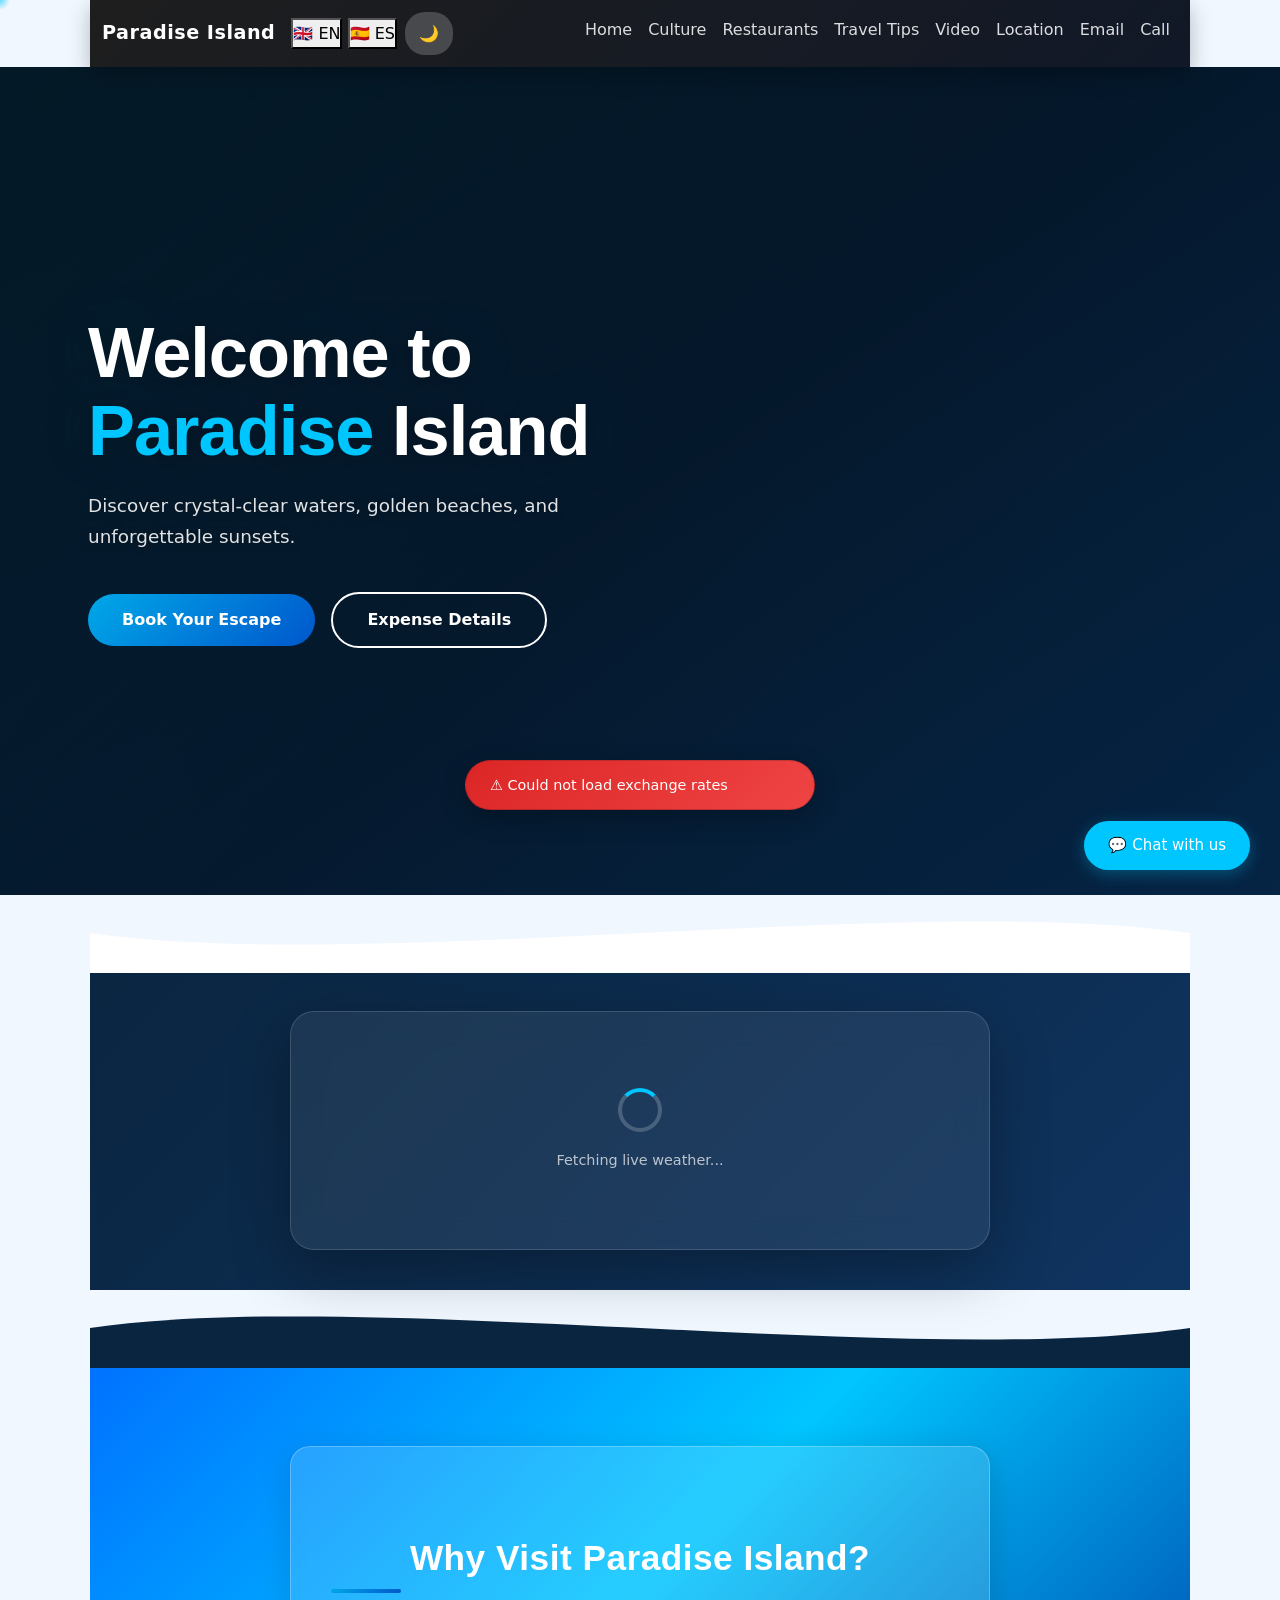
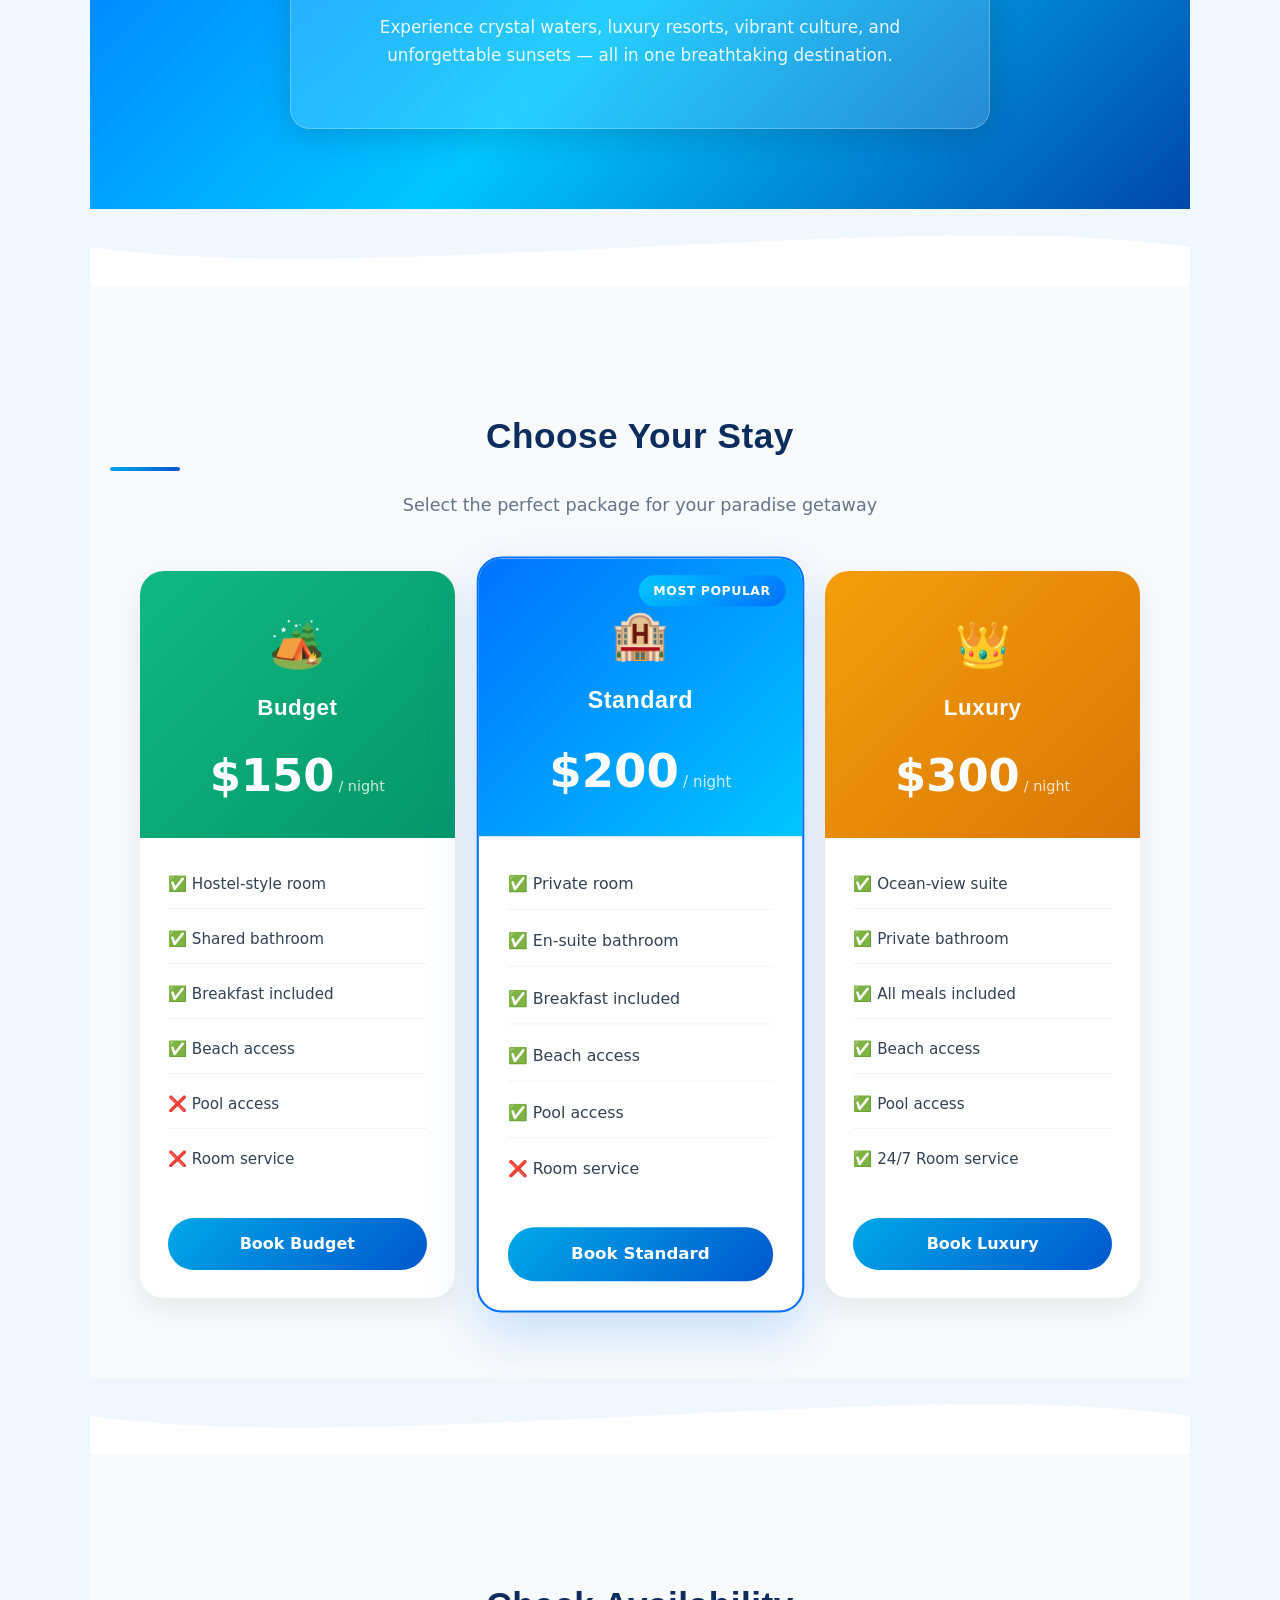
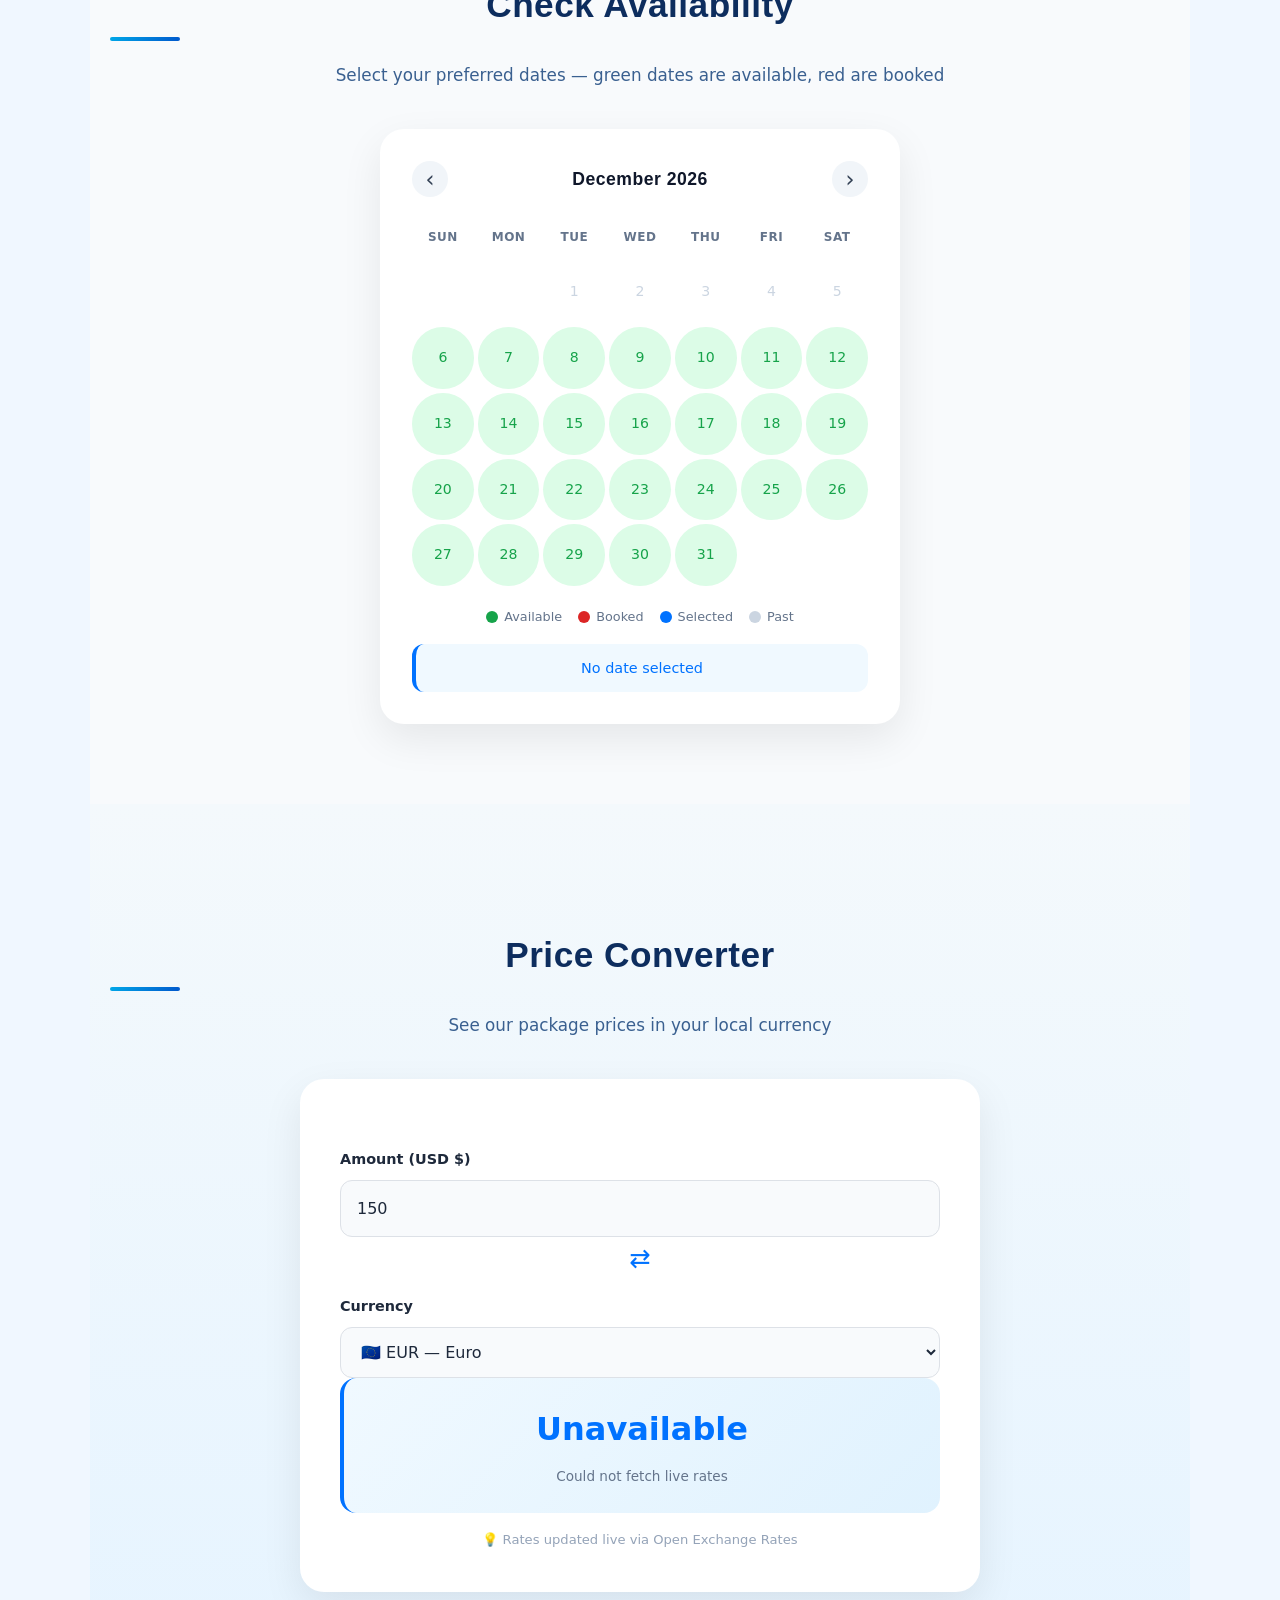
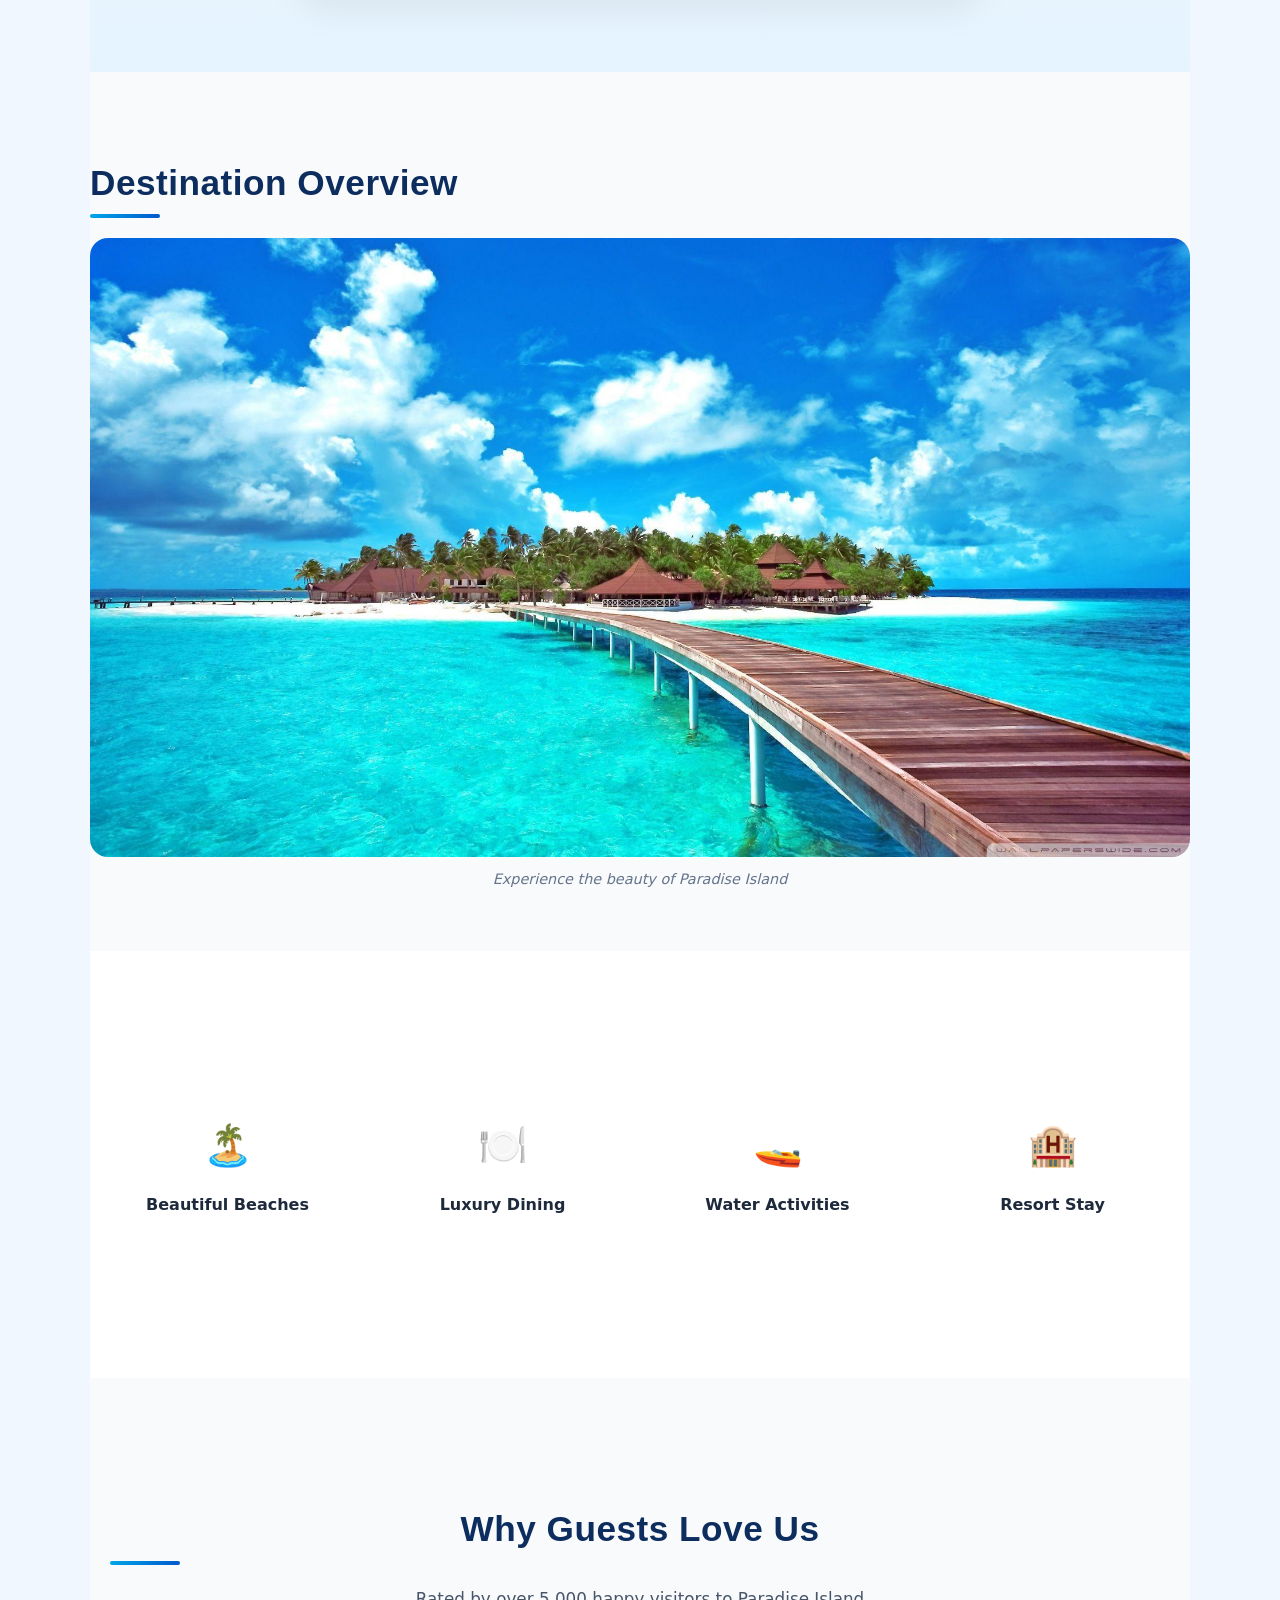
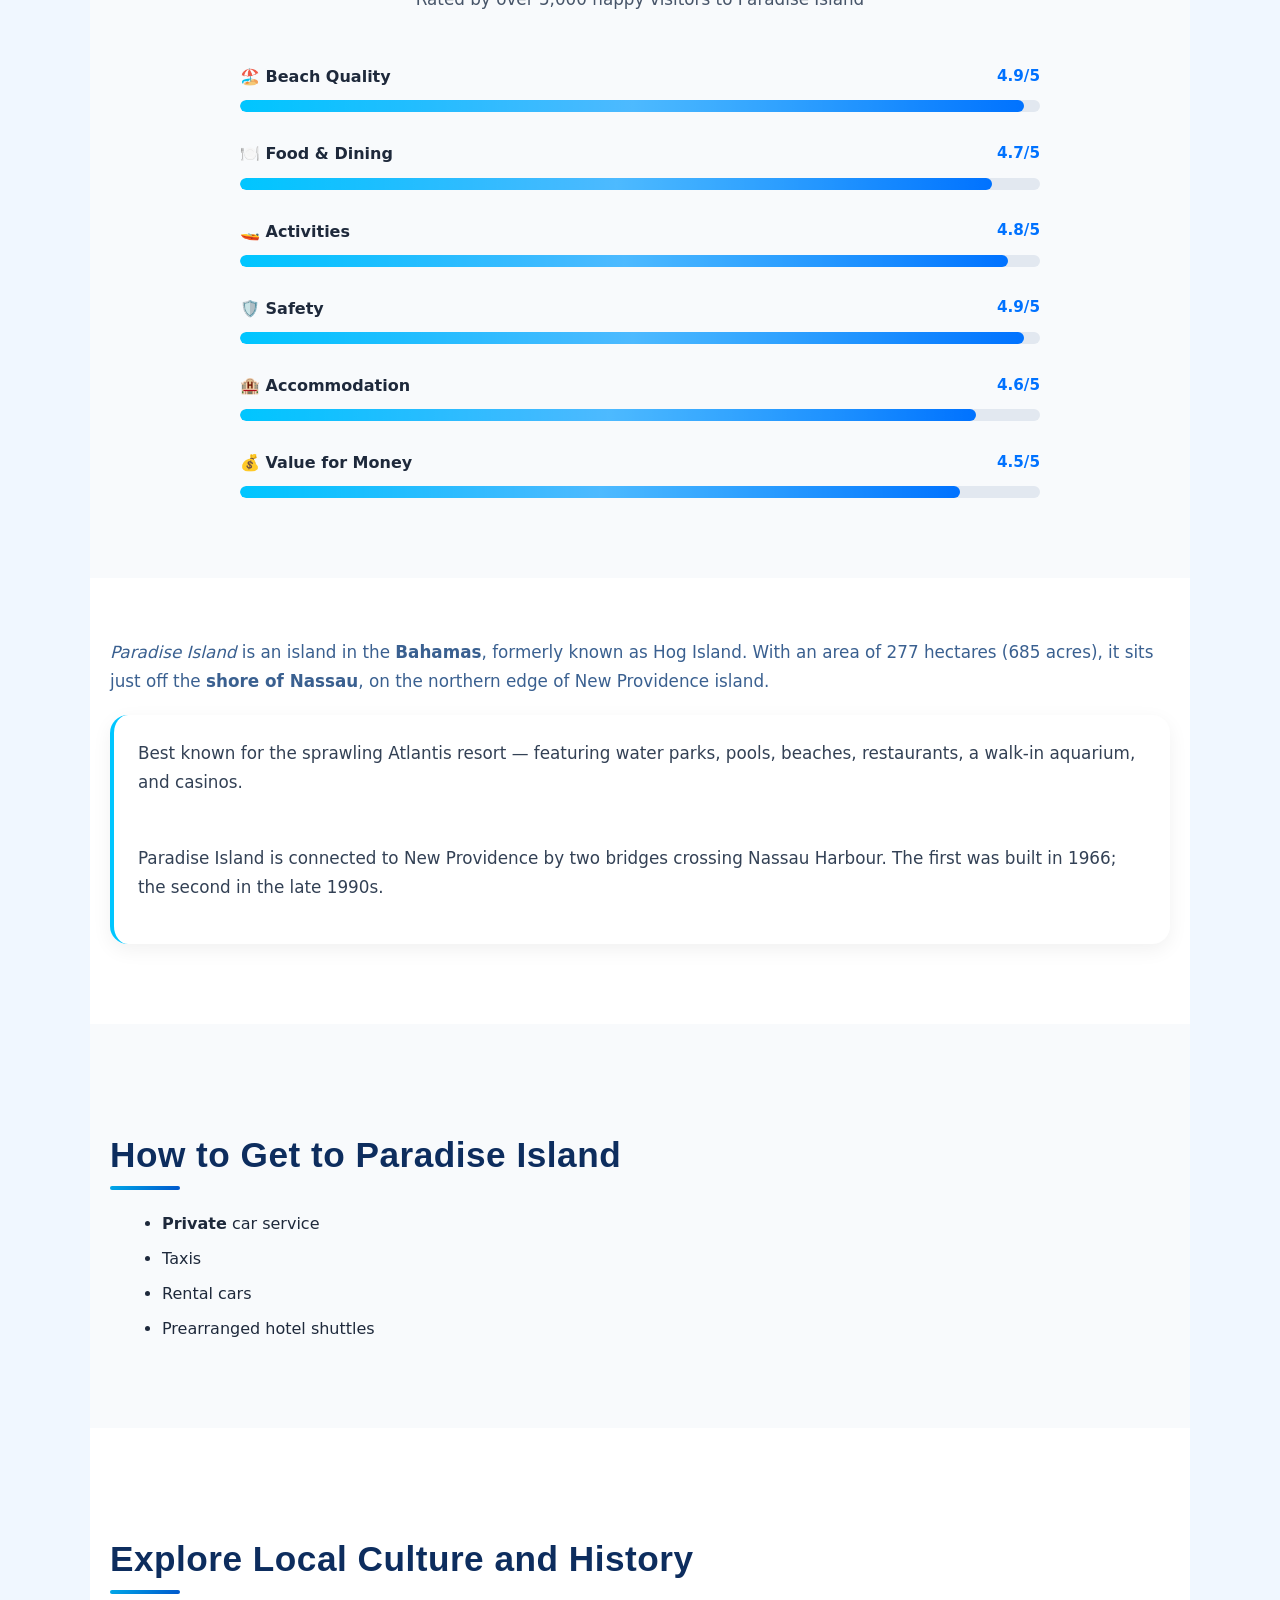
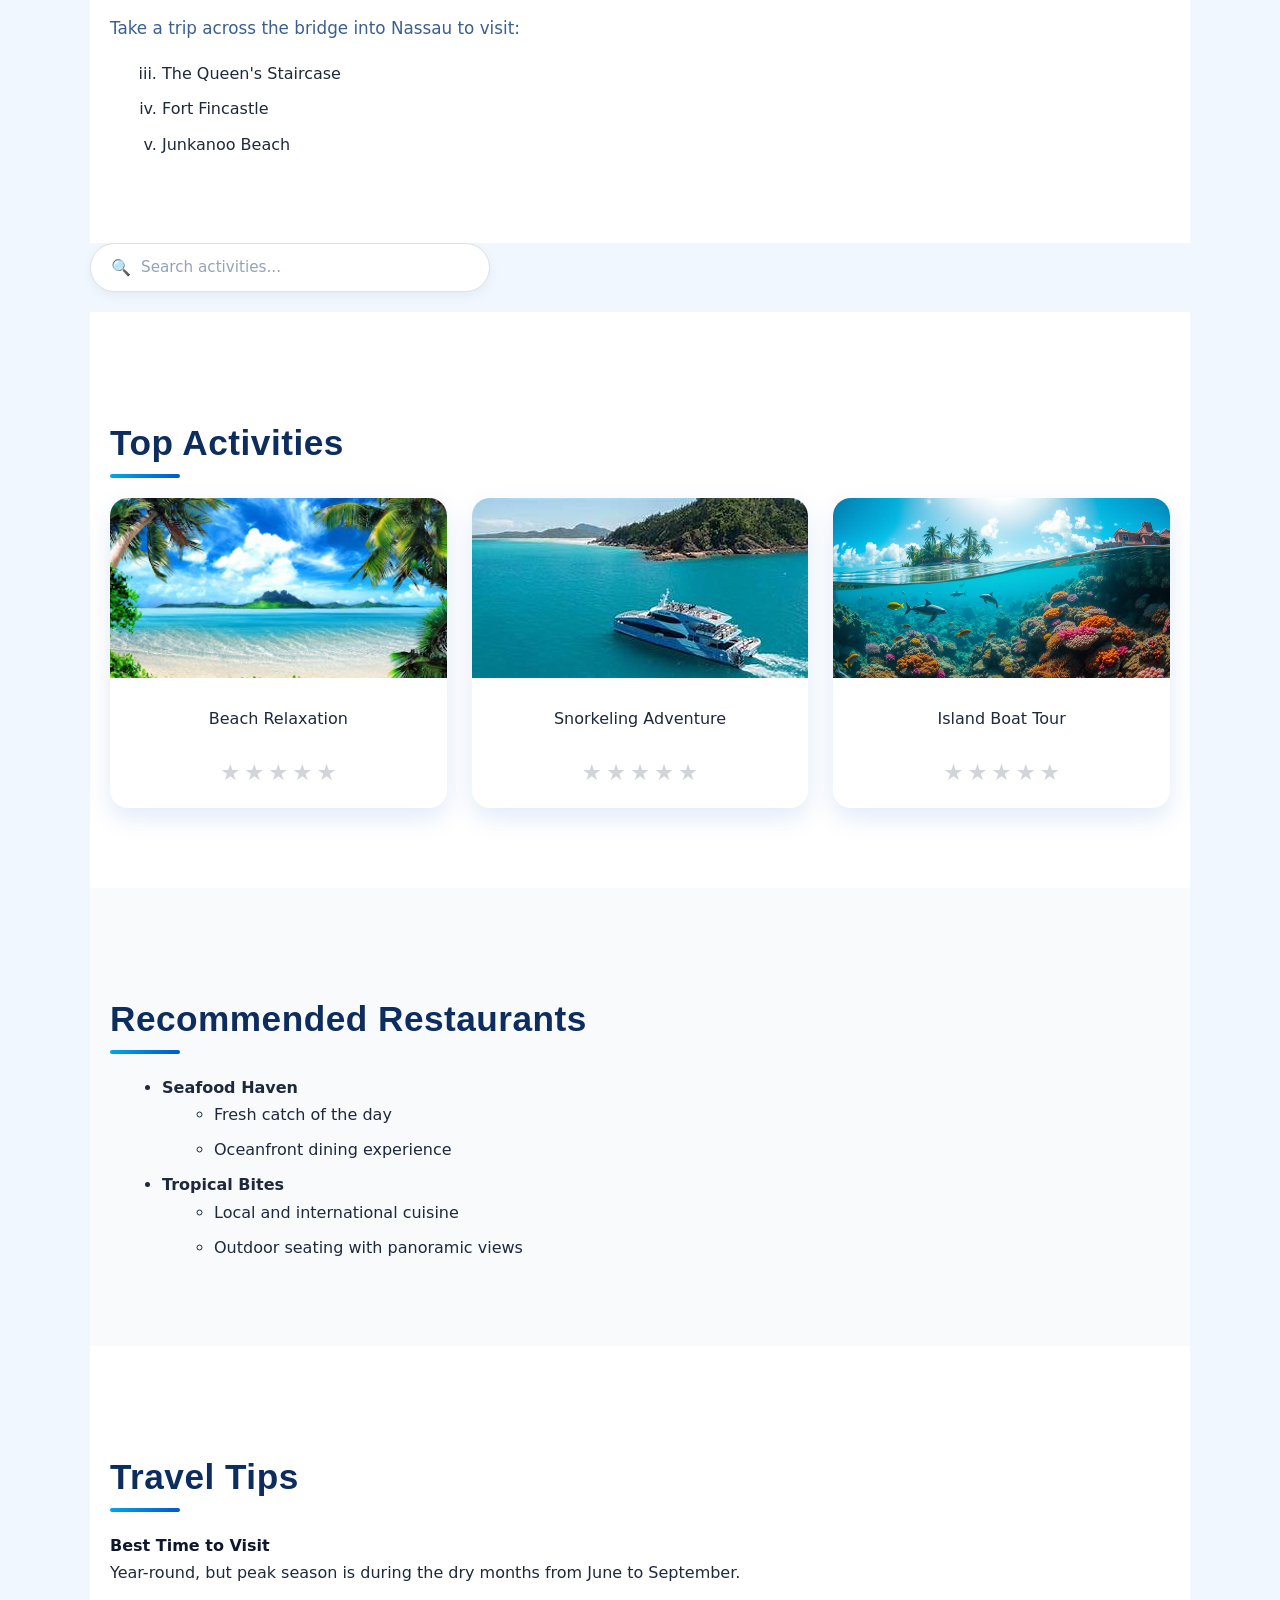
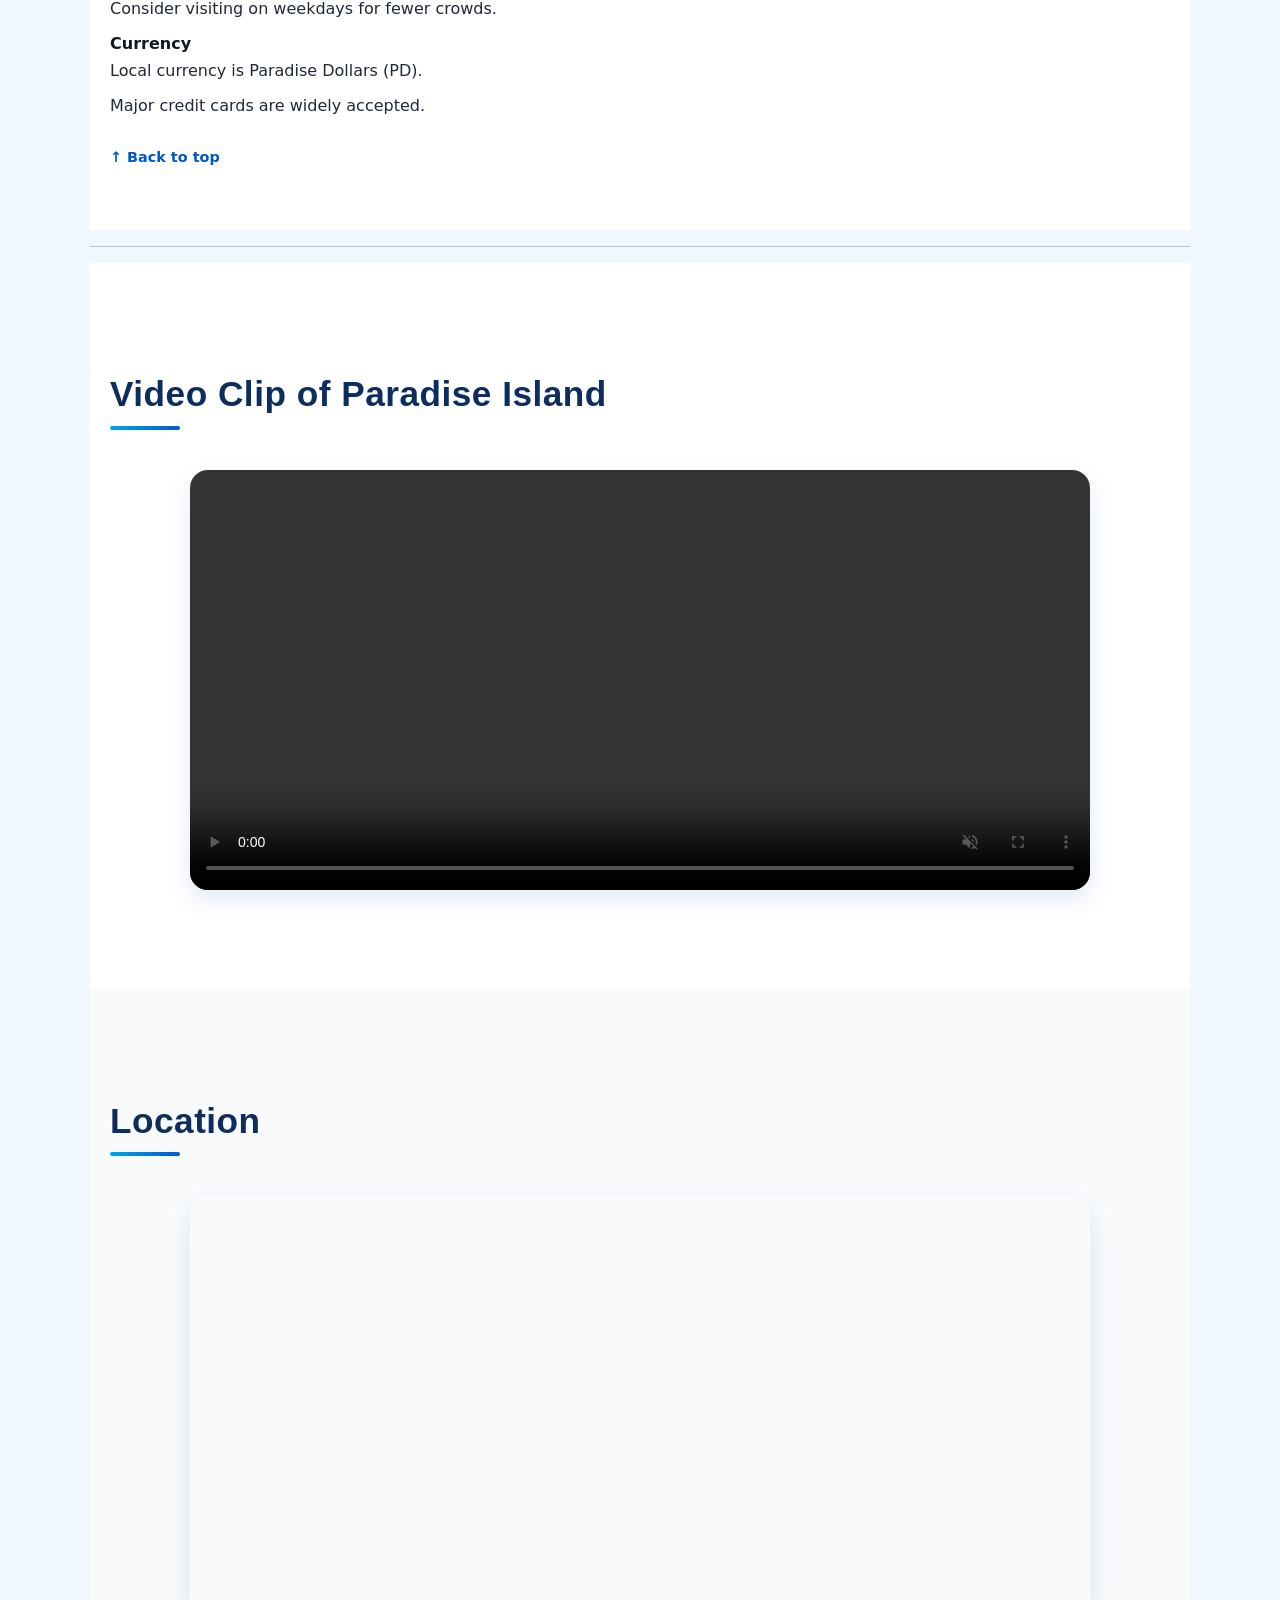
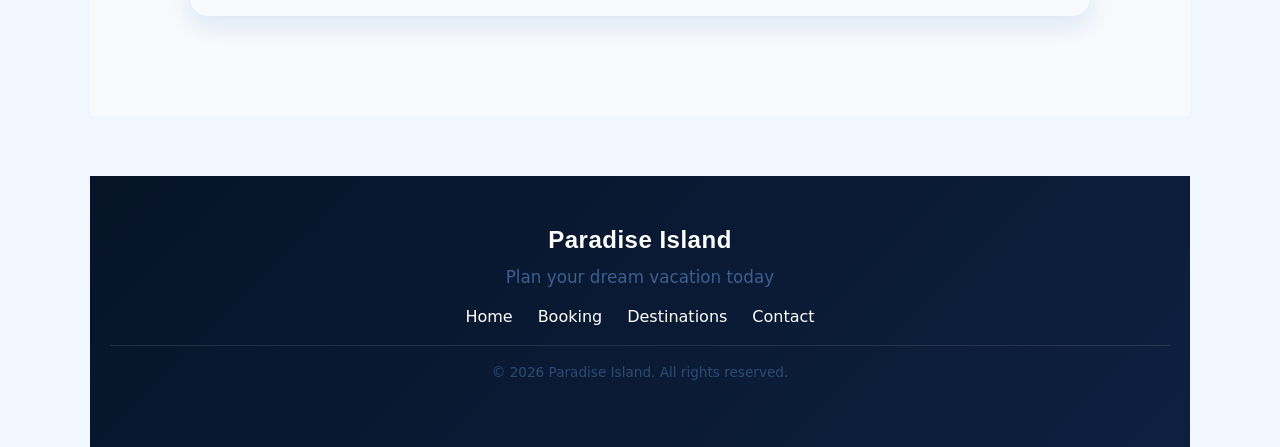
==== commit bf6e7f74: "feat(i18n): add English and Spanish language switcher - Add lang-switcher with EN and ES buttons to " ====
--- a/Pages/index.html
+++ b/Pages/index.html
@@ -18,11 +18,16 @@
   <div class="container-custom">
 
     <!-- Navigation -->
-    <nav class="navbar navbar-expand-lg navbar-dark sticky-top">
+<nav class="navbar navbar-expand-lg navbar-dark sticky-top">
       <div class="container">
         <a class="navbar-brand" href="About.html">Paradise Island</a>
 
         <div class="d-flex align-items-center gap-2">
+          <!-- Language Switcher -->
+          <div class="lang-switcher">
+            <button class="lang-btn active" data-lang="en">🇬🇧 EN</button>
+            <button class="lang-btn" data-lang="es">🇪🇸 ES</button>
+          </div>
           <button class="theme-toggle" aria-label="Toggle dark mode">🌙</button>
           <button class="navbar-toggler" type="button" data-bs-toggle="collapse" data-bs-target="#navMenu" aria-controls="navMenu" aria-expanded="false" aria-label="Toggle navigation">
             <span class="navbar-toggler-icon"></span>
@@ -52,12 +57,19 @@
       <!-- Overlay -->
       <div class="hero-overlay"></div>
       <!-- Content -->
-      <div class="hero__content">
+<div class="hero__content">
         <h1>Welcome to <span>Paradise</span> Island</h1>
-        <p>Discover crystal-clear waters, golden beaches, and unforgettable sunsets.</p>
+        <p data-en="Discover crystal-clear waters, golden beaches, and unforgettable sunsets."
+           data-es="Descubre aguas cristalinas, playas doradas e inolvidables atardeceres.">
+          Discover crystal-clear waters, golden beaches, and unforgettable sunsets.
+        </p>
         <div class="hero__buttons">
-          <a href="Booking.html" class="btn">Book Your Escape</a>
-          <a href="Tableofexpens.html" class="btn btn-outline">Expense Details</a>
+          <a href="Booking.html" class="btn"
+             data-en="Book Your Escape"
+             data-es="Reserva Tu Escapada">Book Your Escape</a>
+          <a href="Tableofexpens.html" class="btn btn-outline"
+             data-en="Expense Details"
+             data-es="Detalles de Gastos">Expense Details</a>
         </div>
       </div>
     </section>
@@ -105,7 +117,9 @@
             <small>Feels Like</small>
           </div>
         </div>
-        <p class="weather-location">📍 Nassau, Bahamas</p>
+<p class="weather-location"
+           data-en="📍 Nassau, Bahamas"
+           data-es="📍 Nassau, Bahamas">📍 Nassau, Bahamas</p>
       </div>
     </section>
     </section><!-- end weather -->
@@ -118,9 +132,13 @@
     </div>
     <!-- Why Visit Section -->
     <section class="glass-section">
-      <div class="glass-card text-center">
-        <h2>Why Visit Paradise Island?</h2>
-        <p>Experience crystal waters, luxury resorts, vibrant culture, and unforgettable sunsets — all in one breathtaking destination.</p>
+<div class="glass-card text-center">
+        <h2 data-en="Why Visit Paradise Island?"
+            data-es="¿Por Qué Visitar Paradise Island?">Why Visit Paradise Island?</h2>
+        <p data-en="Experience crystal waters, luxury resorts, vibrant culture, and unforgettable sunsets — all in one breathtaking destination."
+           data-es="Vive aguas cristalinas, resorts de lujo, cultura vibrante e inolvidables atardeceres en un destino impresionante.">
+          Experience crystal waters, luxury resorts, vibrant culture, and unforgettable sunsets — all in one breathtaking destination.
+        </p>
       </div>
     </section>
     </section><!-- end glass -->
@@ -134,7 +152,11 @@
 <!-- Room Packages Section -->
 <section class="packages-section reveal">
   <h2>Choose Your Stay</h2>
-  <p class="packages-subtitle">Select the perfect package for your paradise getaway</p>
+<p class="packages-subtitle"
+     data-en="Select the perfect package for your paradise getaway"
+     data-es="Selecciona el paquete perfecto para tu escapada al paraíso">
+    Select the perfect package for your paradise getaway
+  </p>
 
   <div class="packages-grid">
 
@@ -288,7 +310,11 @@
       <small id="converterRate">Enter an amount to convert</small>
     </div>
 
-    <p class="converter-note">💡 Rates updated live via Open Exchange Rates</p>
+    <p class="converter-note"
+           data-en="💡 Rates updated live via Open Exchange Rates"
+           data-es="💡 Tasas actualizadas en vivo">
+          💡 Rates updated live via Open Exchange Rates
+        </p>
   </div>
 </section>
 
@@ -552,7 +578,10 @@
     <footer class="footer">
       <div class="footer-container">
         <h3>Paradise Island</h3>
-        <p>Plan your dream vacation today</p>
+        <p data-en="Plan your dream vacation today"
+           data-es="Planifica tus vacaciones soñadas hoy">
+          Plan your dream vacation today
+        </p>
         <div class="footer-links">
           <a href="About.html">Home</a>
           <a href="Booking.html">Booking</a>
--- a/Pages/style.css
+++ b/Pages/style.css
@@ -1942,6 +1942,95 @@
   background: linear-gradient(135deg, #0072ff, #00c6ff);
 }
 
+.ratings-section {
+  padding: 80px 20px;
+  text-align: center;
+}
+.ratings-section p {
+  color: #475569;
+  margin-bottom: 50px;
+}
+
+.ratings-grid {
+  max-width: 800px;
+  margin: 0 auto;
+  display: flex;
+  flex-direction: column;
+  gap: 28px;
+}
+
+.rating-item {
+  text-align: left;
+}
+
+.rating-label {
+  display: flex;
+  justify-content: space-between;
+  align-items: center;
+  margin-bottom: 10px;
+}
+.rating-label span {
+  font-size: 1rem;
+  font-weight: 600;
+  color: #1e293b;
+}
+
+.rating-score {
+  color: #0072ff !important;
+  font-weight: 700 !important;
+  font-size: 0.95rem !important;
+}
+
+.progress-bar {
+  width: 100%;
+  height: 12px;
+  background: #e2e8f0;
+  border-radius: 50px;
+  overflow: hidden;
+}
+
+.progress-fill {
+  height: 100%;
+  width: 0%;
+  border-radius: 50px;
+  background: linear-gradient(90deg, #00c6ff, #0072ff);
+  transition: width 1.4s cubic-bezier(0.22, 1, 0.36, 1);
+  position: relative;
+}
+.progress-fill::after {
+  content: "";
+  position: absolute;
+  top: 0;
+  left: 0;
+  right: 0;
+  bottom: 0;
+  background: linear-gradient(90deg, transparent, rgba(255, 255, 255, 0.3), transparent);
+  animation: shimmer 2s ease-in-out infinite;
+}
+
+@keyframes shimmer {
+  0% {
+    transform: translateX(-100%);
+  }
+  100% {
+    transform: translateX(100%);
+  }
+}
+.wave-divider {
+  line-height: 0;
+  overflow: hidden;
+  margin: -2px 0;
+}
+.wave-divider svg {
+  display: block;
+  width: 100%;
+  height: 80px;
+}
+
+.wave-up {
+  transform: rotate(180deg);
+}
+
 body {
   background: #f0f7ff;
   color: #0d2d5e;
@@ -2177,4 +2266,17 @@
   color: #00c6ff;
 }
 
+body.dark-mode .rating-label span {
+  color: #cbd5e1;
+}
+body.dark-mode .progress-bar {
+  background: #334155;
+}
+body.dark-mode .wave-divider svg path {
+  fill: #0f172a !important;
+}
+body.dark-mode .ratings-section {
+  background: #0f172a;
+}
+
 /*# sourceMappingURL=style.css.map */
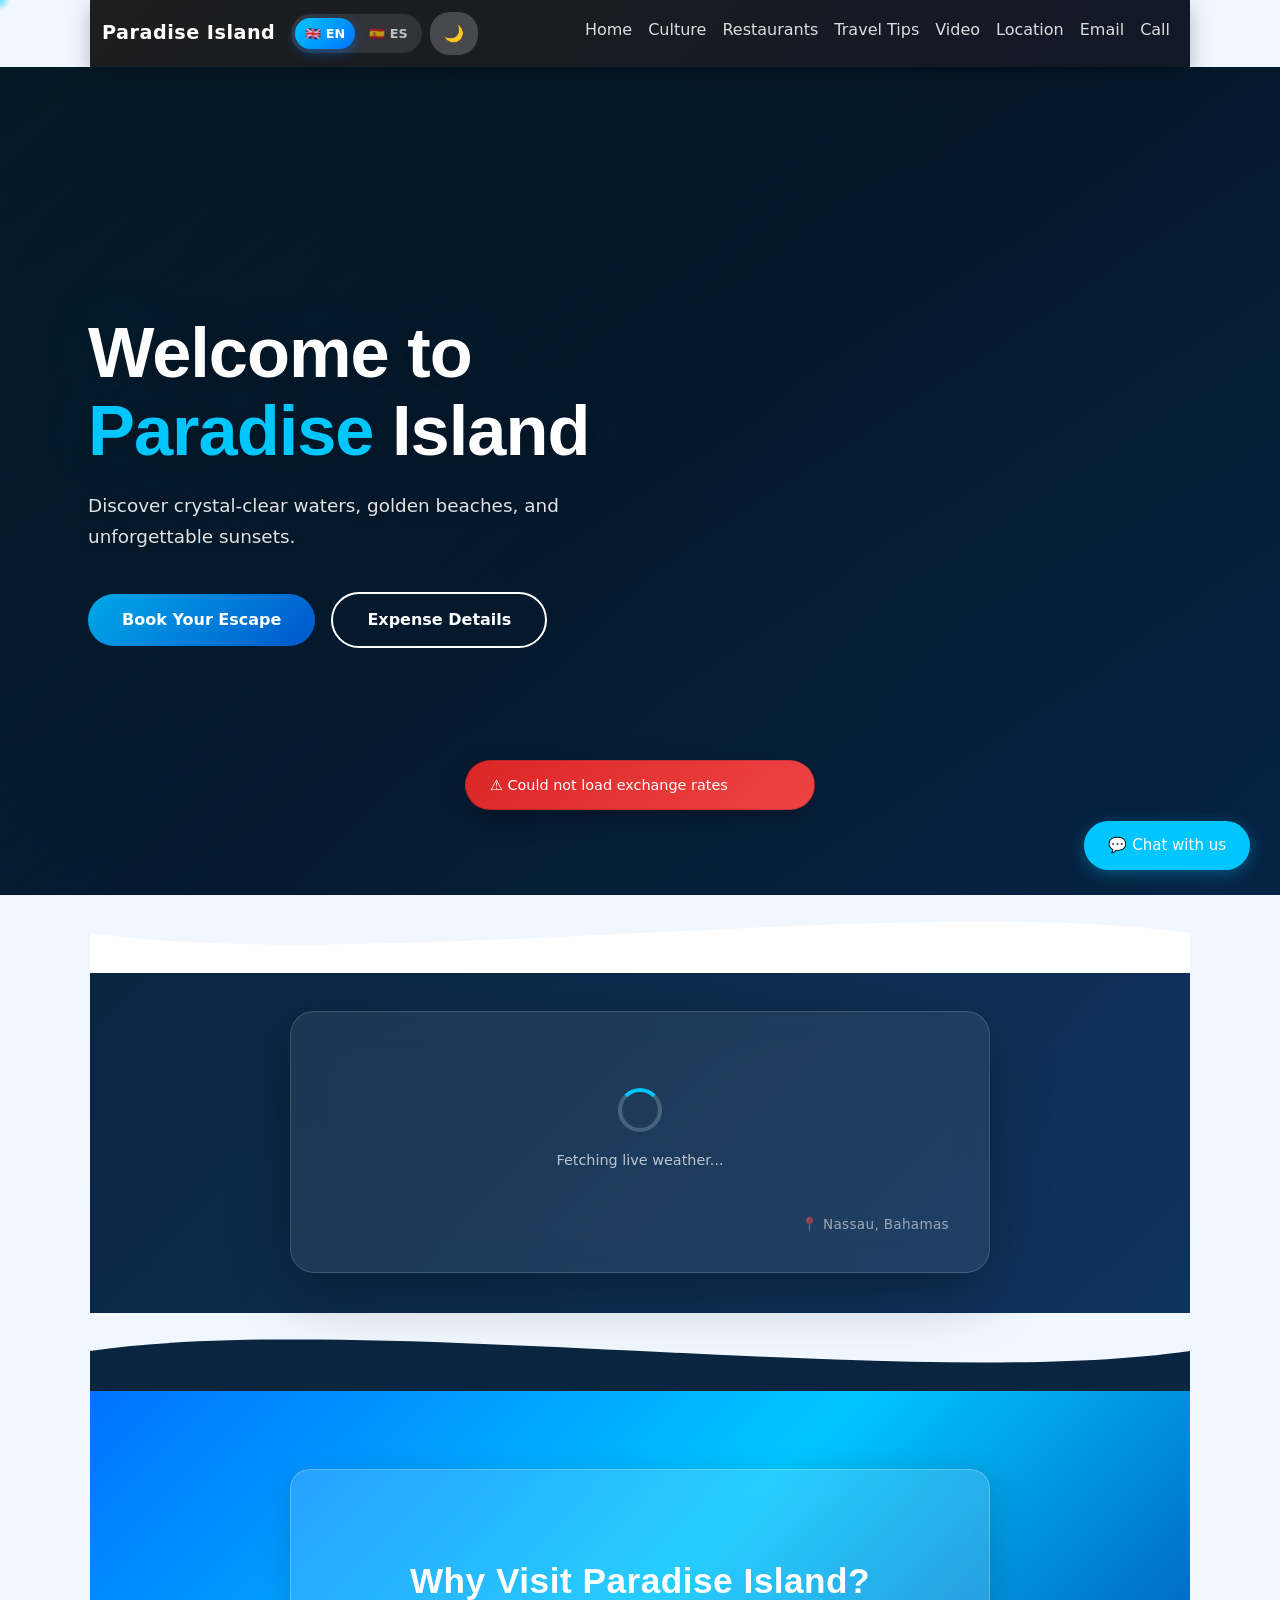
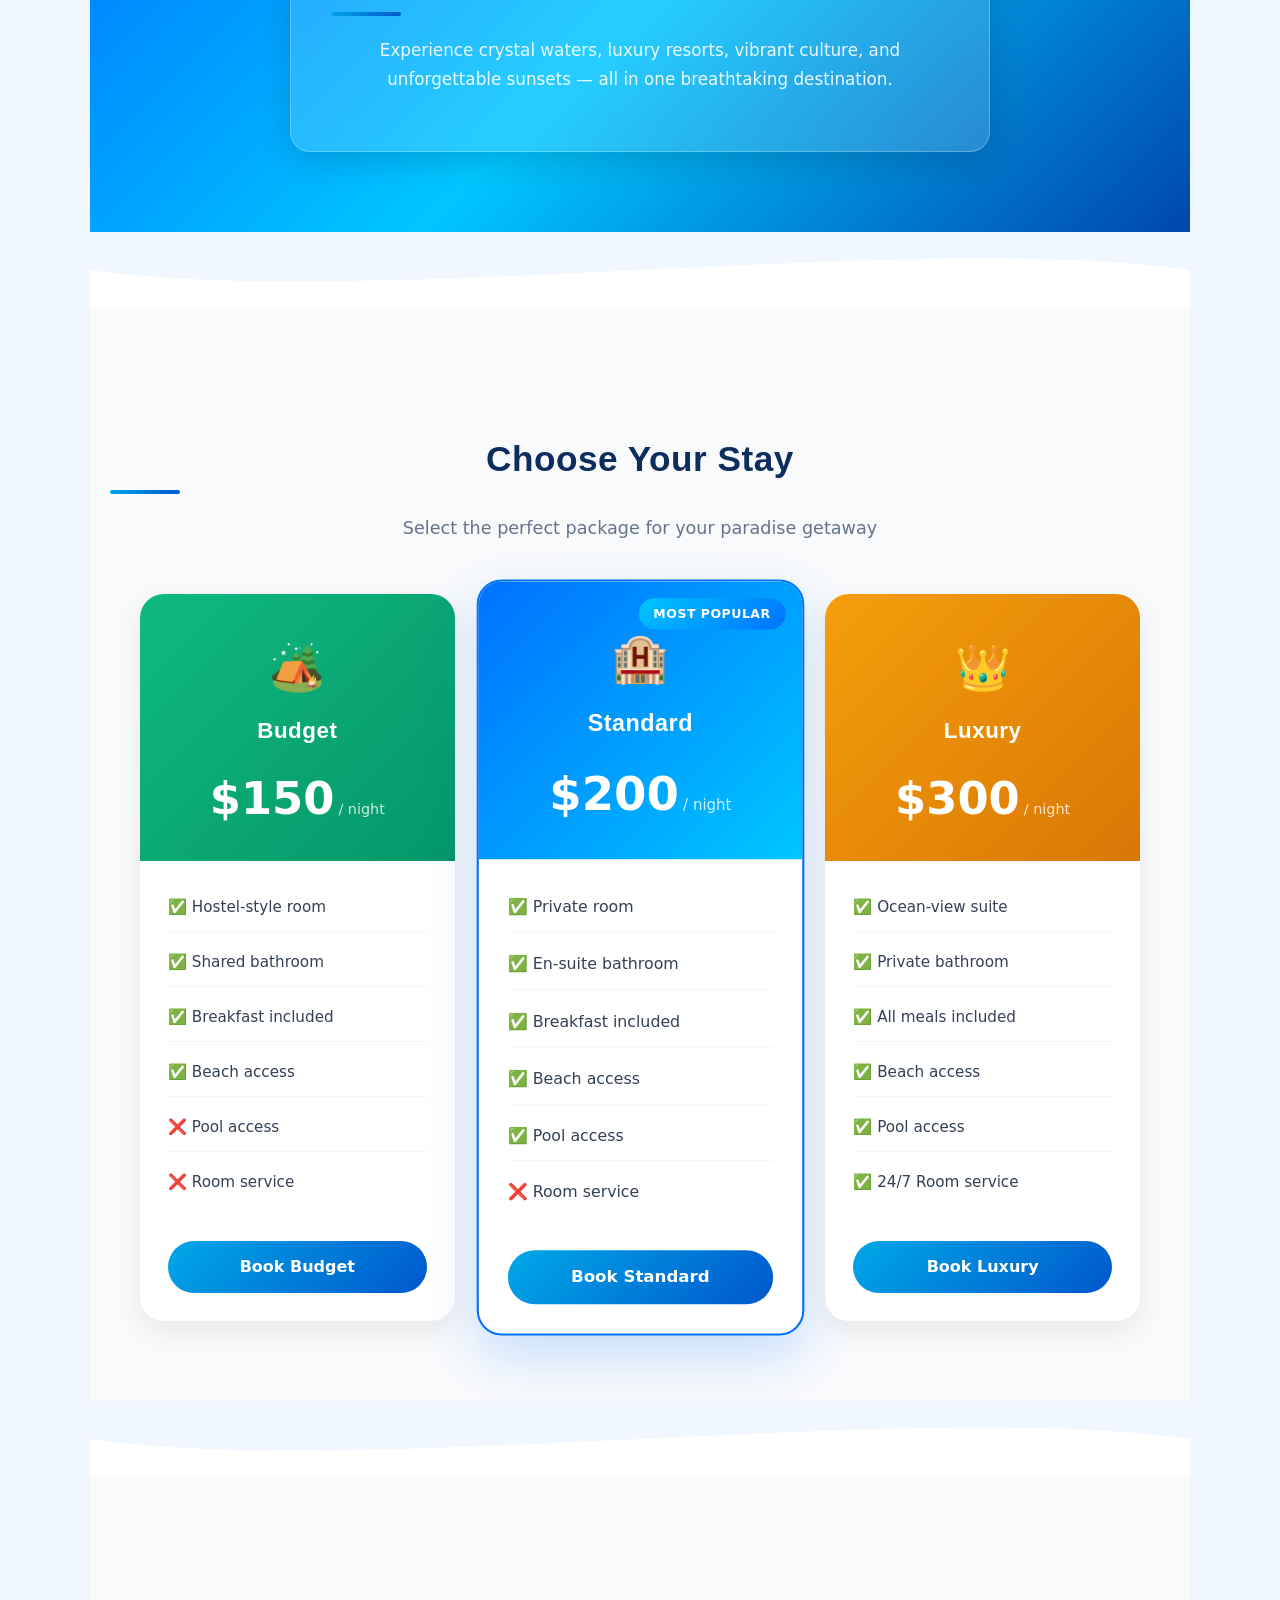
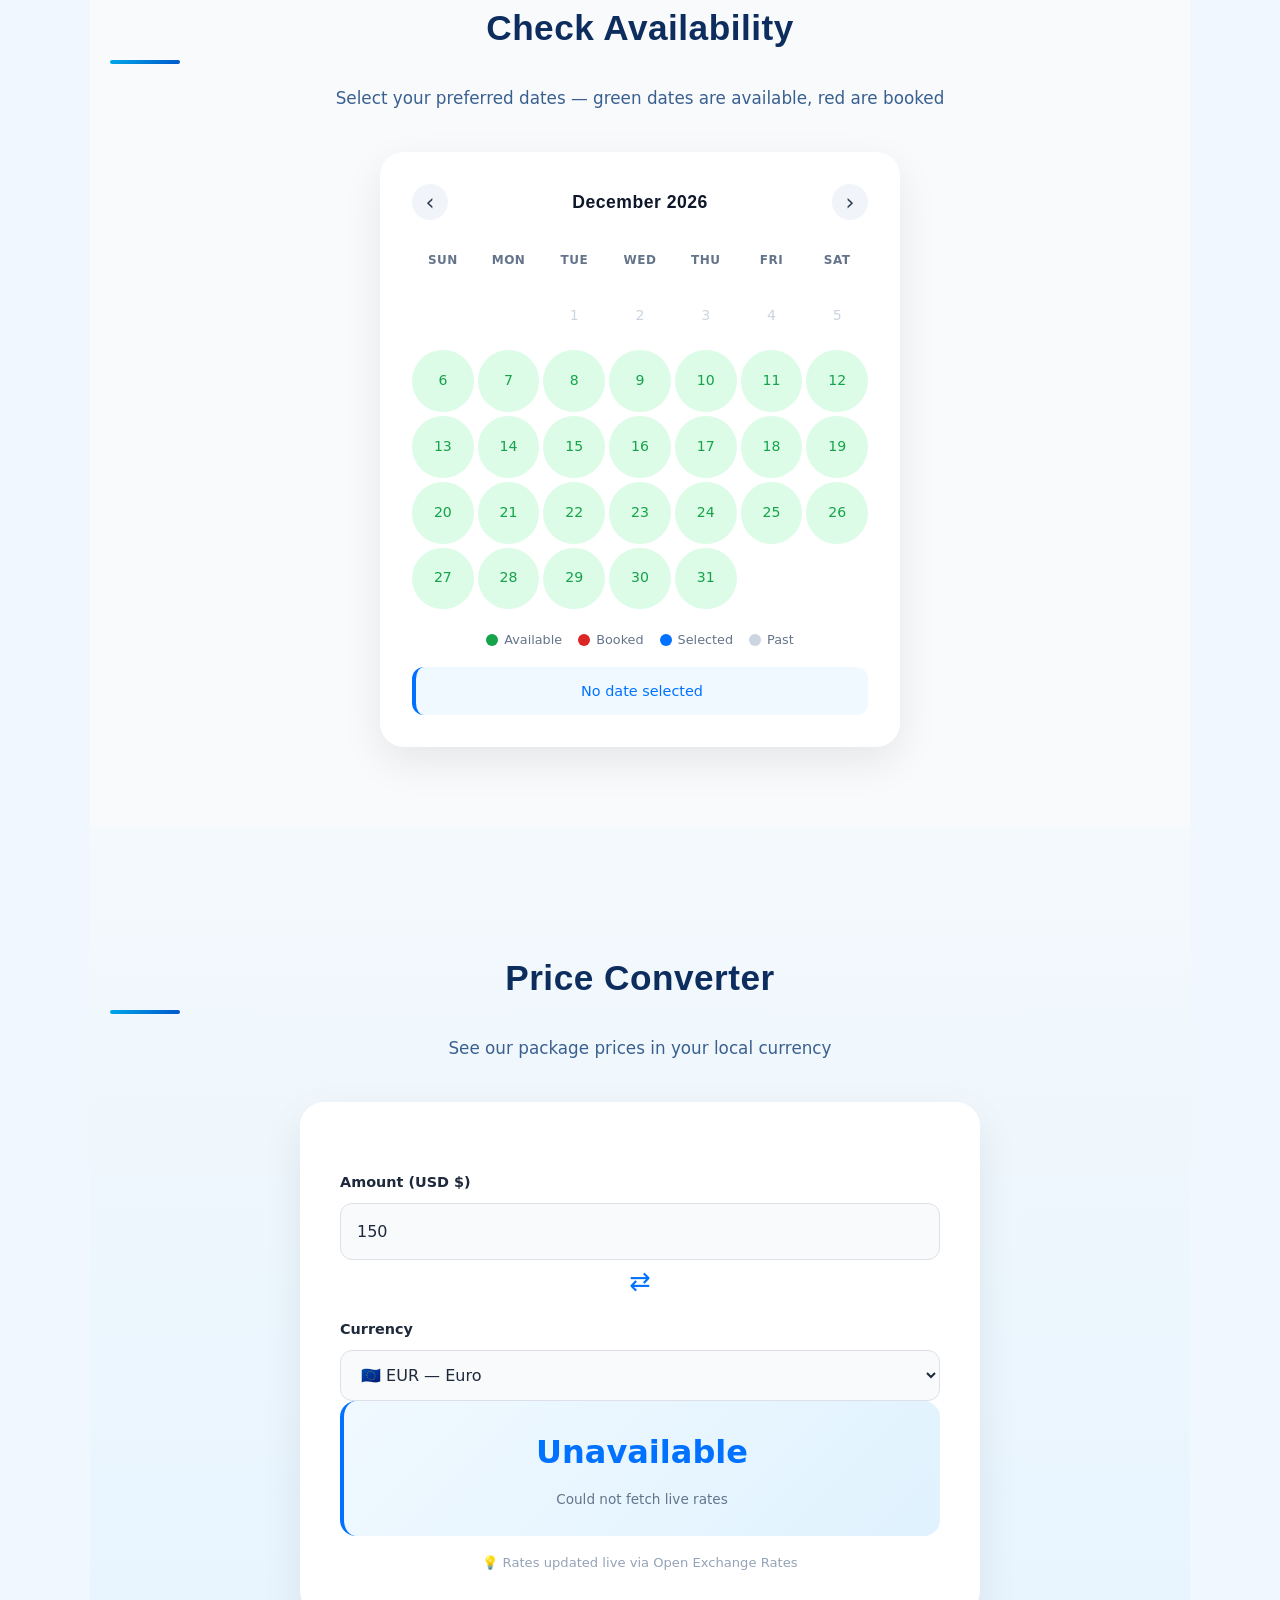
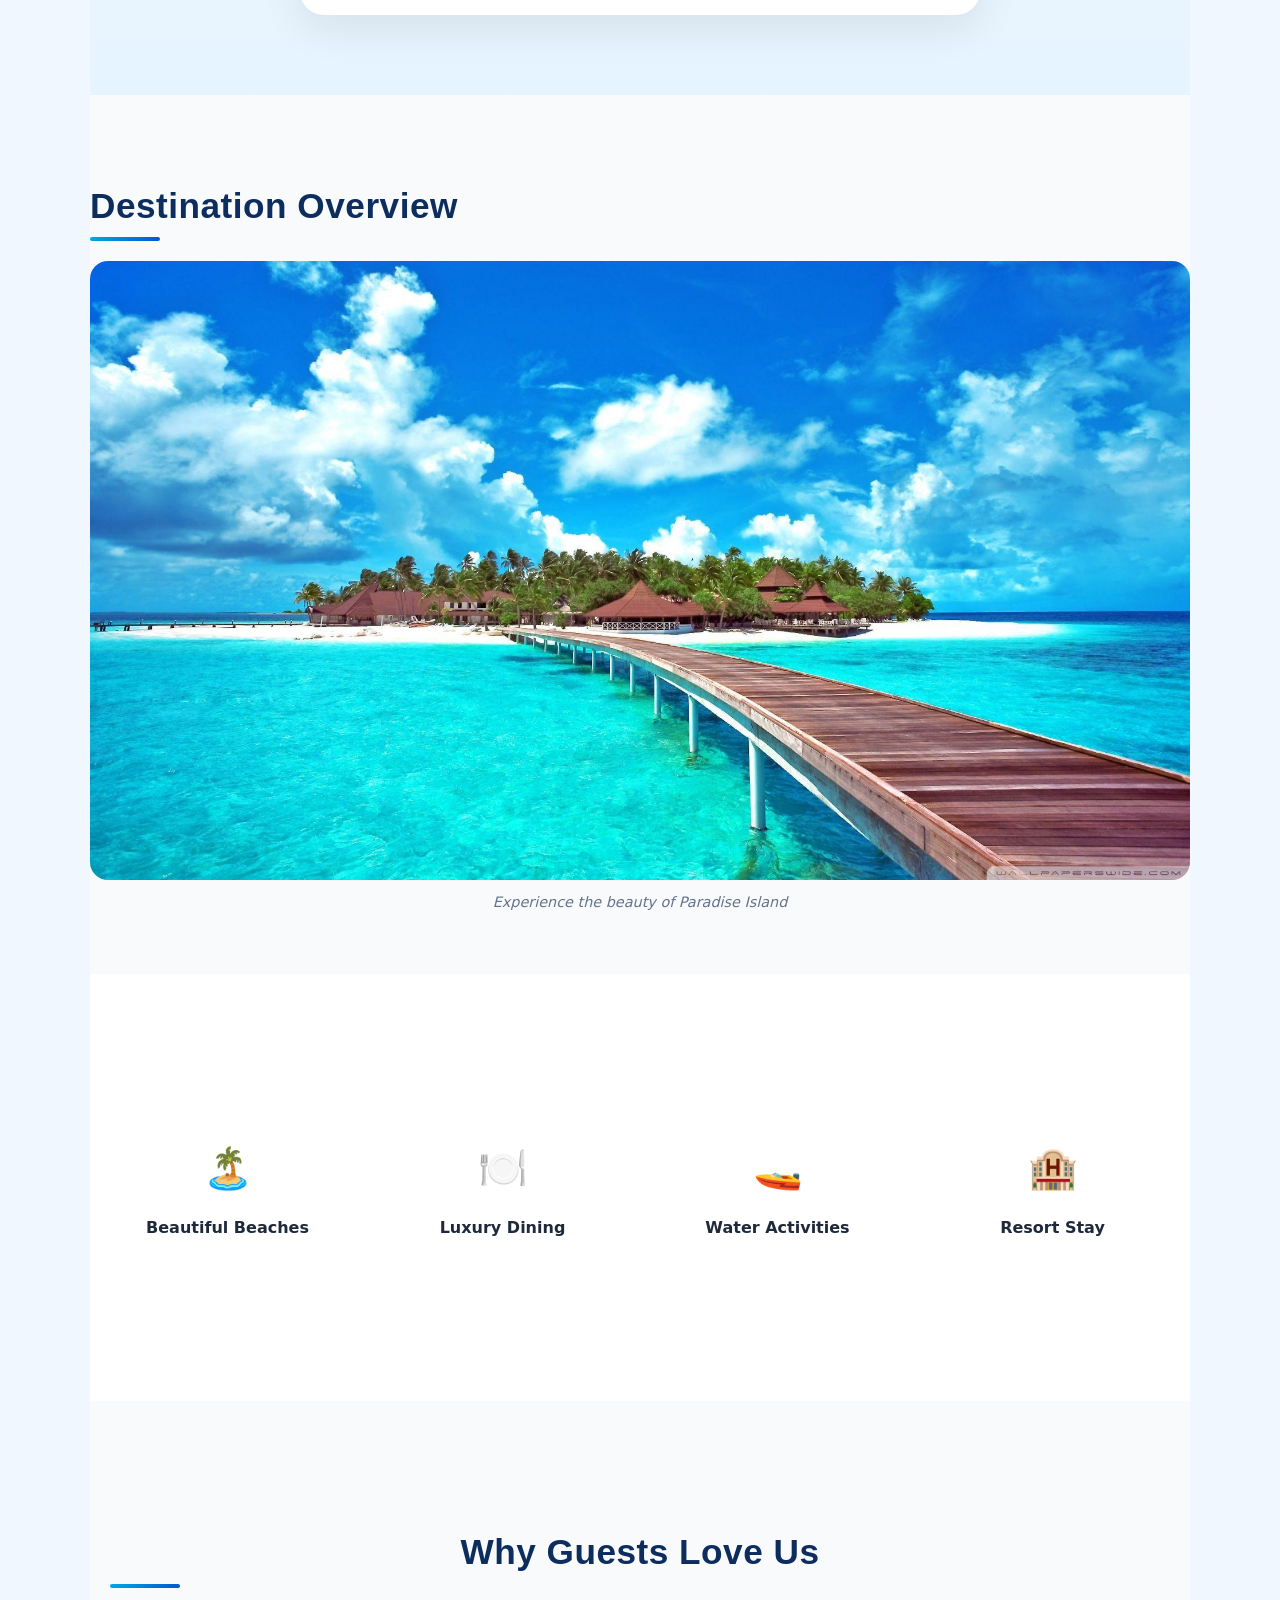
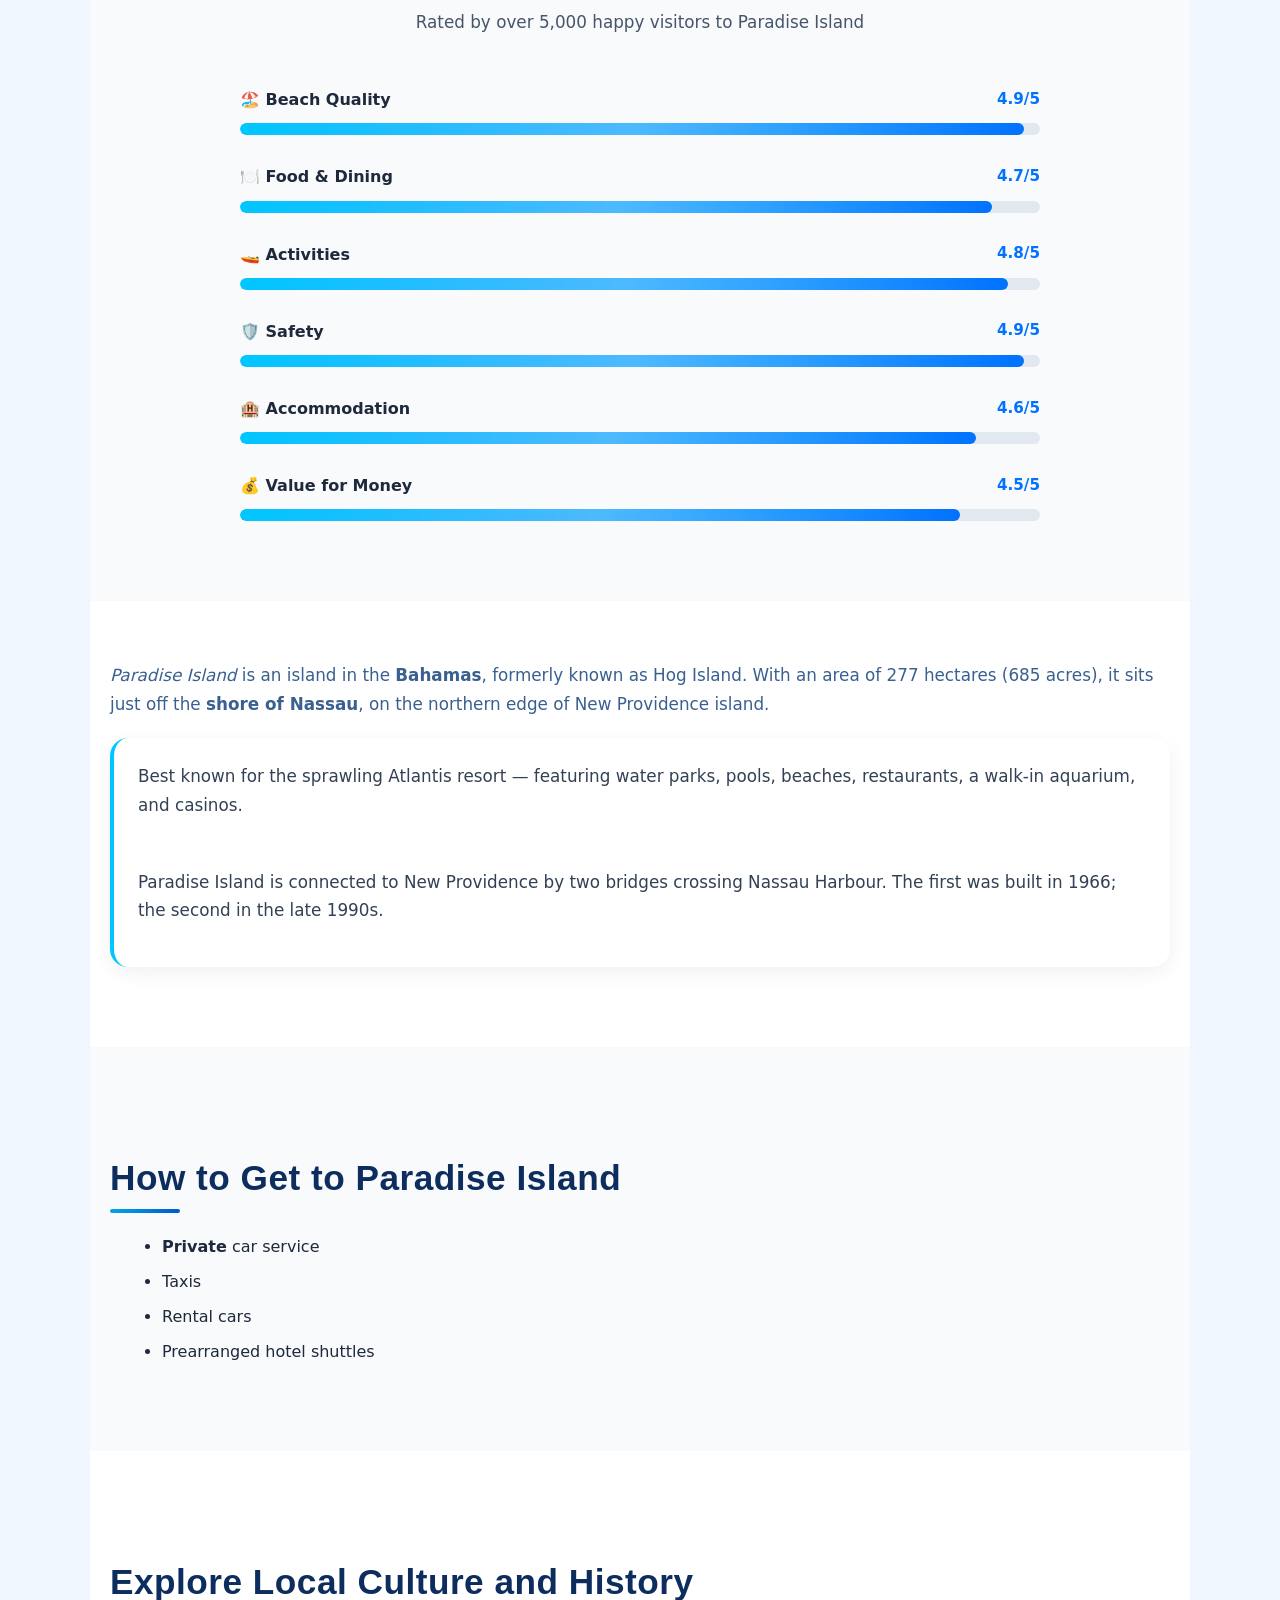
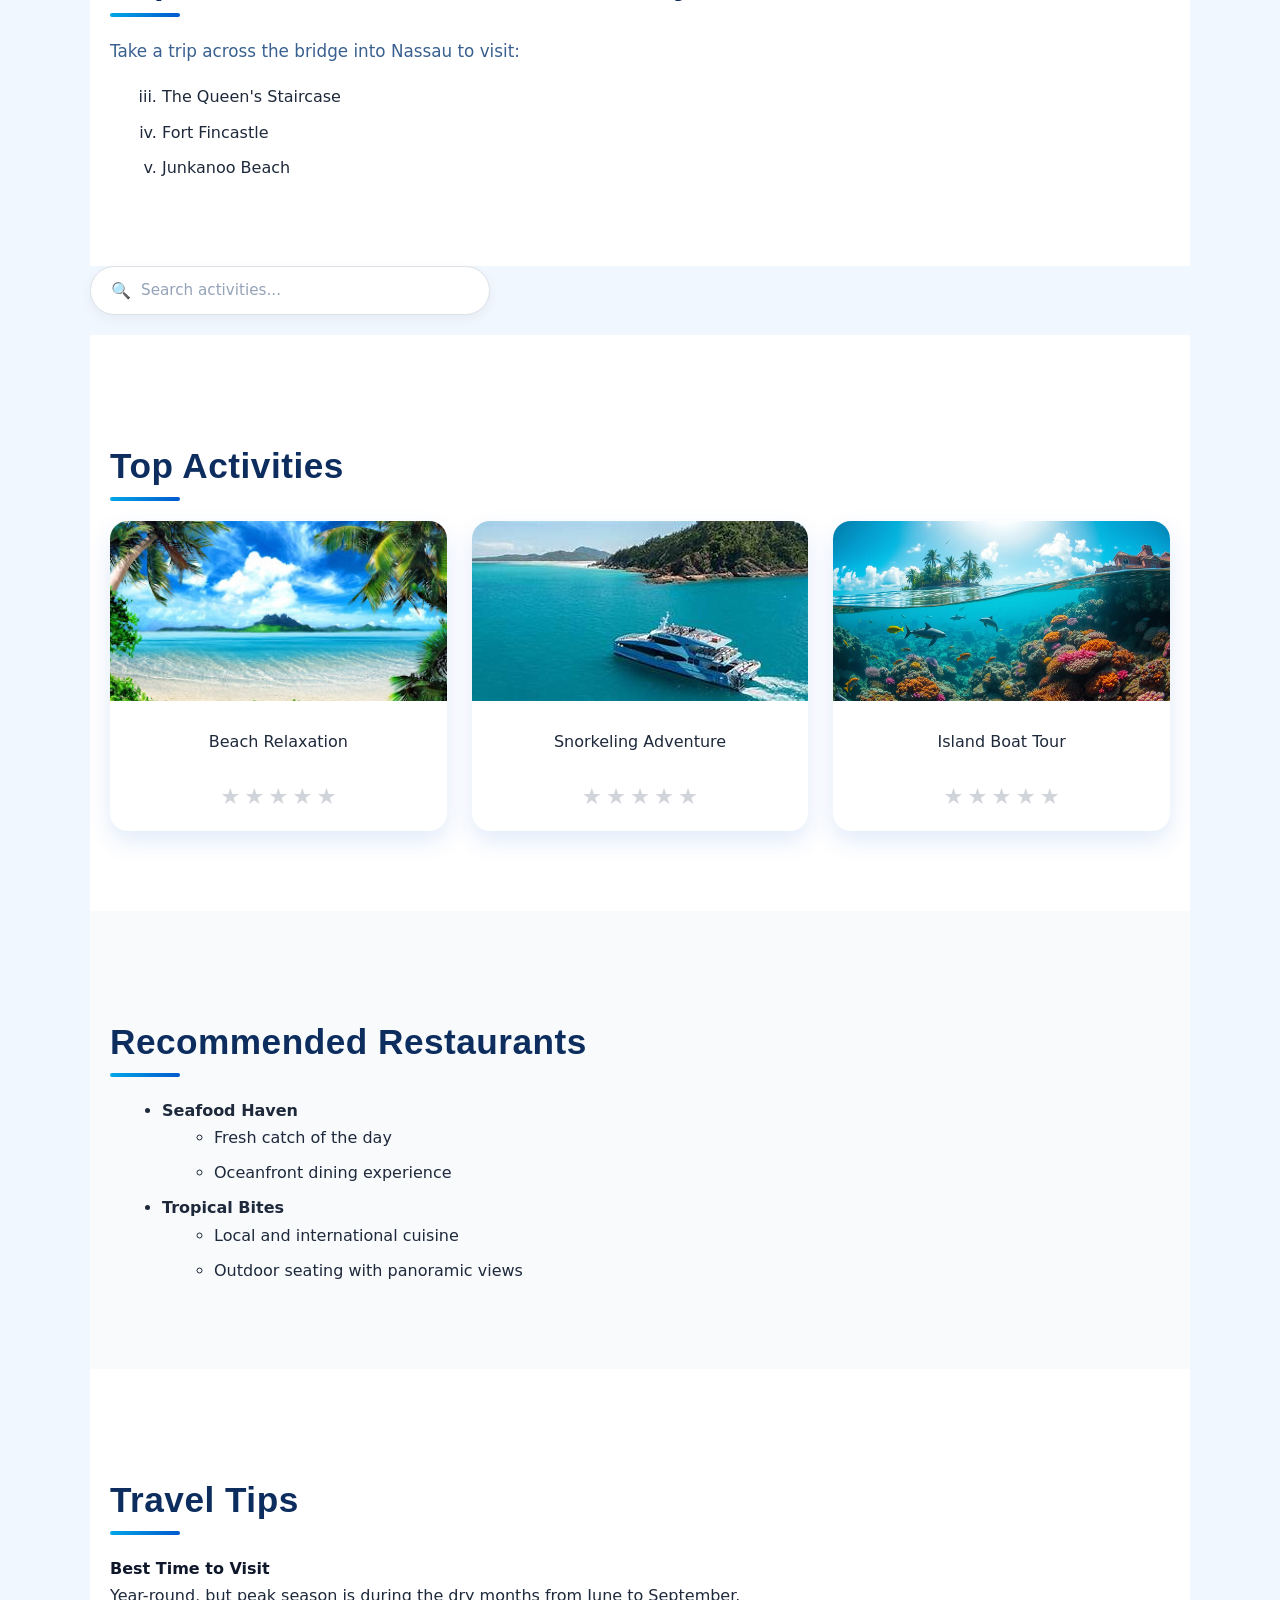
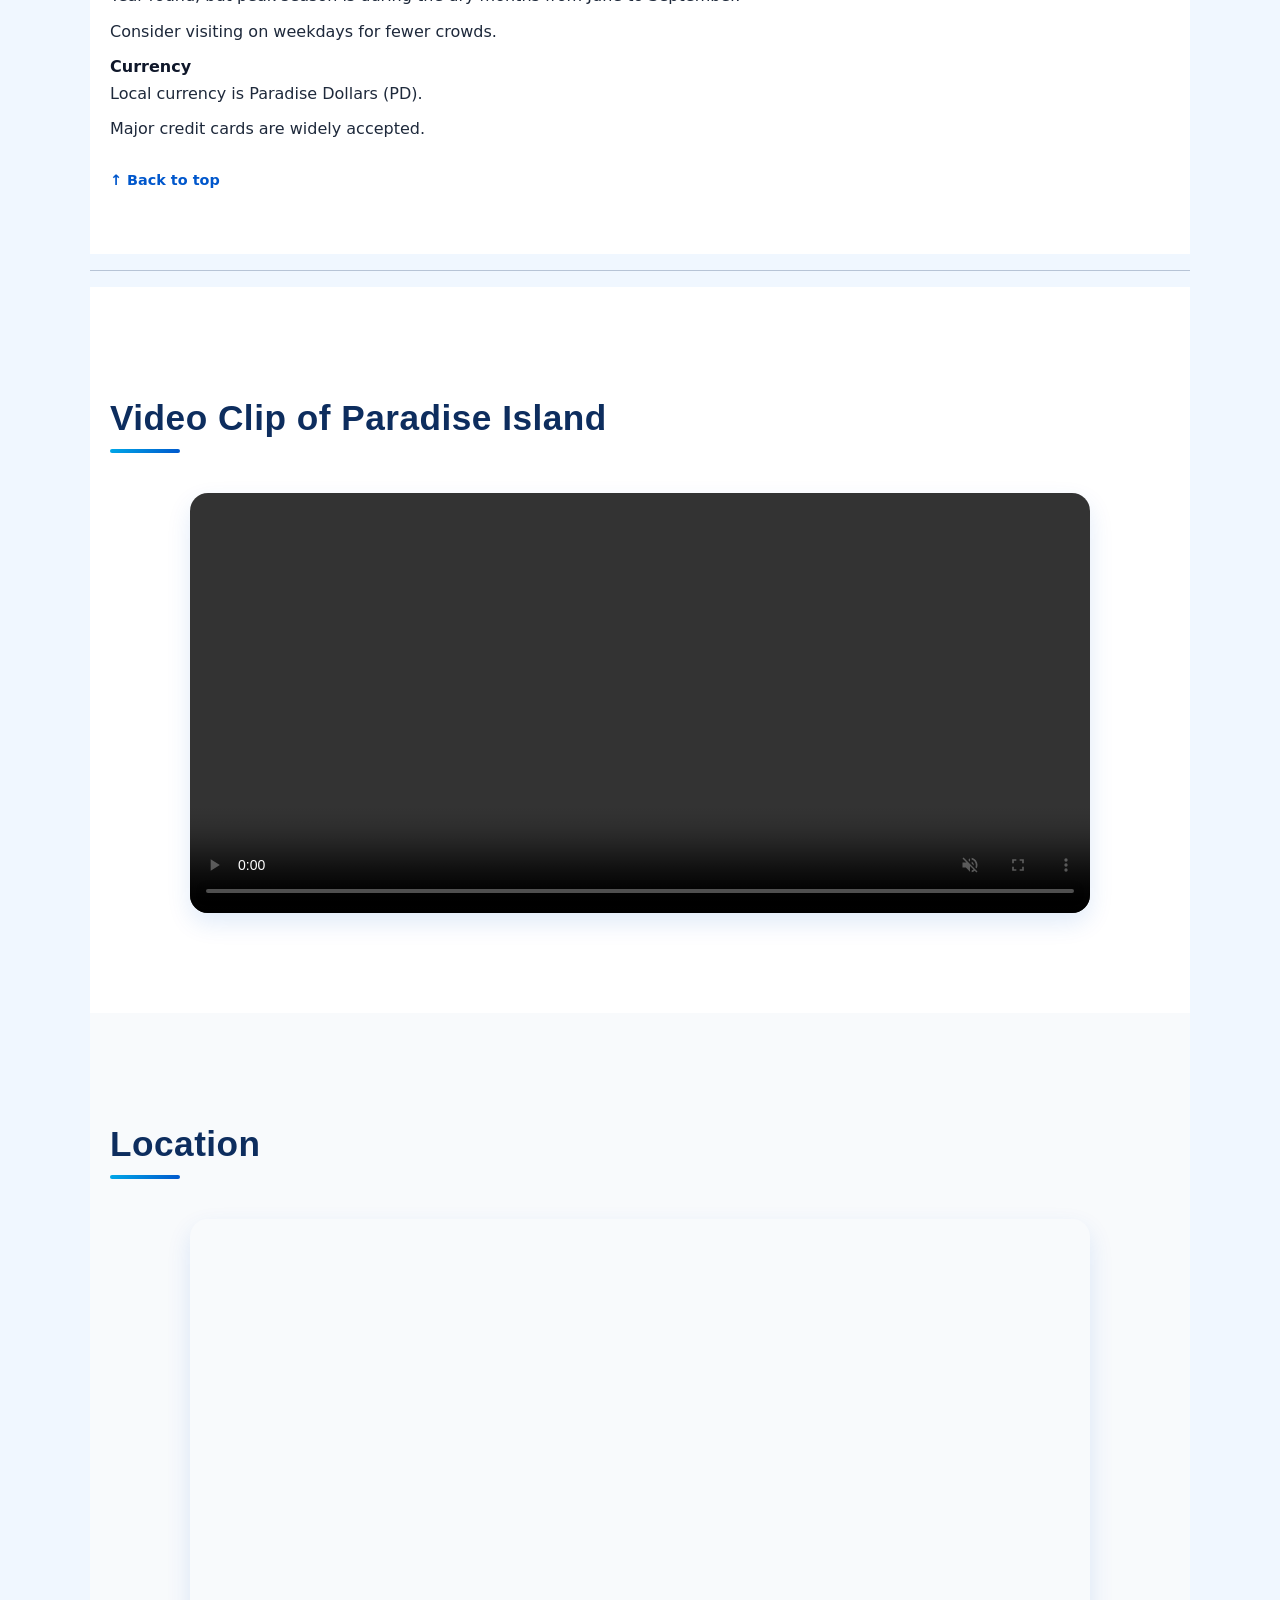
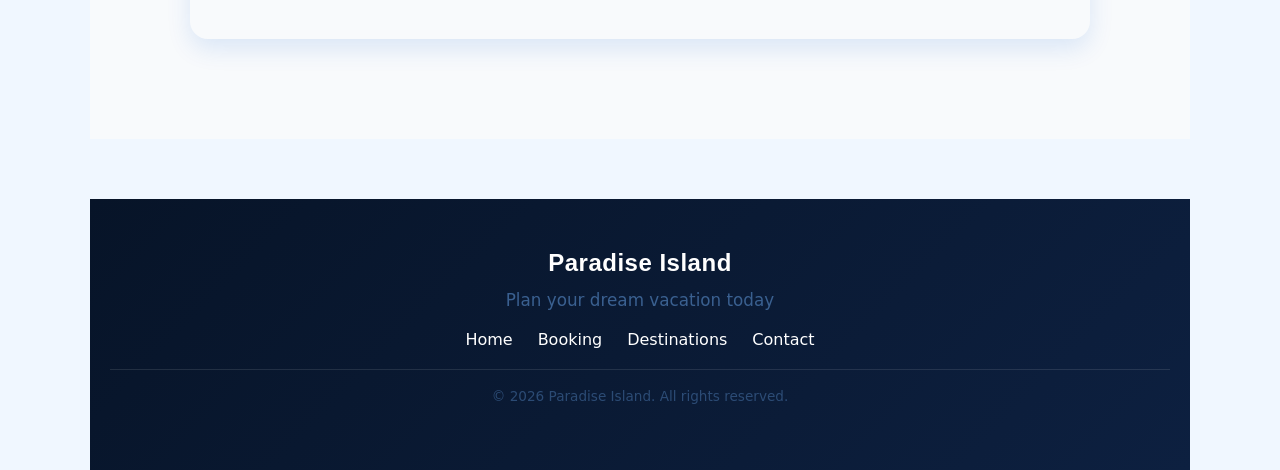
==== commit 3414b4e3: "fix(weather): add spinner and content variables to loadWeather function - Add weatherSpinner and wea" ====
--- a/Pages/index.html
+++ b/Pages/index.html
@@ -85,42 +85,42 @@
     <section class="weather-section">
       <div class="weather-widget">
 
-        <!-- Spinner -->
-        <div id="weatherSpinner" class="spinner-wrapper">
-          <div class="spinner"></div>
-          <p>Fetching live weather...</p>
-        </div>
-
-        <!-- Content (hidden until loaded) -->
-        <div id="weatherContent" style="display:none">
-        <div class="weather-header">
-          <span class="weather-icon" id="weatherIcon">⛅</span>
-          <div>
-            <h3 id="weatherTemp">--°C</h3>
-            <p id="weatherDesc">Loading weather...</p>
-          </div>
-        </div>
-        <div class="weather-details">
-          <div class="weather-stat">
-            <span>💧</span>
-            <p id="weatherHumidity">--%</p>
-            <small>Humidity</small>
-          </div>
-          <div class="weather-stat">
-            <span>🌬️</span>
-            <p id="weatherWind">-- km/h</p>
-            <small>Wind</small>
-          </div>
-          <div class="weather-stat">
-            <span>🌡️</span>
-            <p id="weatherFeels">--°C</p>
-            <small>Feels Like</small>
-          </div>
-        </div>
-<p class="weather-location"
-           data-en="📍 Nassau, Bahamas"
-           data-es="📍 Nassau, Bahamas">📍 Nassau, Bahamas</p>
-      </div>
+  <!-- Spinner -->
+  <div id="weatherSpinner" class="spinner-wrapper">
+    <div class="spinner"></div>
+    <p>Fetching live weather...</p>
+  </div>
+
+  <!-- Content (hidden until loaded) -->
+  <div id="weatherContent" style="display:none">
+    <div class="weather-header">
+      <span class="weather-icon" id="weatherIcon">⛅</span>
+      <div>
+        <h3 id="weatherTemp">--°C</h3>
+        <p id="weatherDesc">Loading weather...</p>
+      </div>
+    </div>
+    <div class="weather-details">
+      <div class="weather-stat">
+        <span>💧</span>
+        <p id="weatherHumidity">--%</p>
+        <small>Humidity</small>
+      </div>
+      <div class="weather-stat">
+        <span>🌬️</span>
+        <p id="weatherWind">-- km/h</p>
+        <small>Wind</small>
+      </div>
+      <div class="weather-stat">
+        <span>🌡️</span>
+        <p id="weatherFeels">--°C</p>
+        <small>Feels Like</small>
+      </div>
+    </div>
+  </div><!-- end weatherContent -->
+
+  <p class="weather-location">📍 Nassau, Bahamas</p>
+</div><!-- end weather-widget -->
     </section>
     </section><!-- end weather -->
 
--- a/Pages/style.css
+++ b/Pages/style.css
@@ -686,6 +686,36 @@
     display: none;
   }
 }
+.lang-switcher {
+  display: flex;
+  gap: 4px;
+  background: rgba(255, 255, 255, 0.1);
+  border-radius: 50px;
+  padding: 4px;
+}
+
+.lang-btn {
+  background: transparent;
+  border: none;
+  color: rgba(255, 255, 255, 0.7);
+  font-size: 0.8rem;
+  font-weight: 600;
+  padding: 5px 10px;
+  border-radius: 50px;
+  cursor: pointer;
+  transition: all 0.25s ease;
+  white-space: nowrap;
+}
+.lang-btn:hover {
+  color: #fff;
+  background: rgba(255, 255, 255, 0.15);
+}
+.lang-btn.active {
+  background: linear-gradient(135deg, #00c6ff, #0072ff);
+  color: #fff;
+  box-shadow: 0 4px 12px rgba(0, 114, 255, 0.4);
+}
+
 .btn {
   padding: 14px 34px;
   border-radius: 50px;
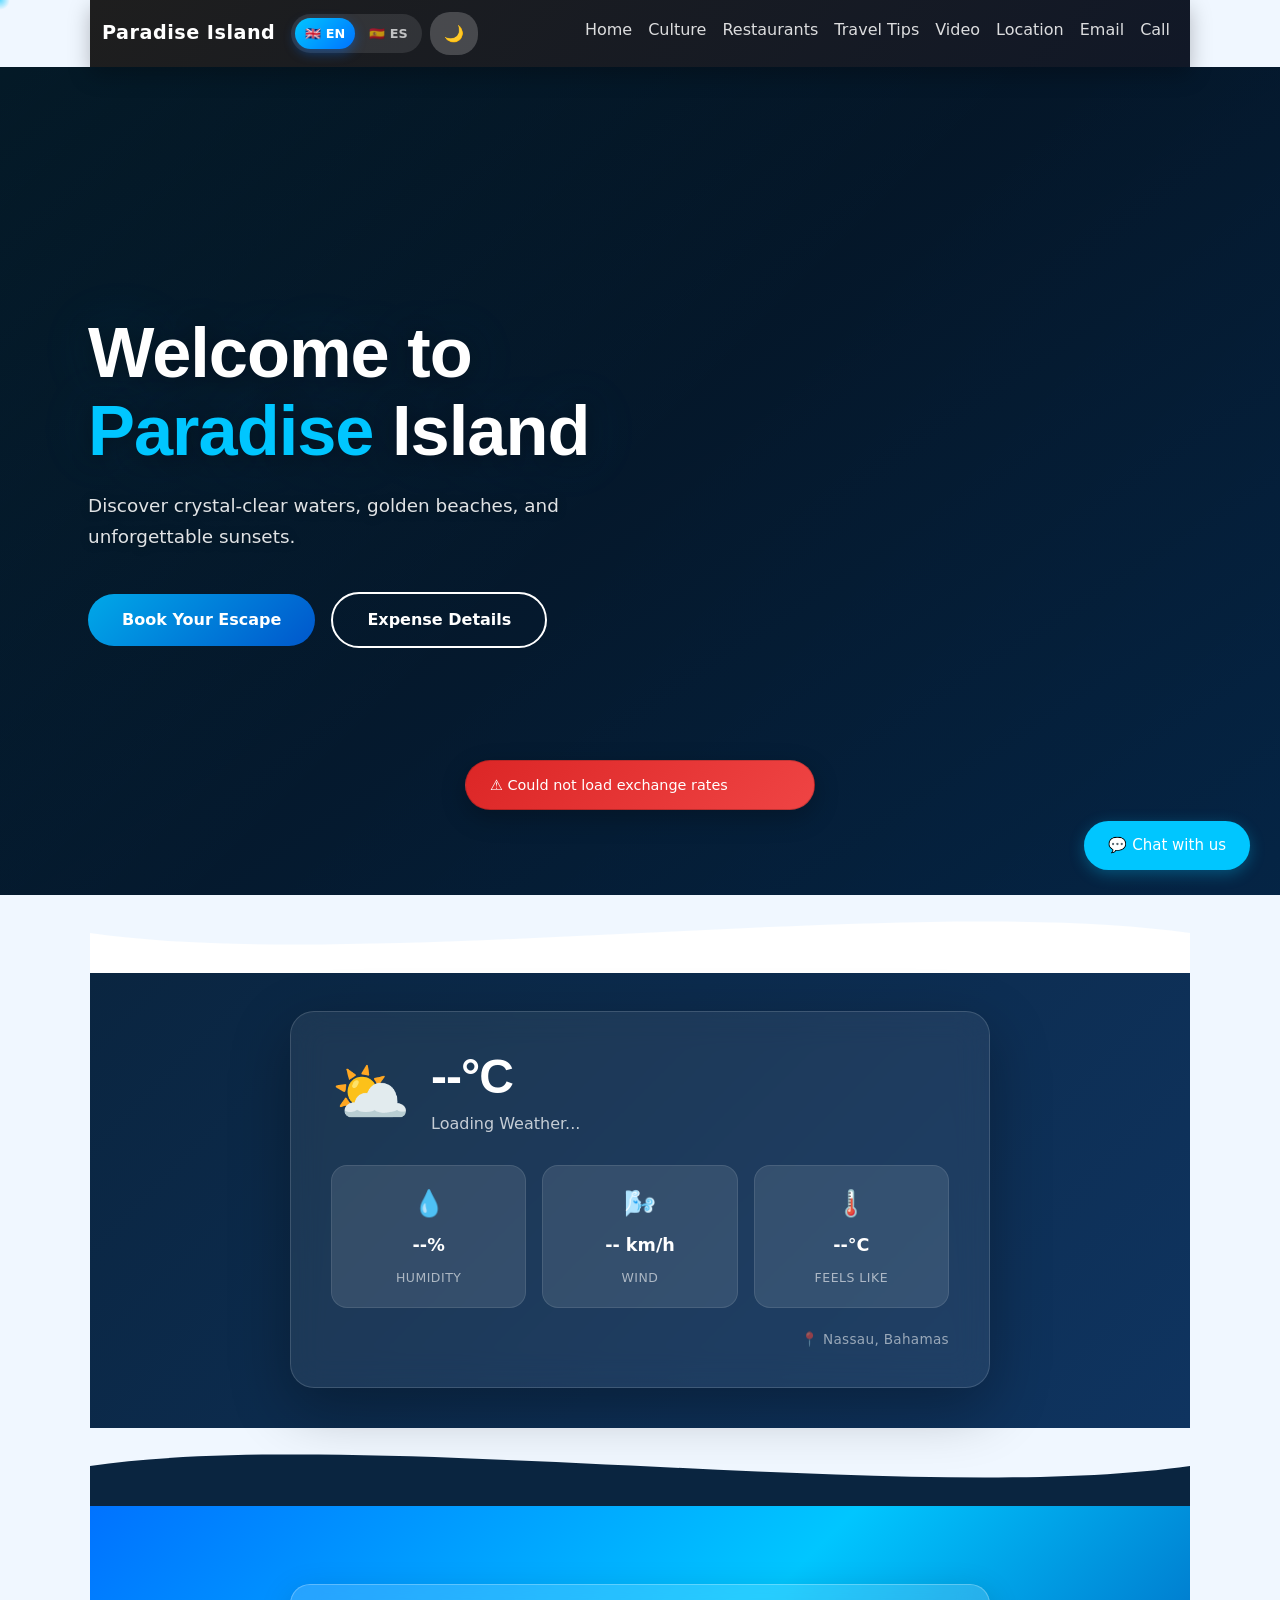
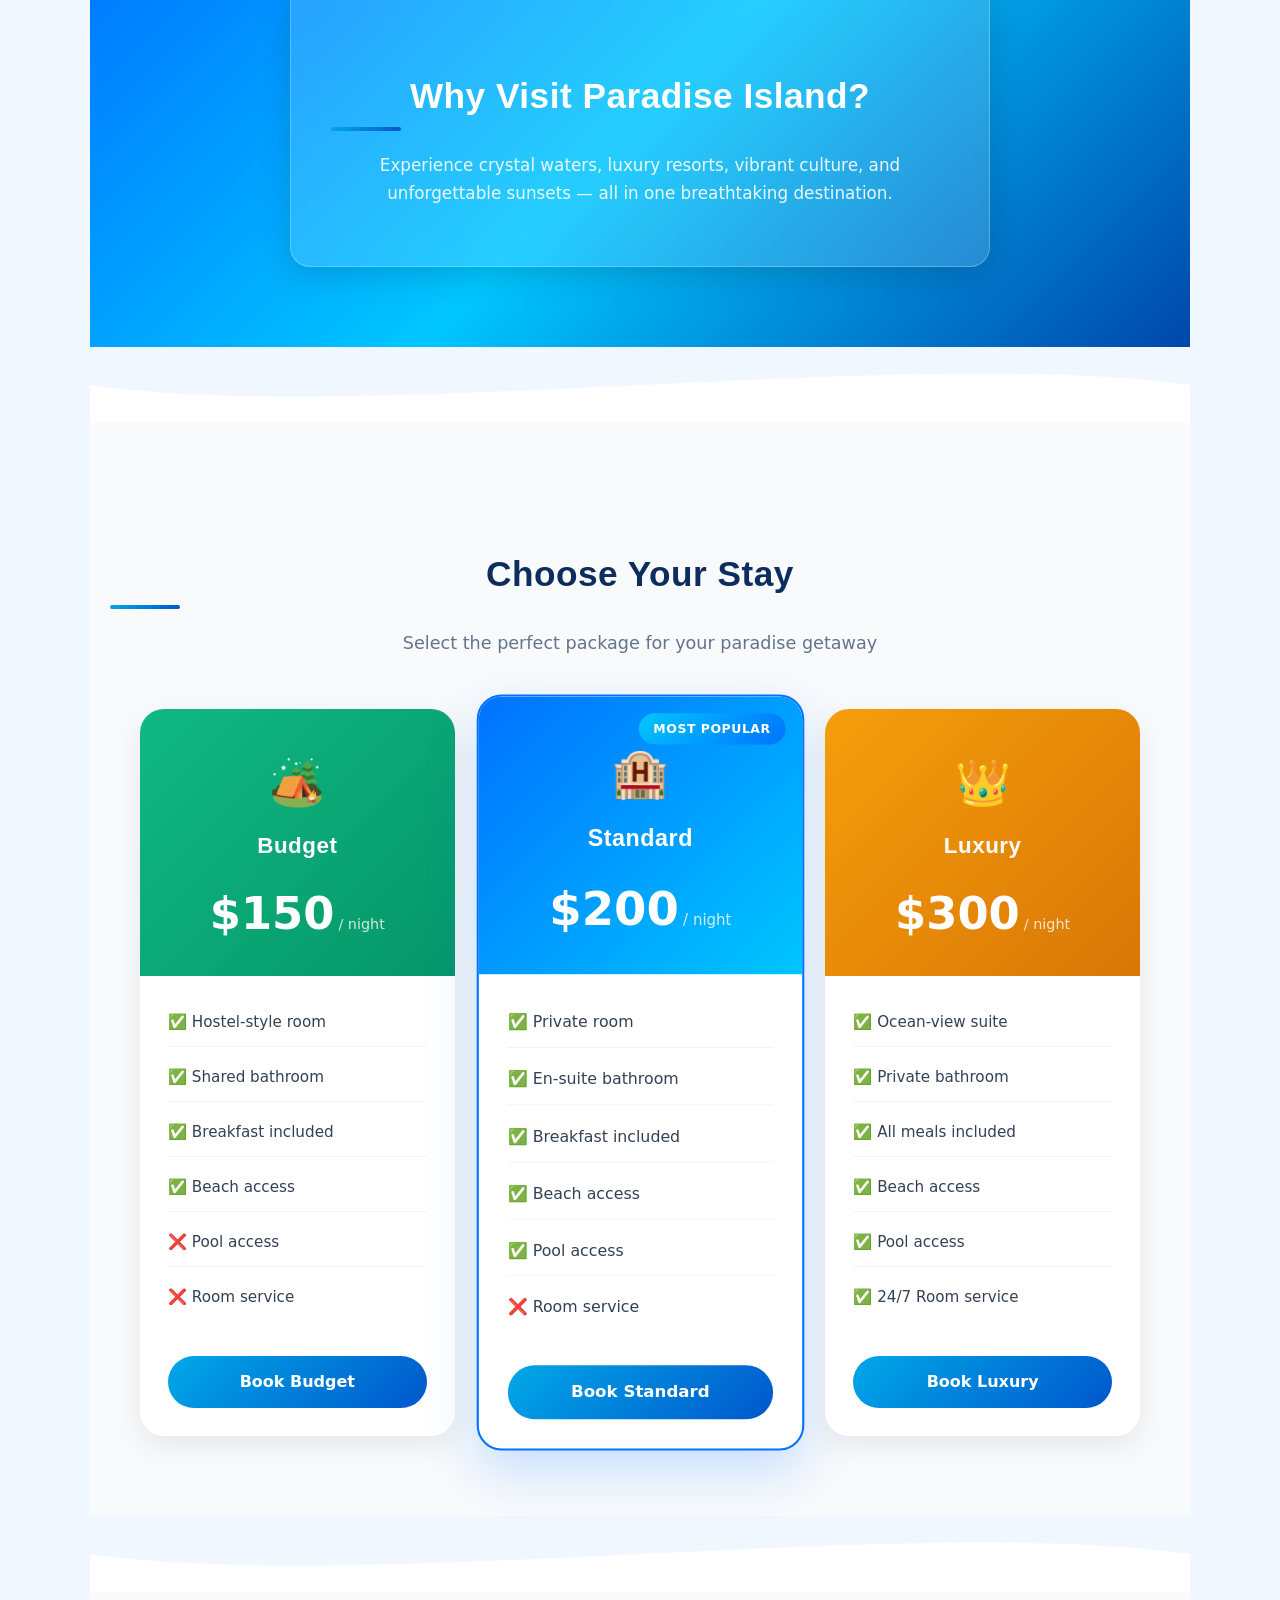
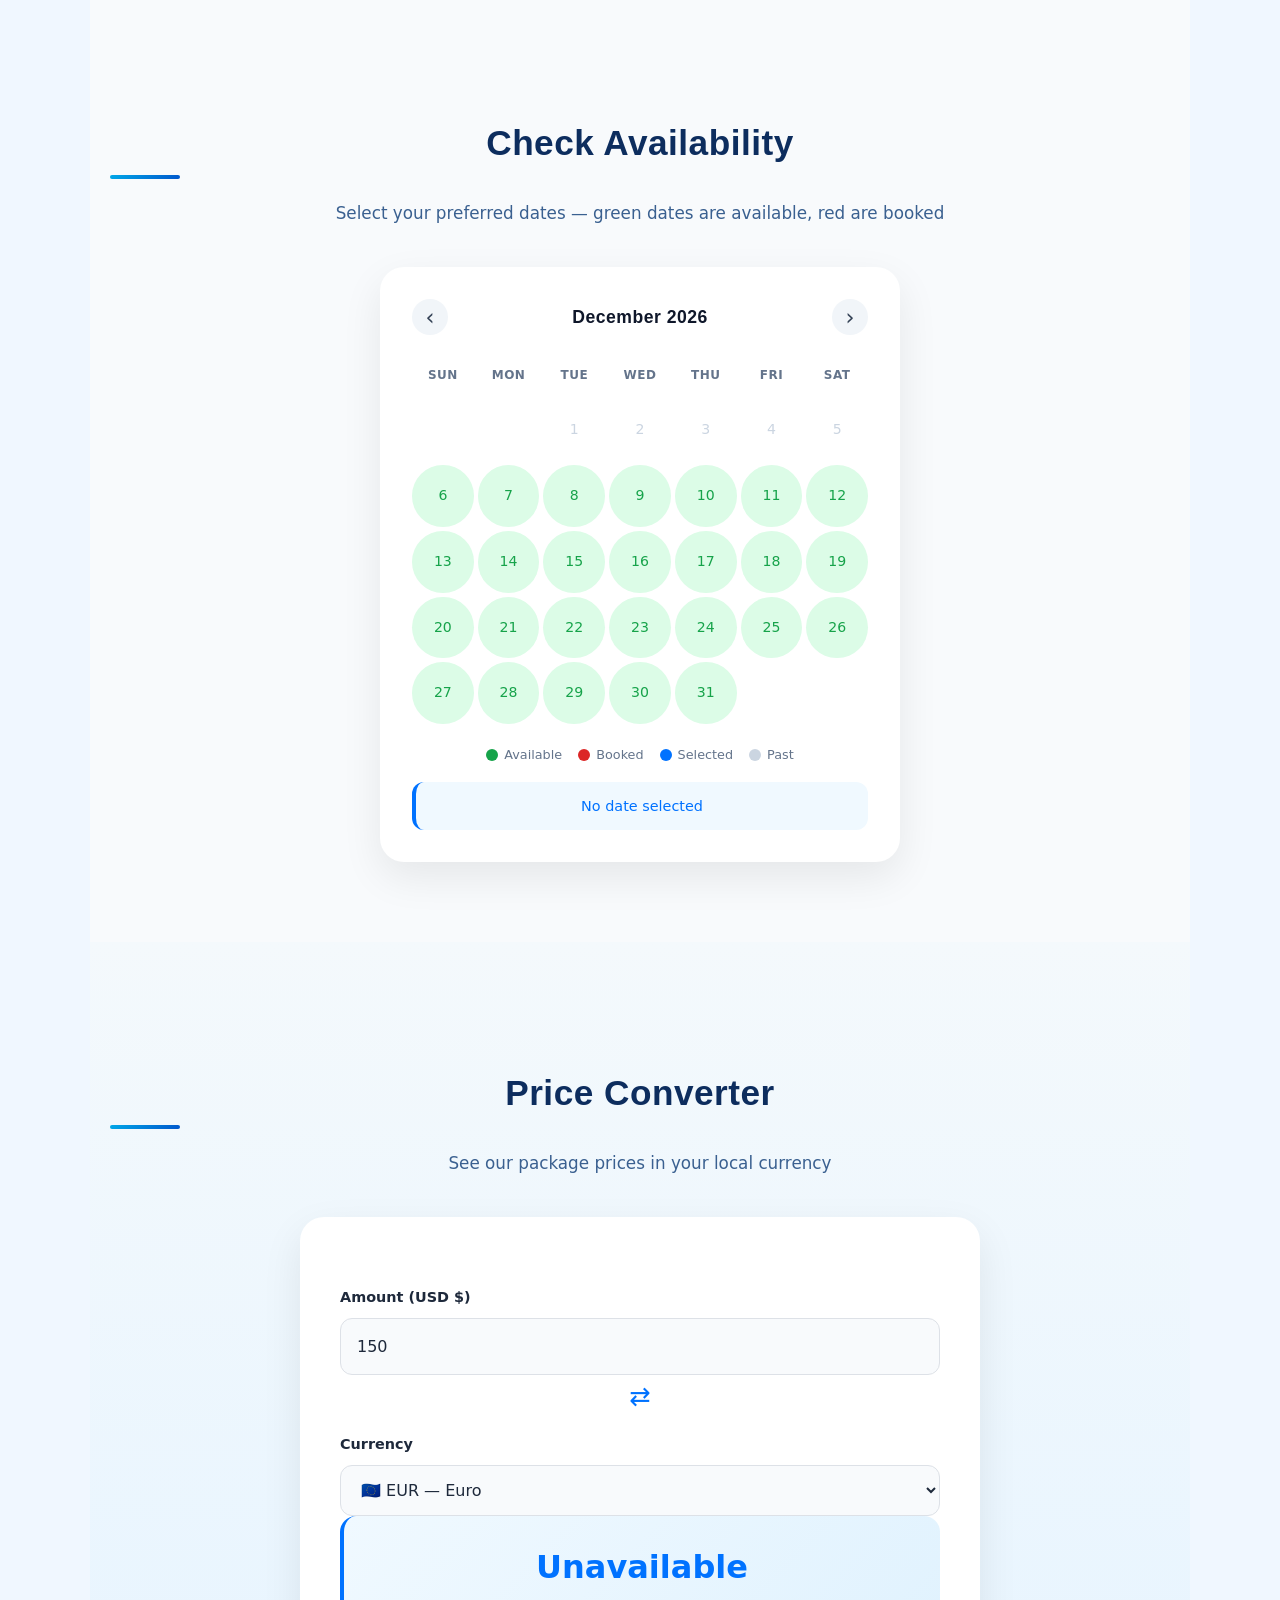
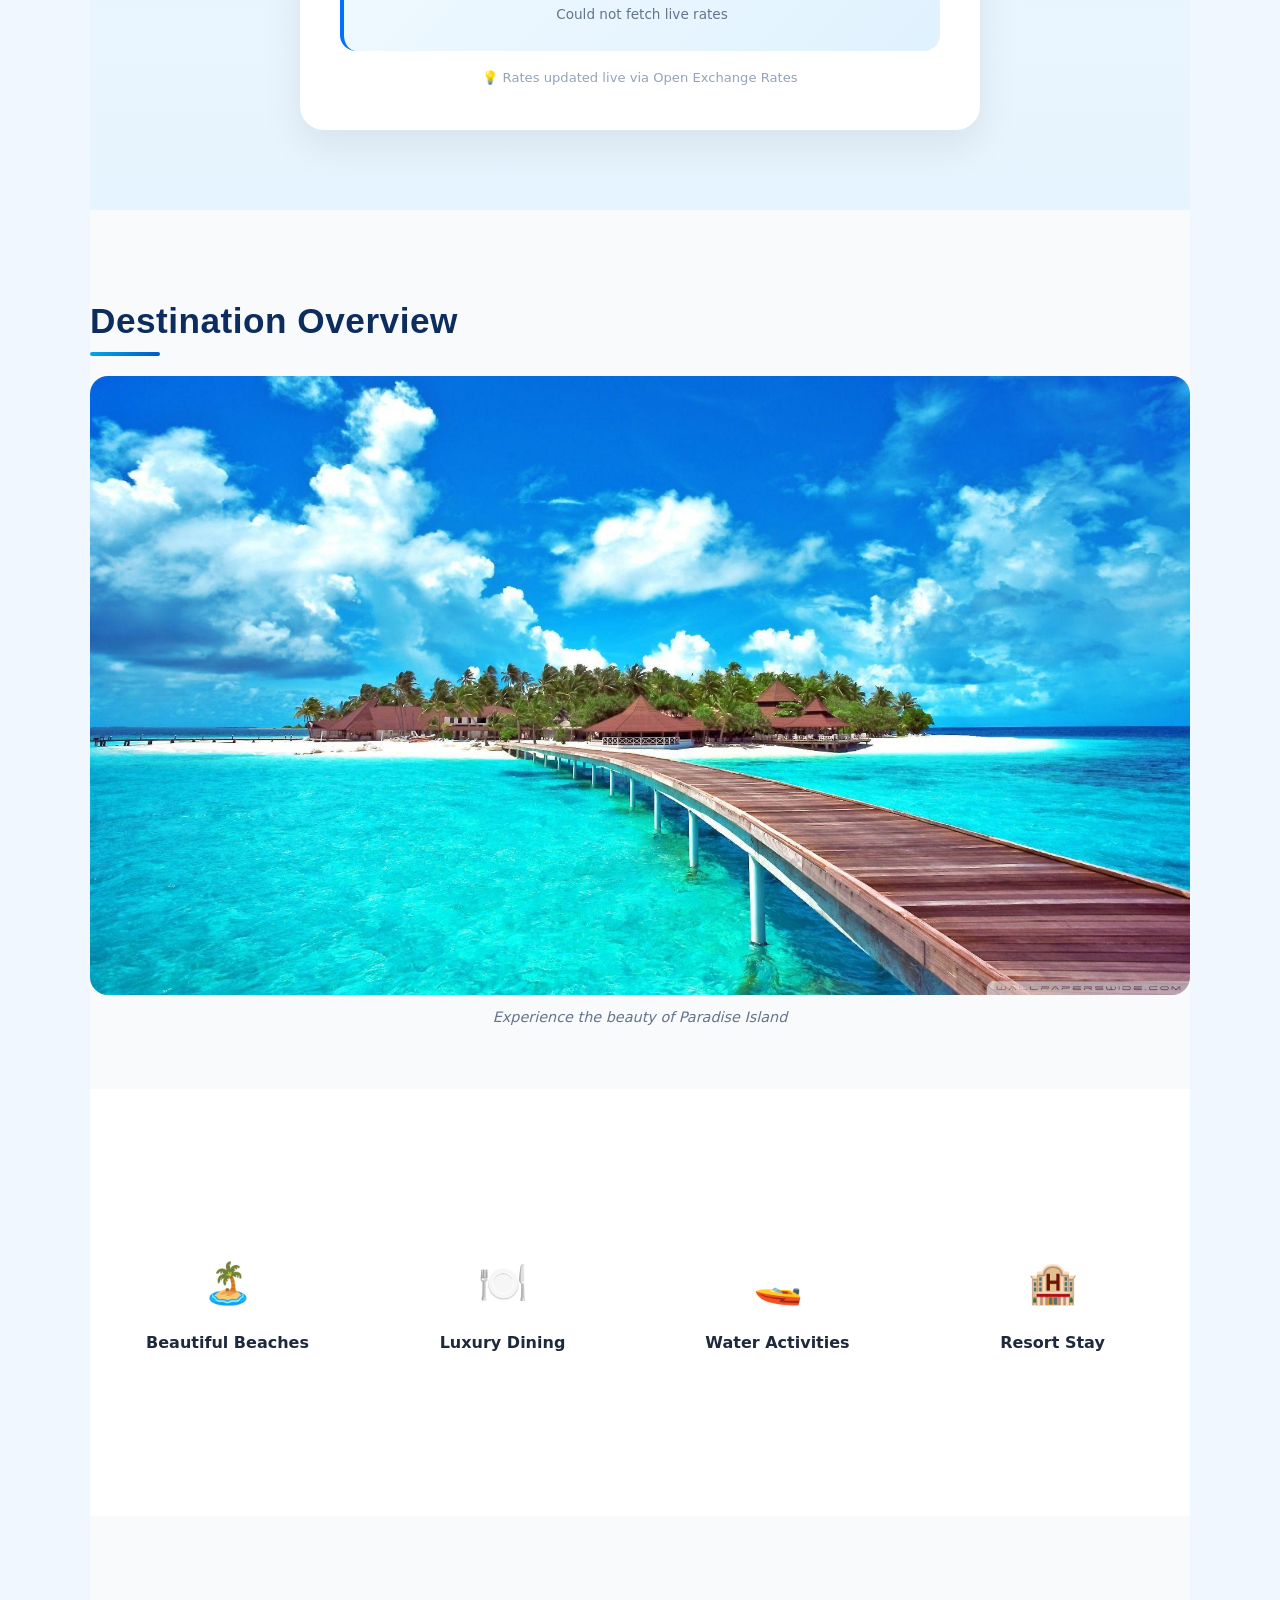
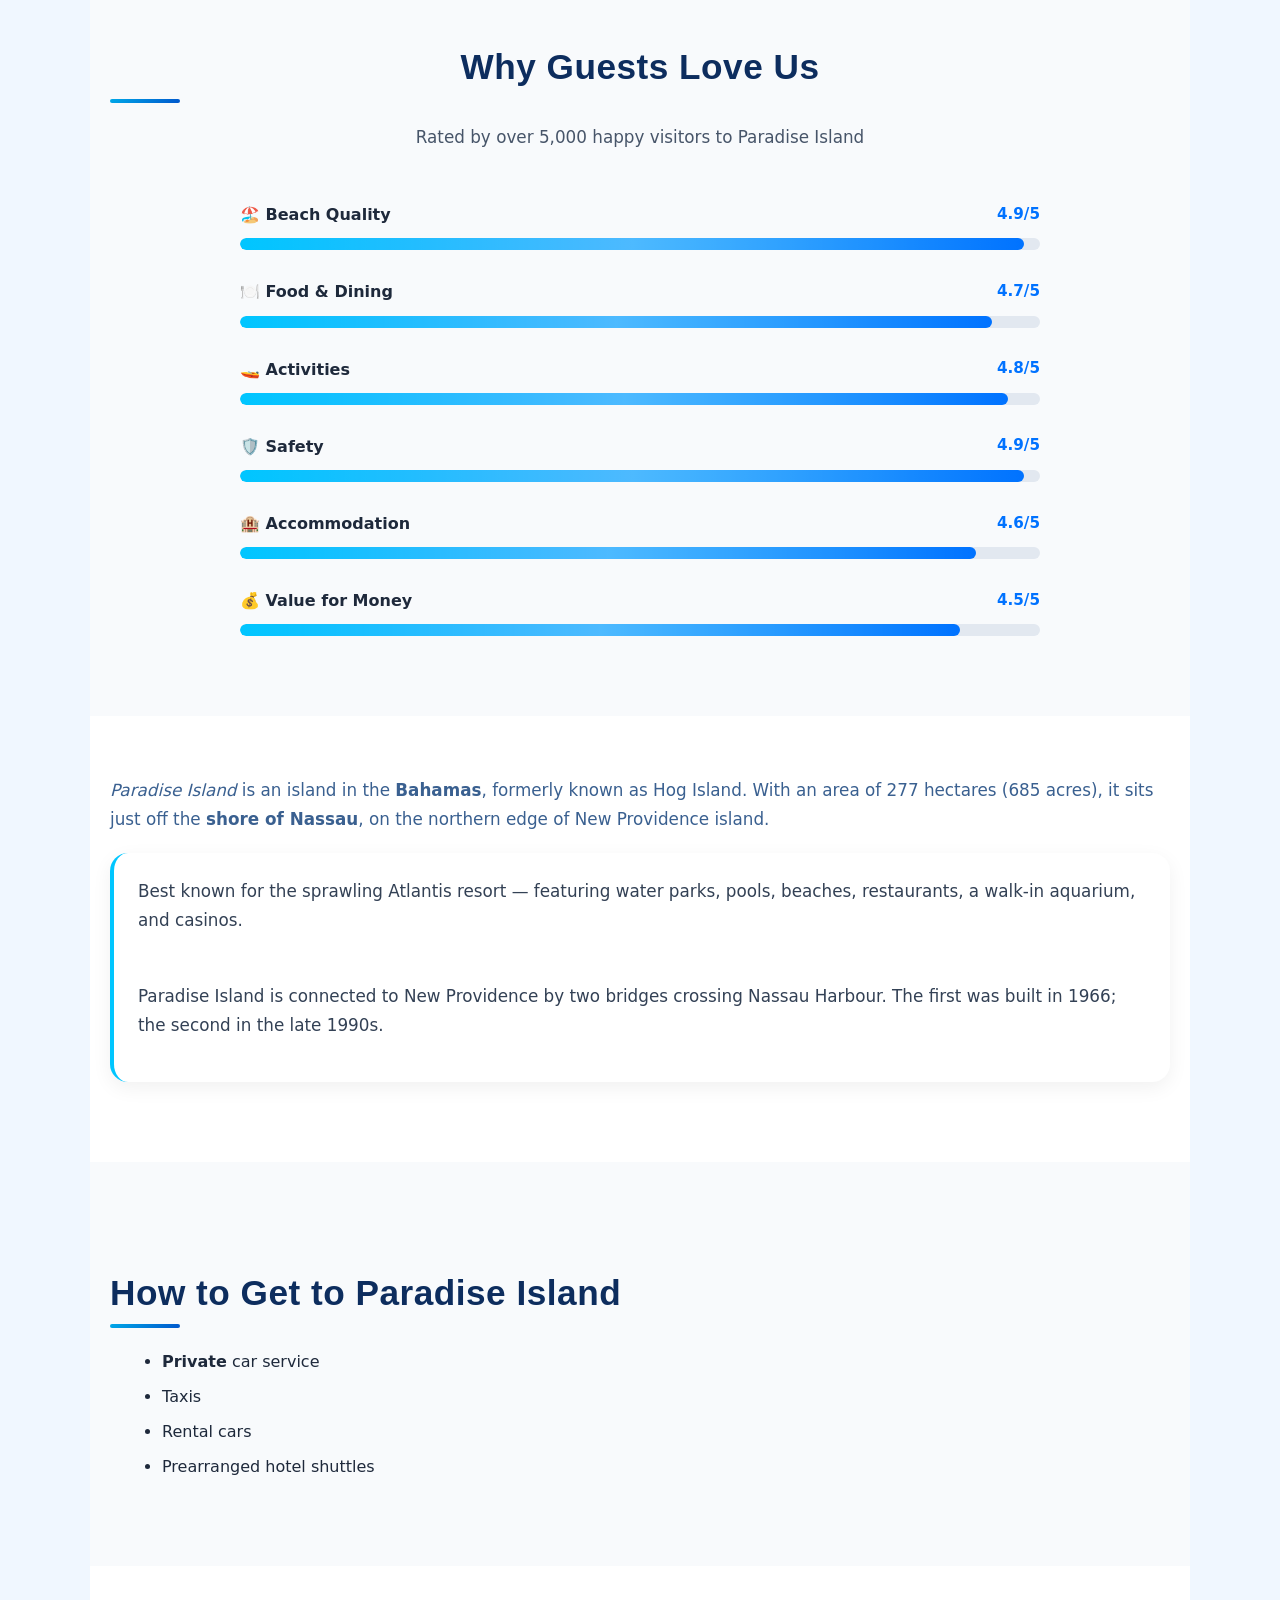
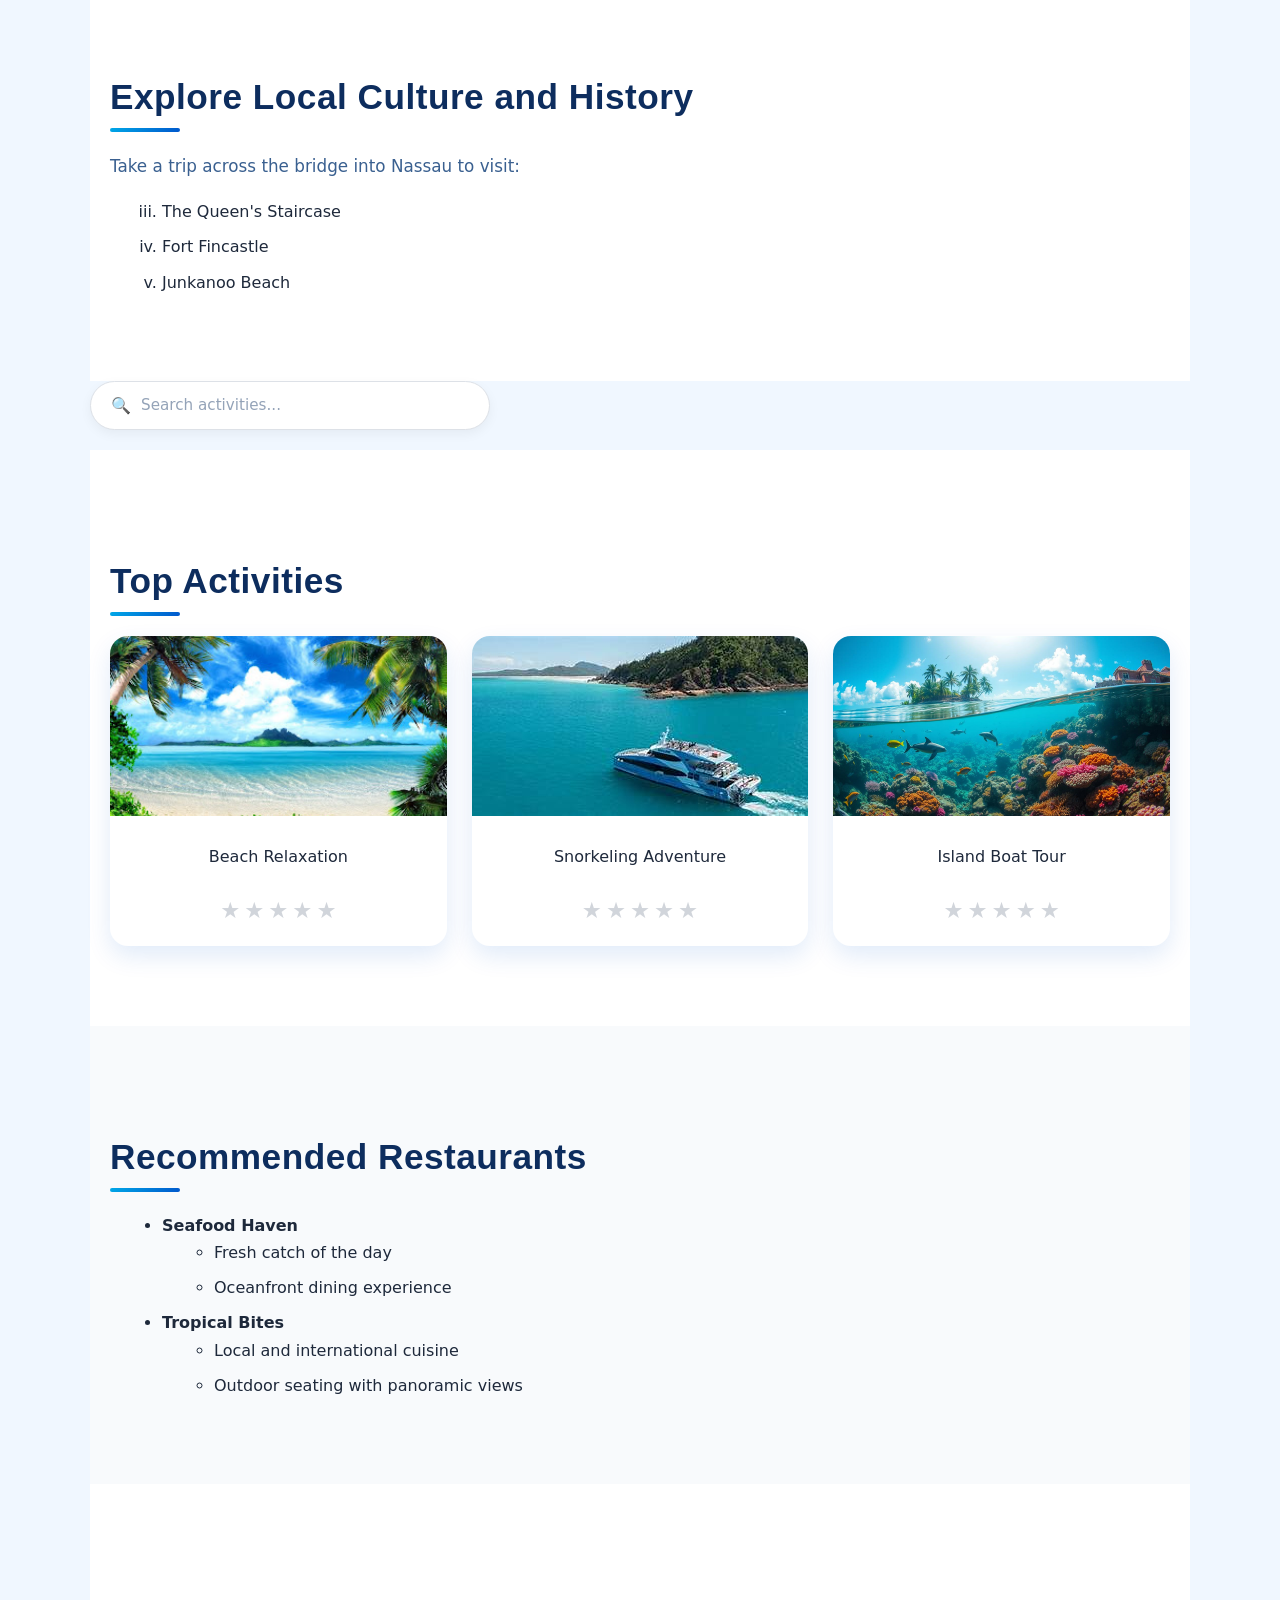
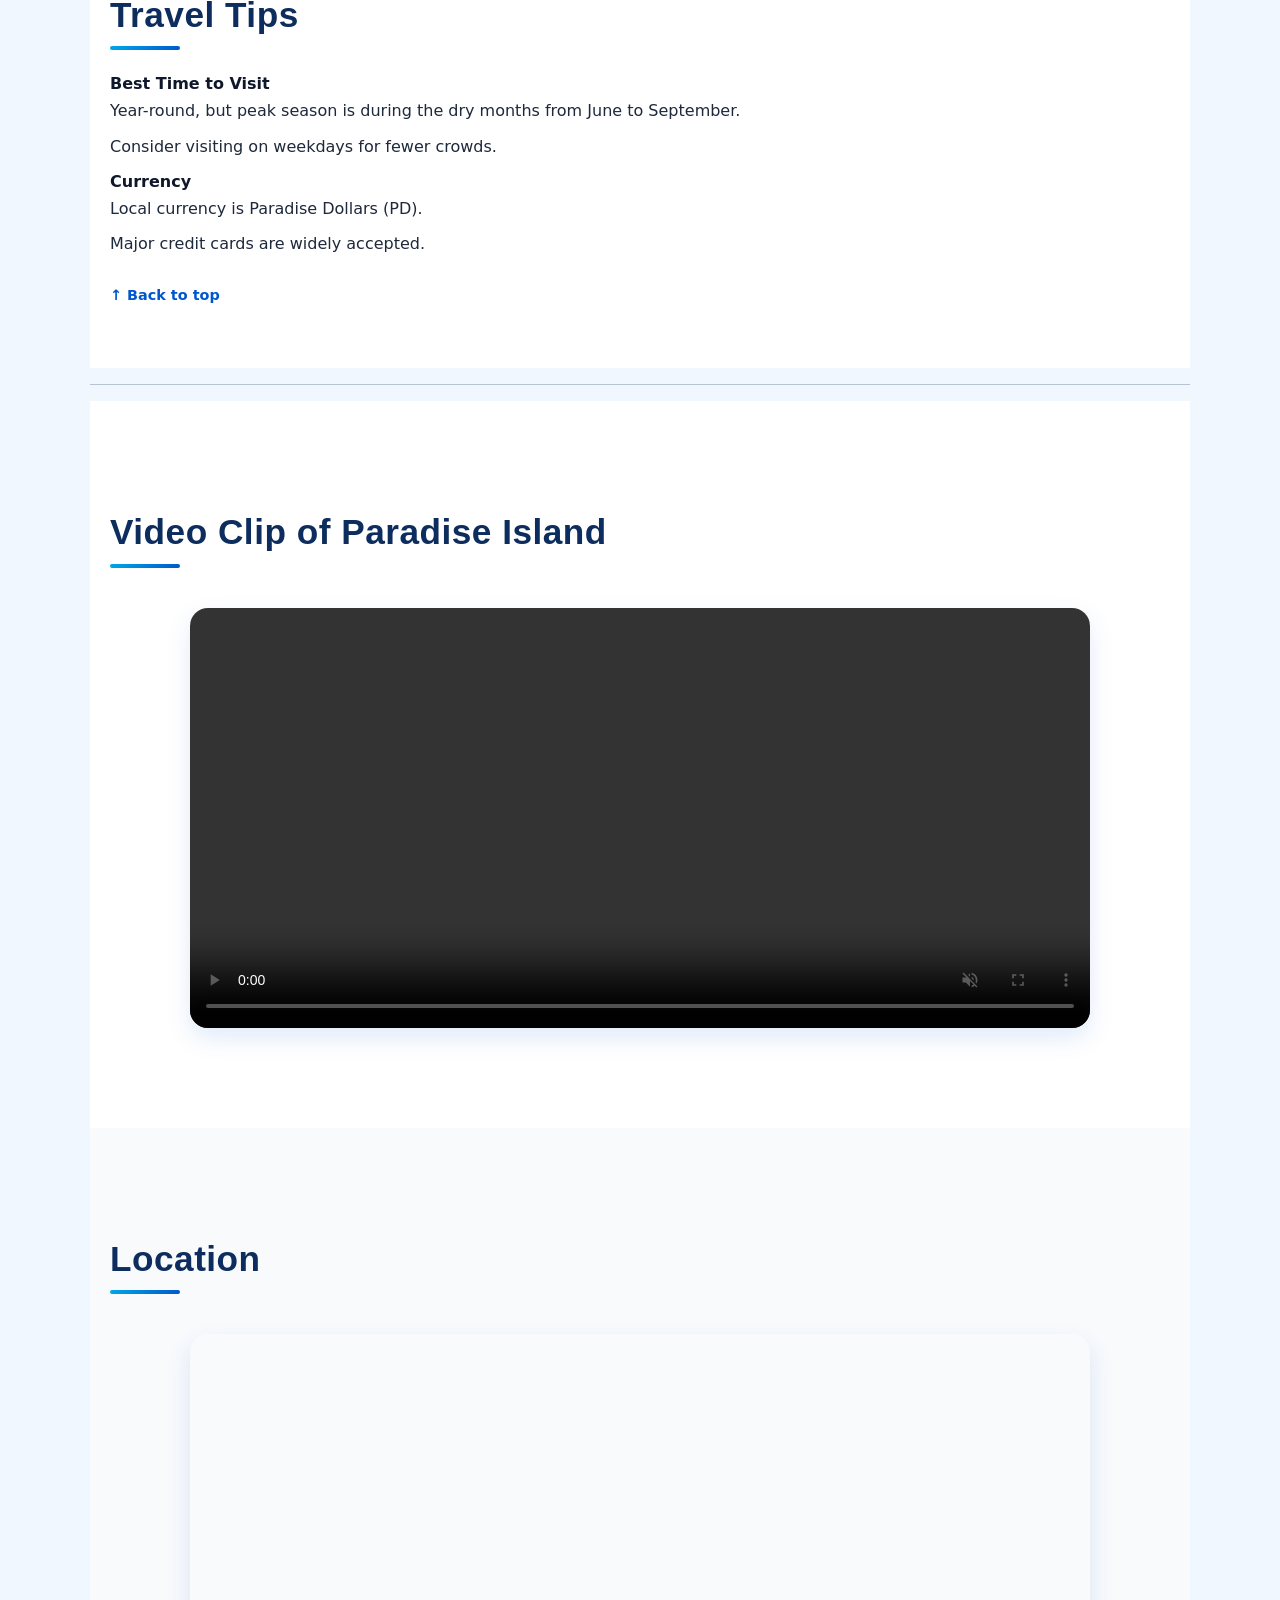
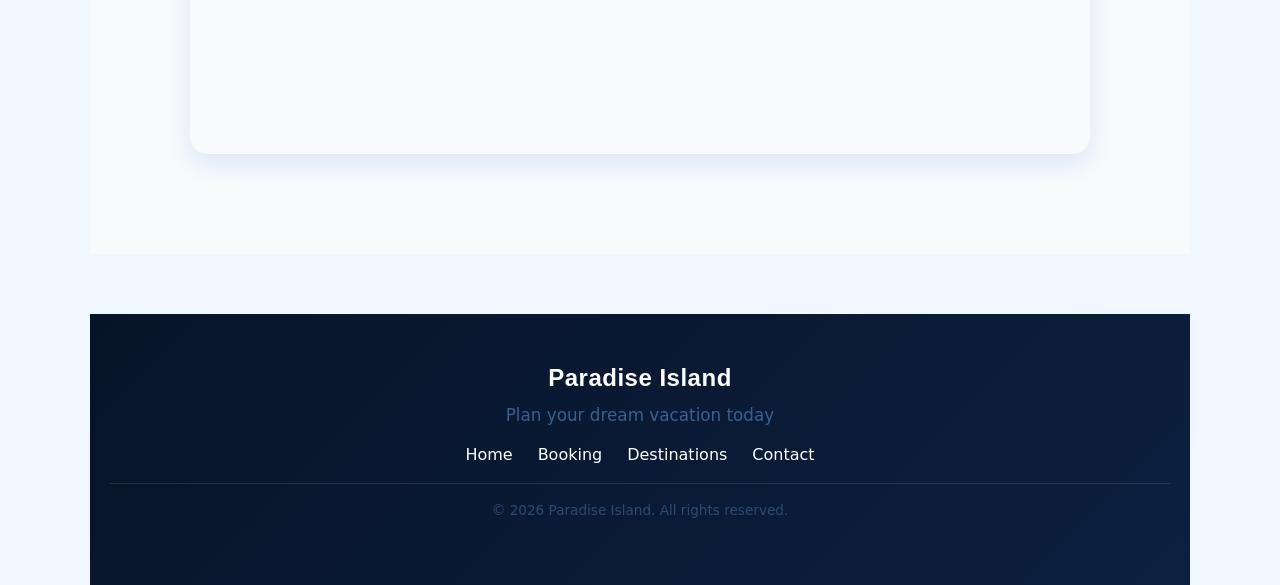
==== commit 8ad65a4b: "fix(weather): remove spinner and show widget immediately on load - Remove weatherSpinner div from in" ====
--- a/Pages/index.html
+++ b/Pages/index.html
@@ -83,16 +83,9 @@
     </div>
 <!-- Live Weather Widget -->
     <section class="weather-section">
-      <div class="weather-widget">
-
-  <!-- Spinner -->
-  <div id="weatherSpinner" class="spinner-wrapper">
-    <div class="spinner"></div>
-    <p>Fetching live weather...</p>
-  </div>
-
-  <!-- Content (hidden until loaded) -->
-  <div id="weatherContent" style="display:none">
+<div class="weather-widget">
+        <!-- Content -->
+        <div id="weatherContent">
     <div class="weather-header">
       <span class="weather-icon" id="weatherIcon">⛅</span>
       <div>
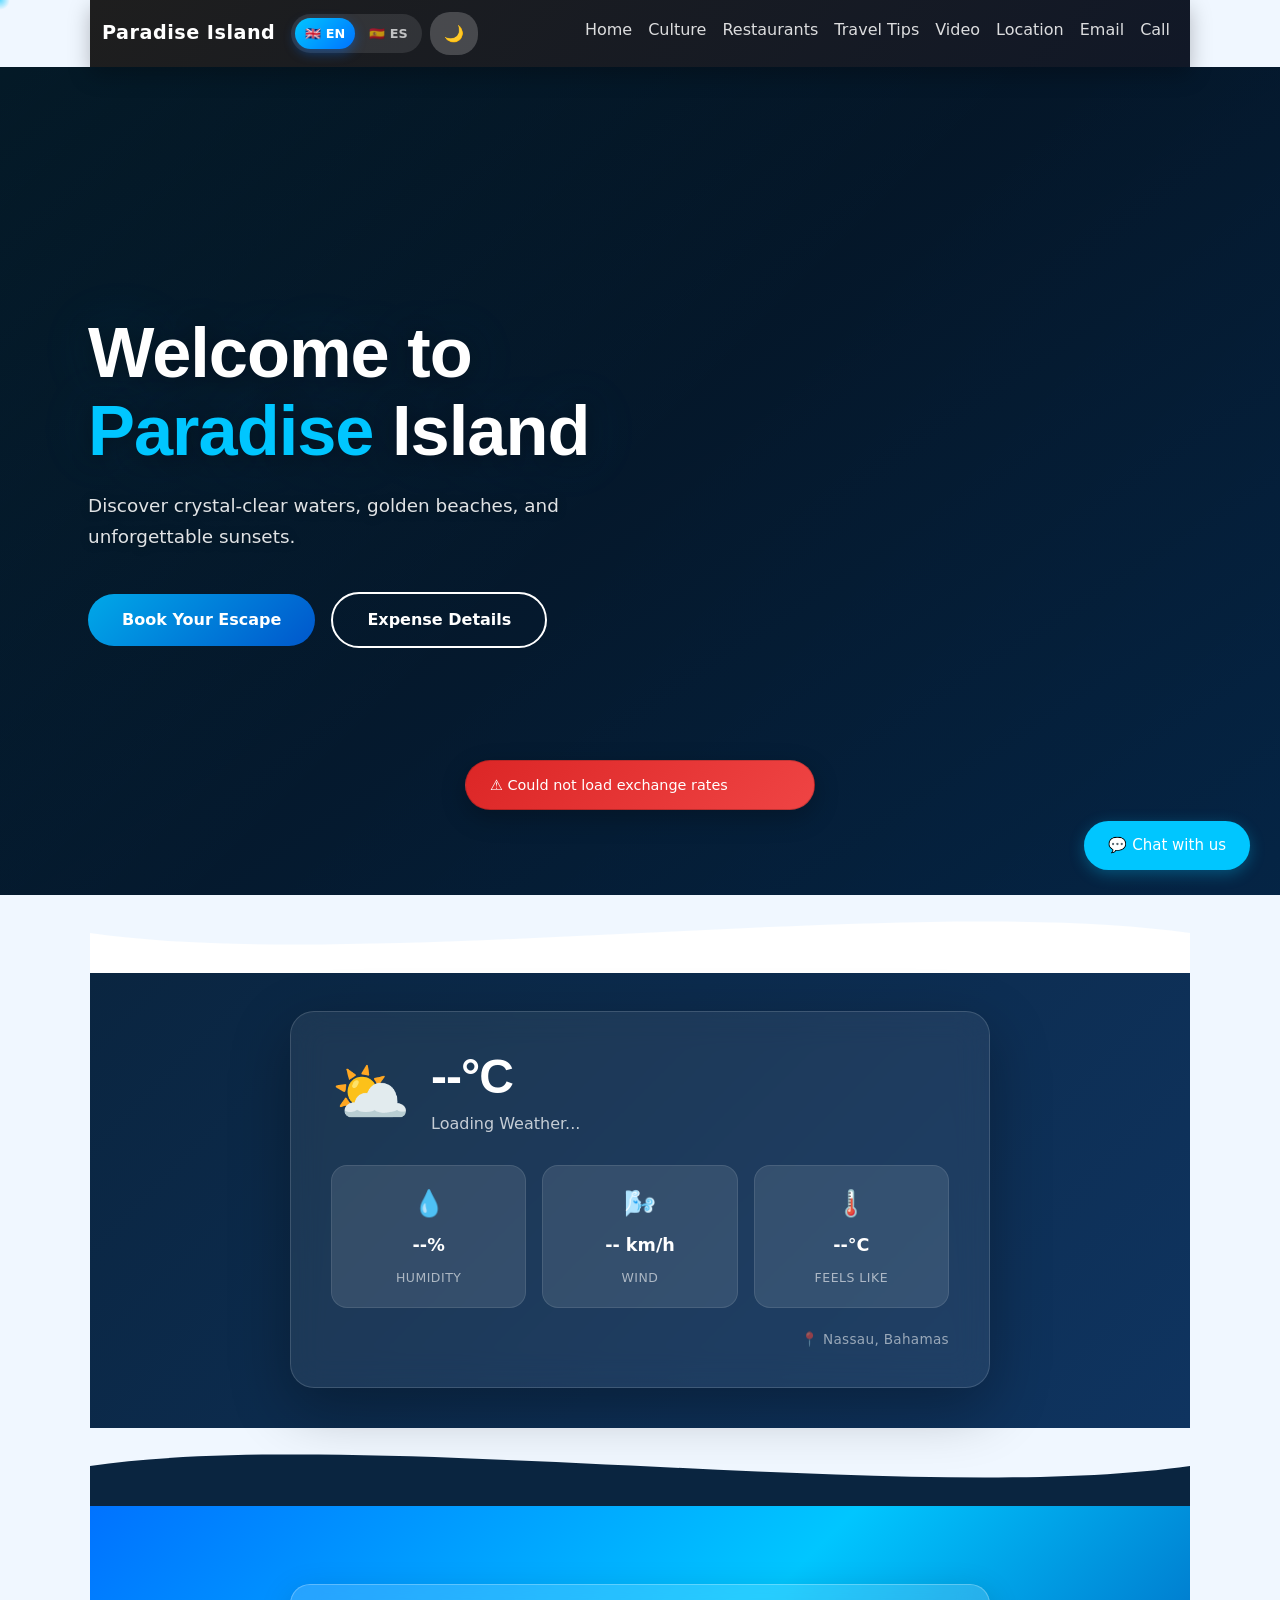
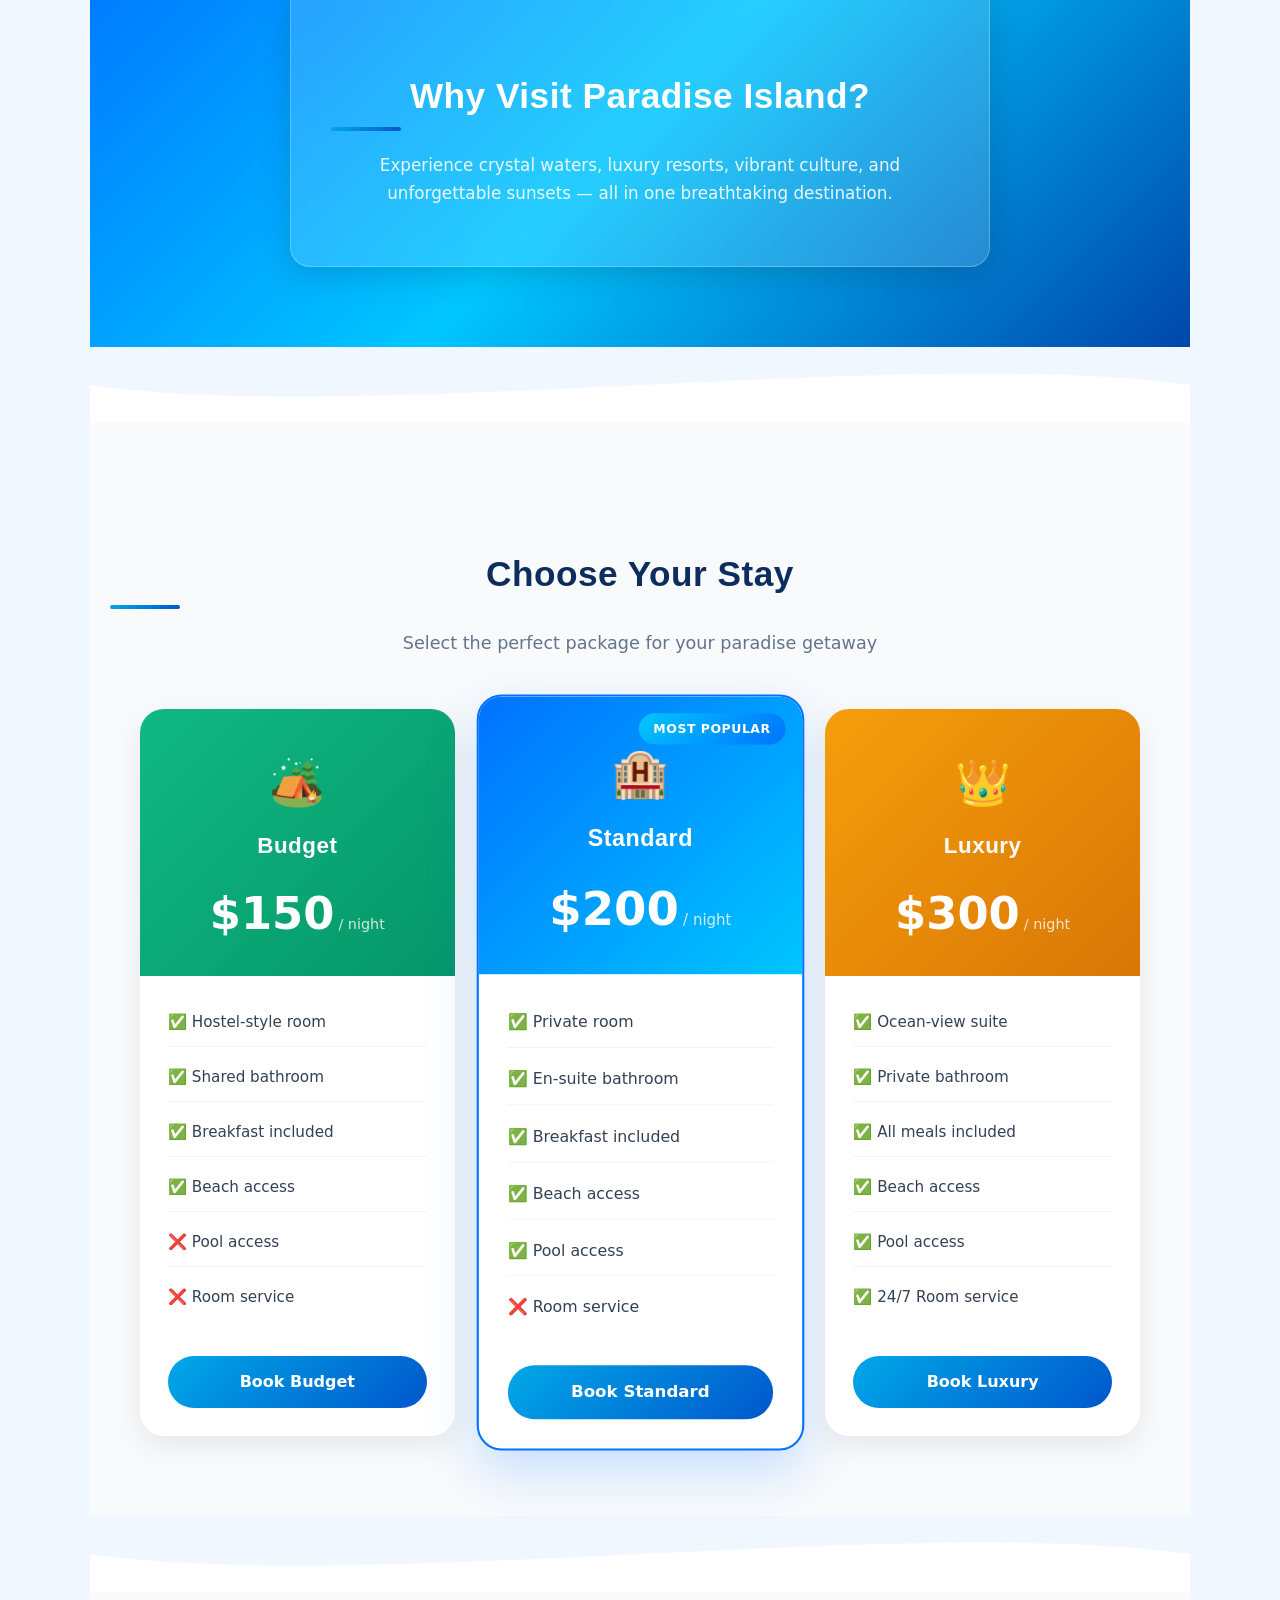
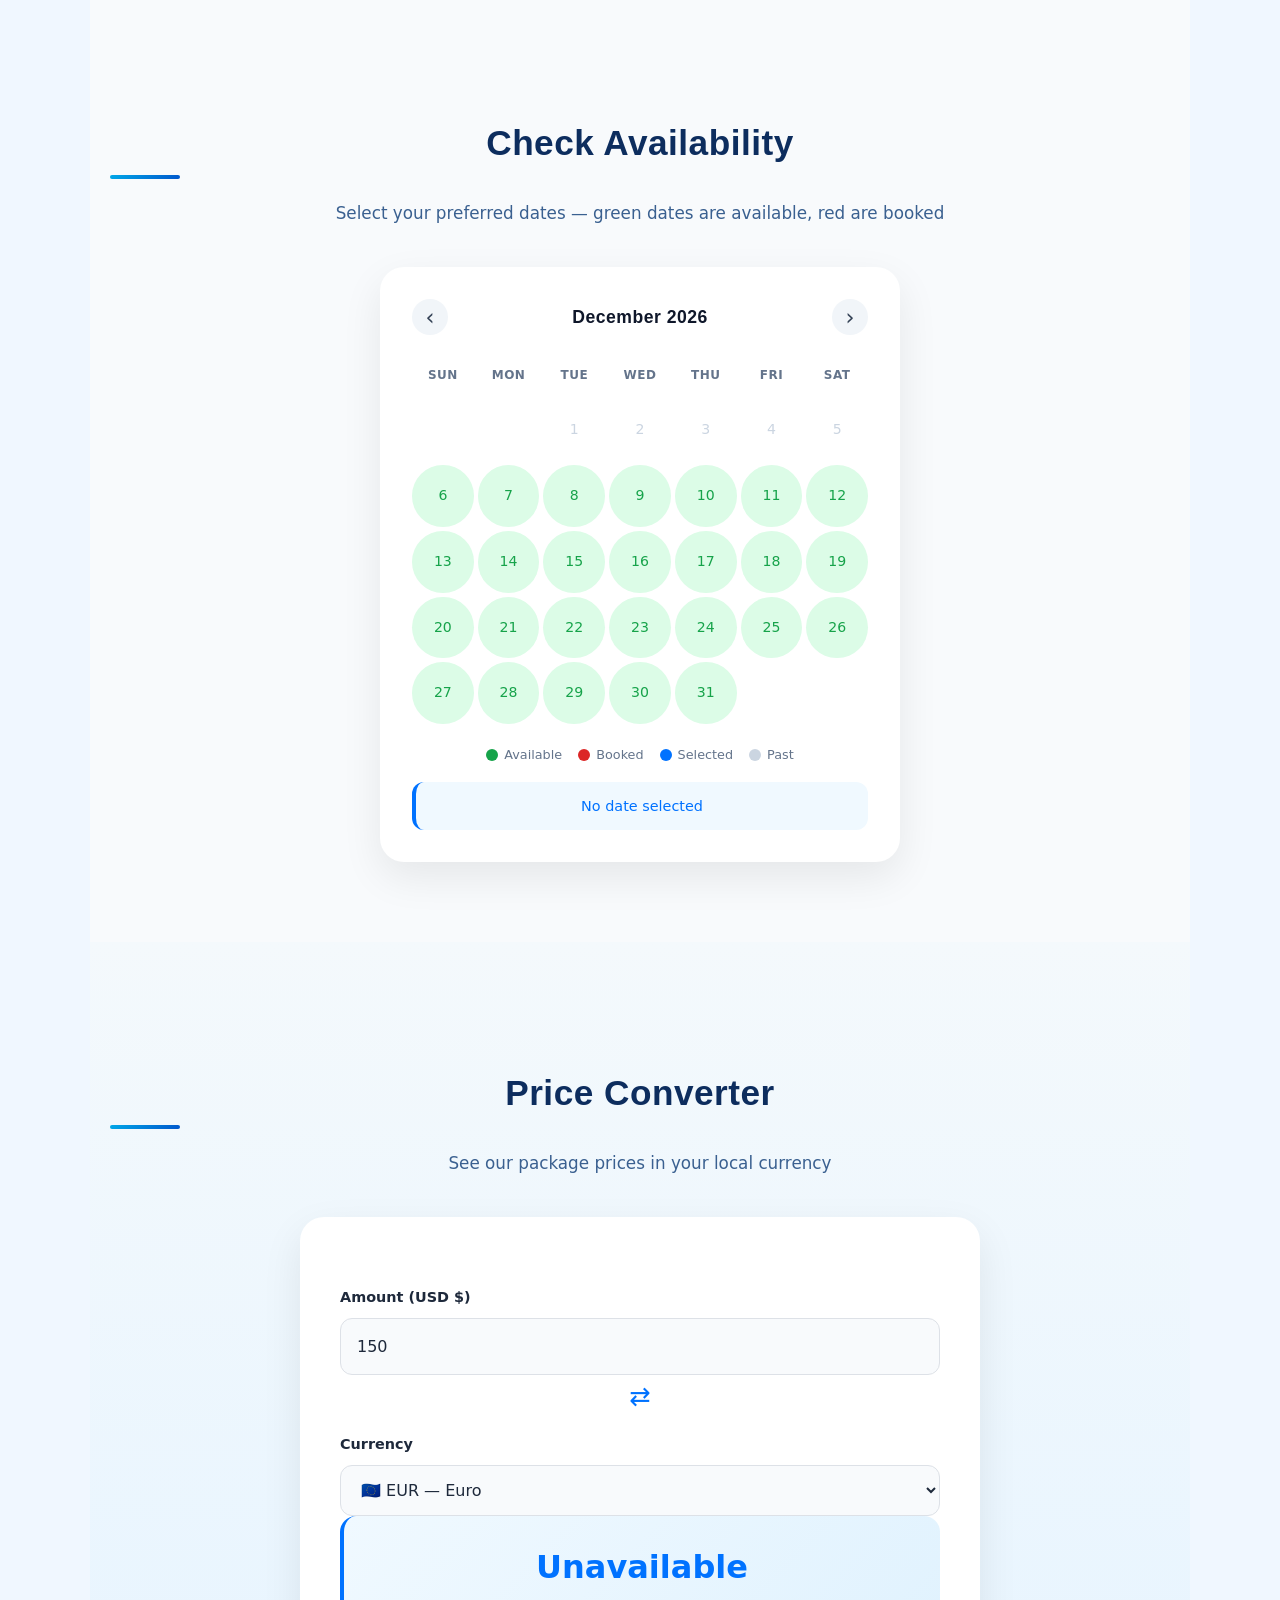
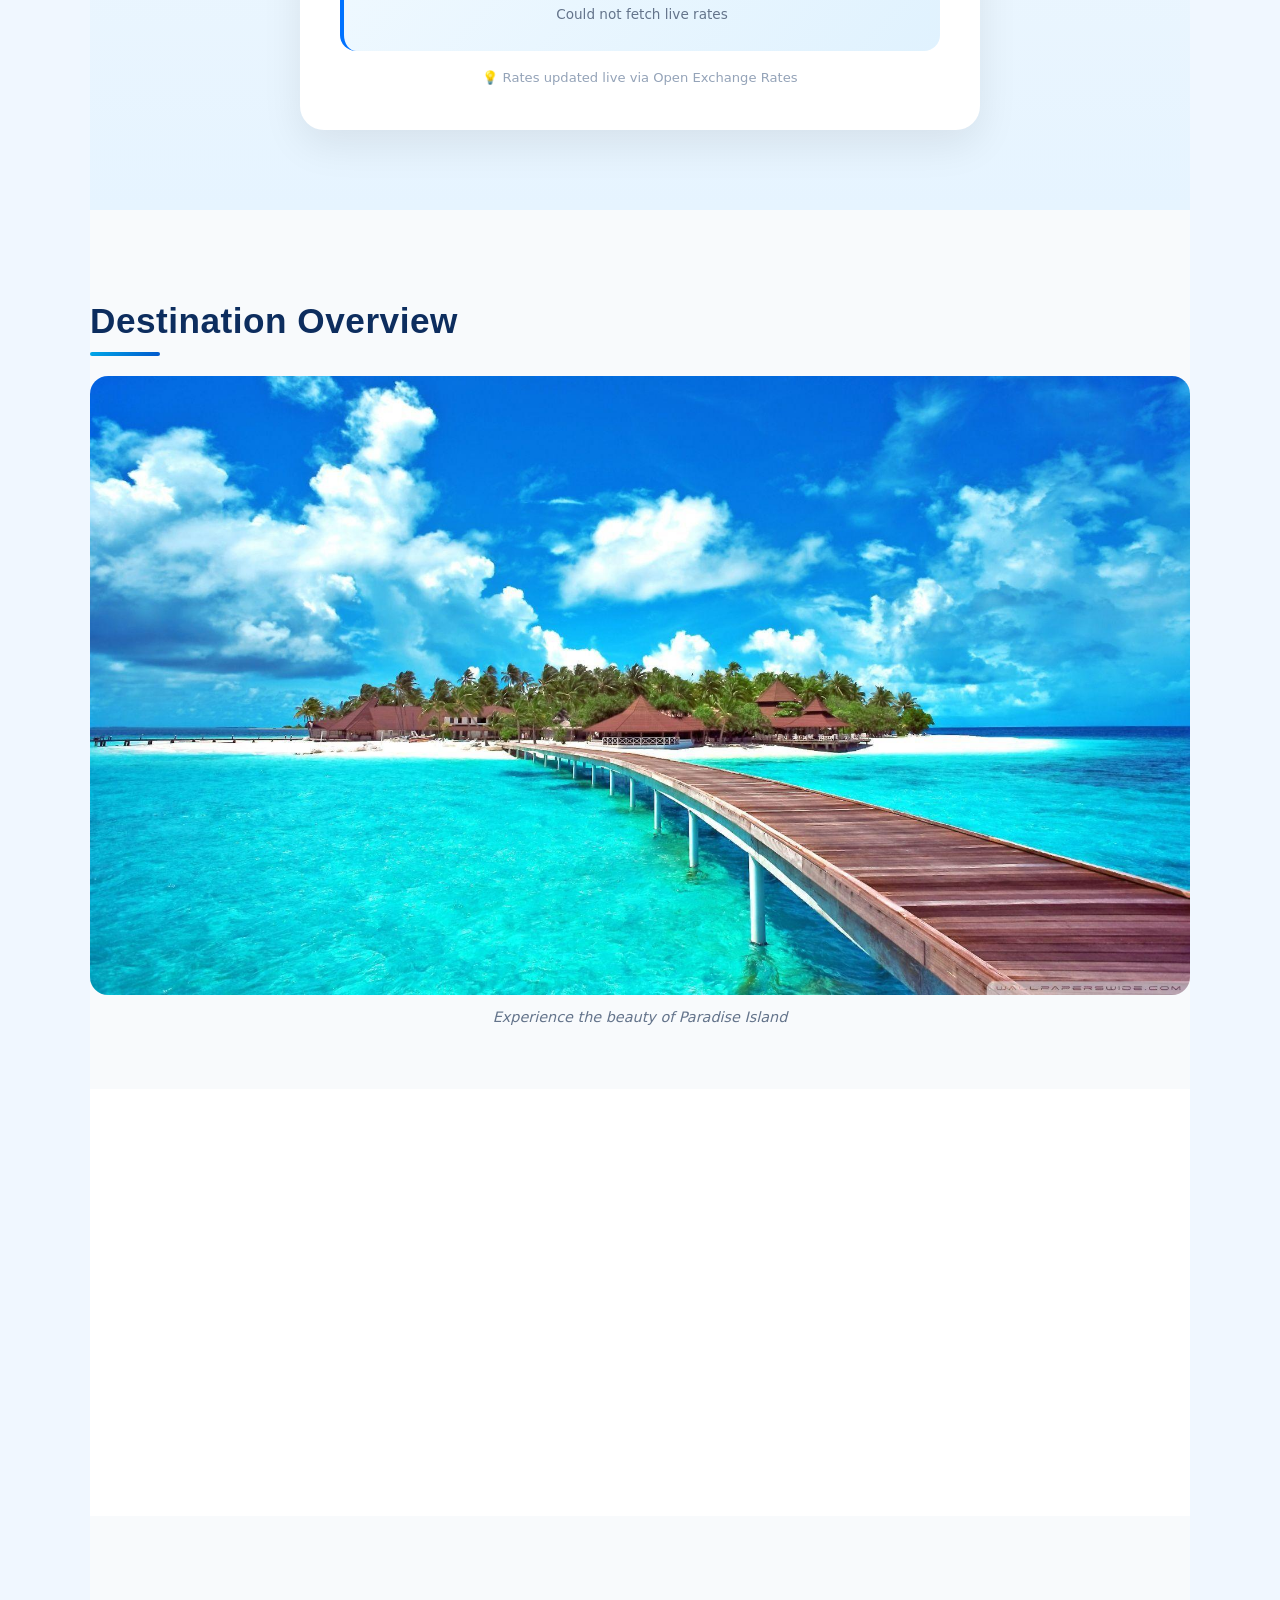
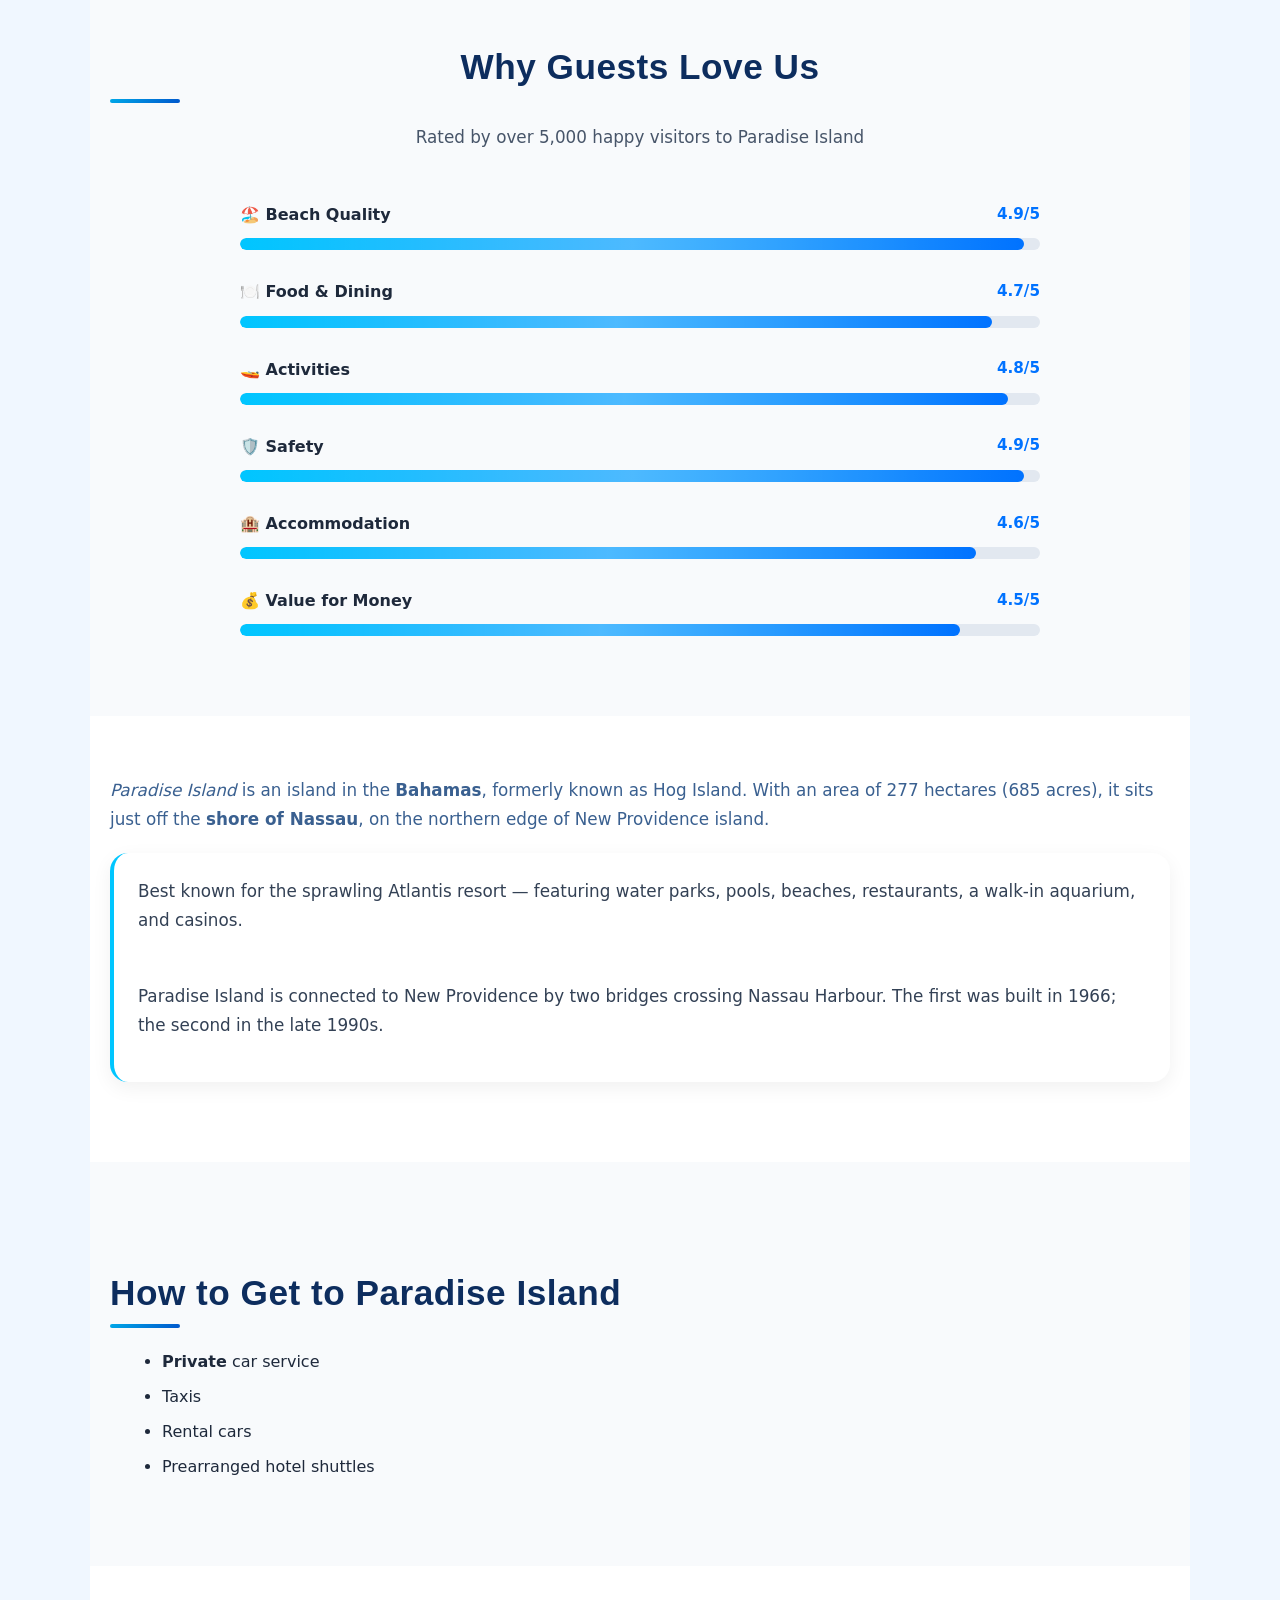
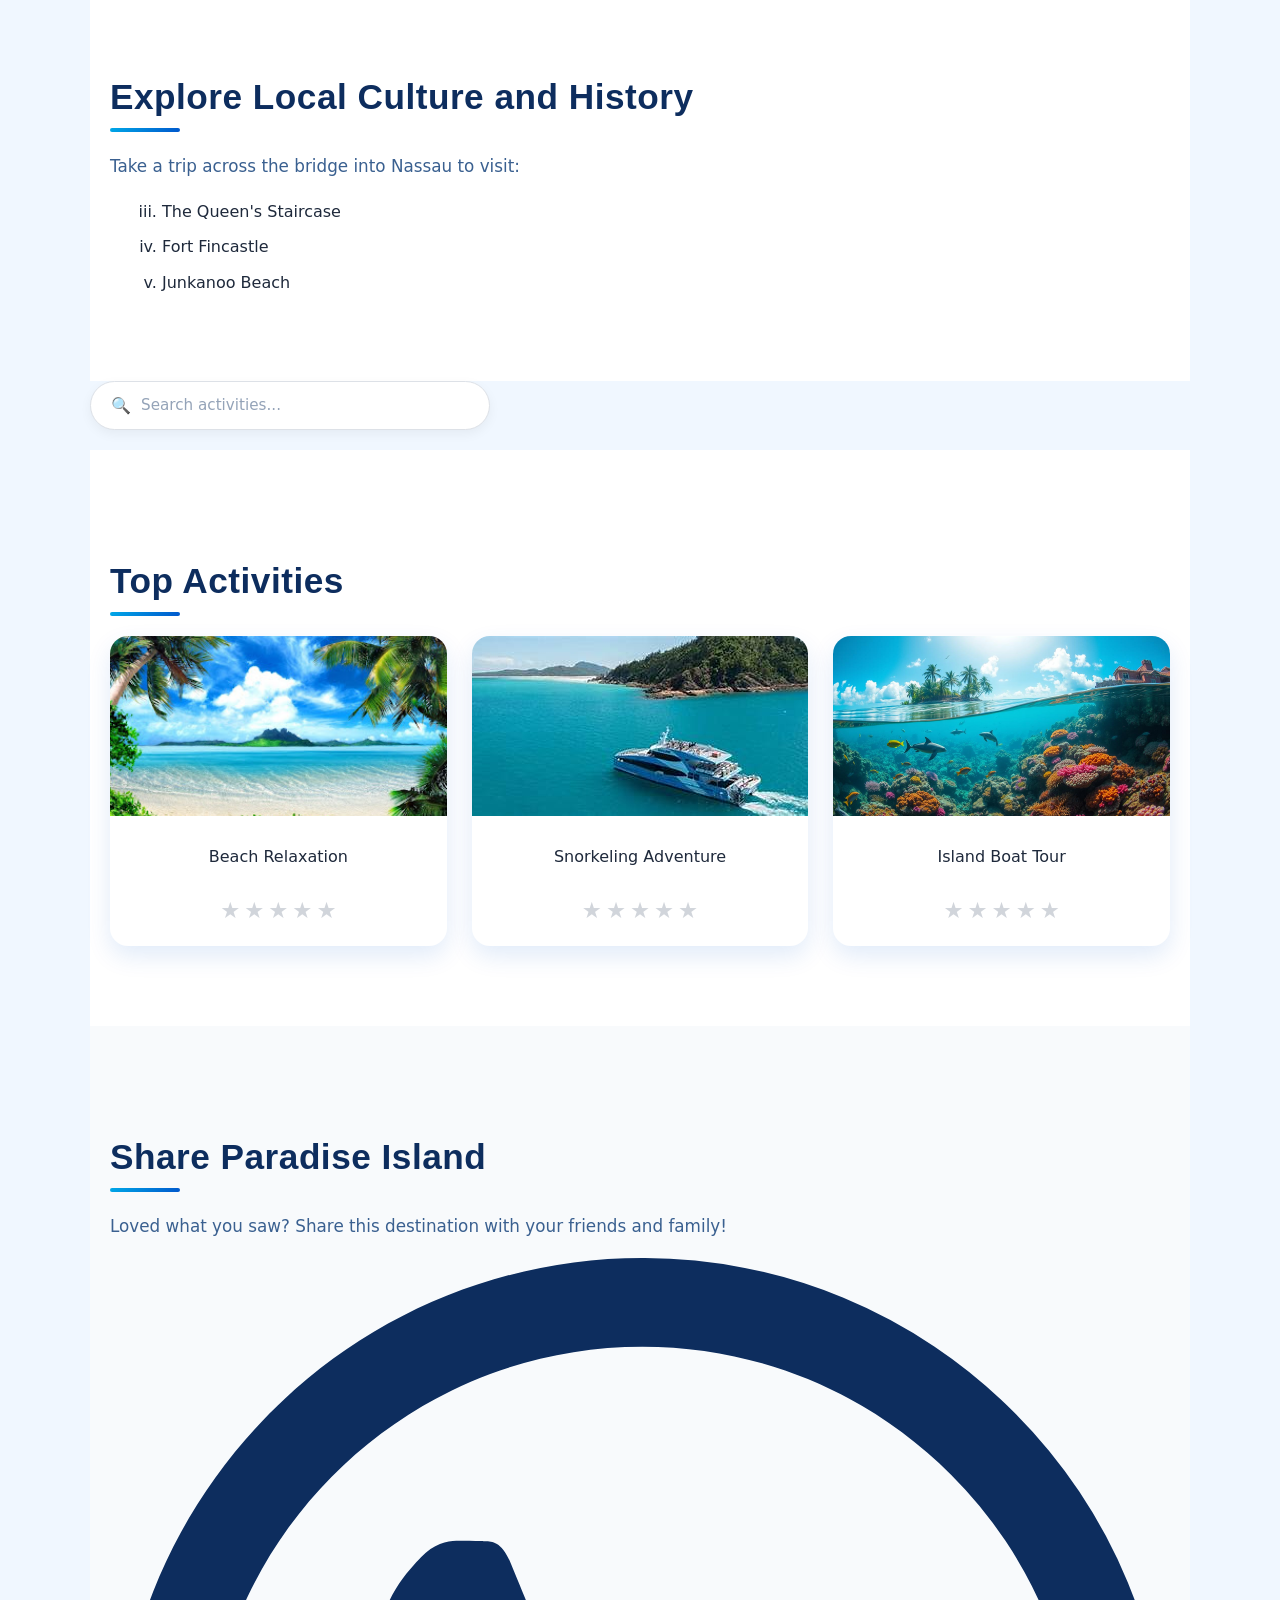
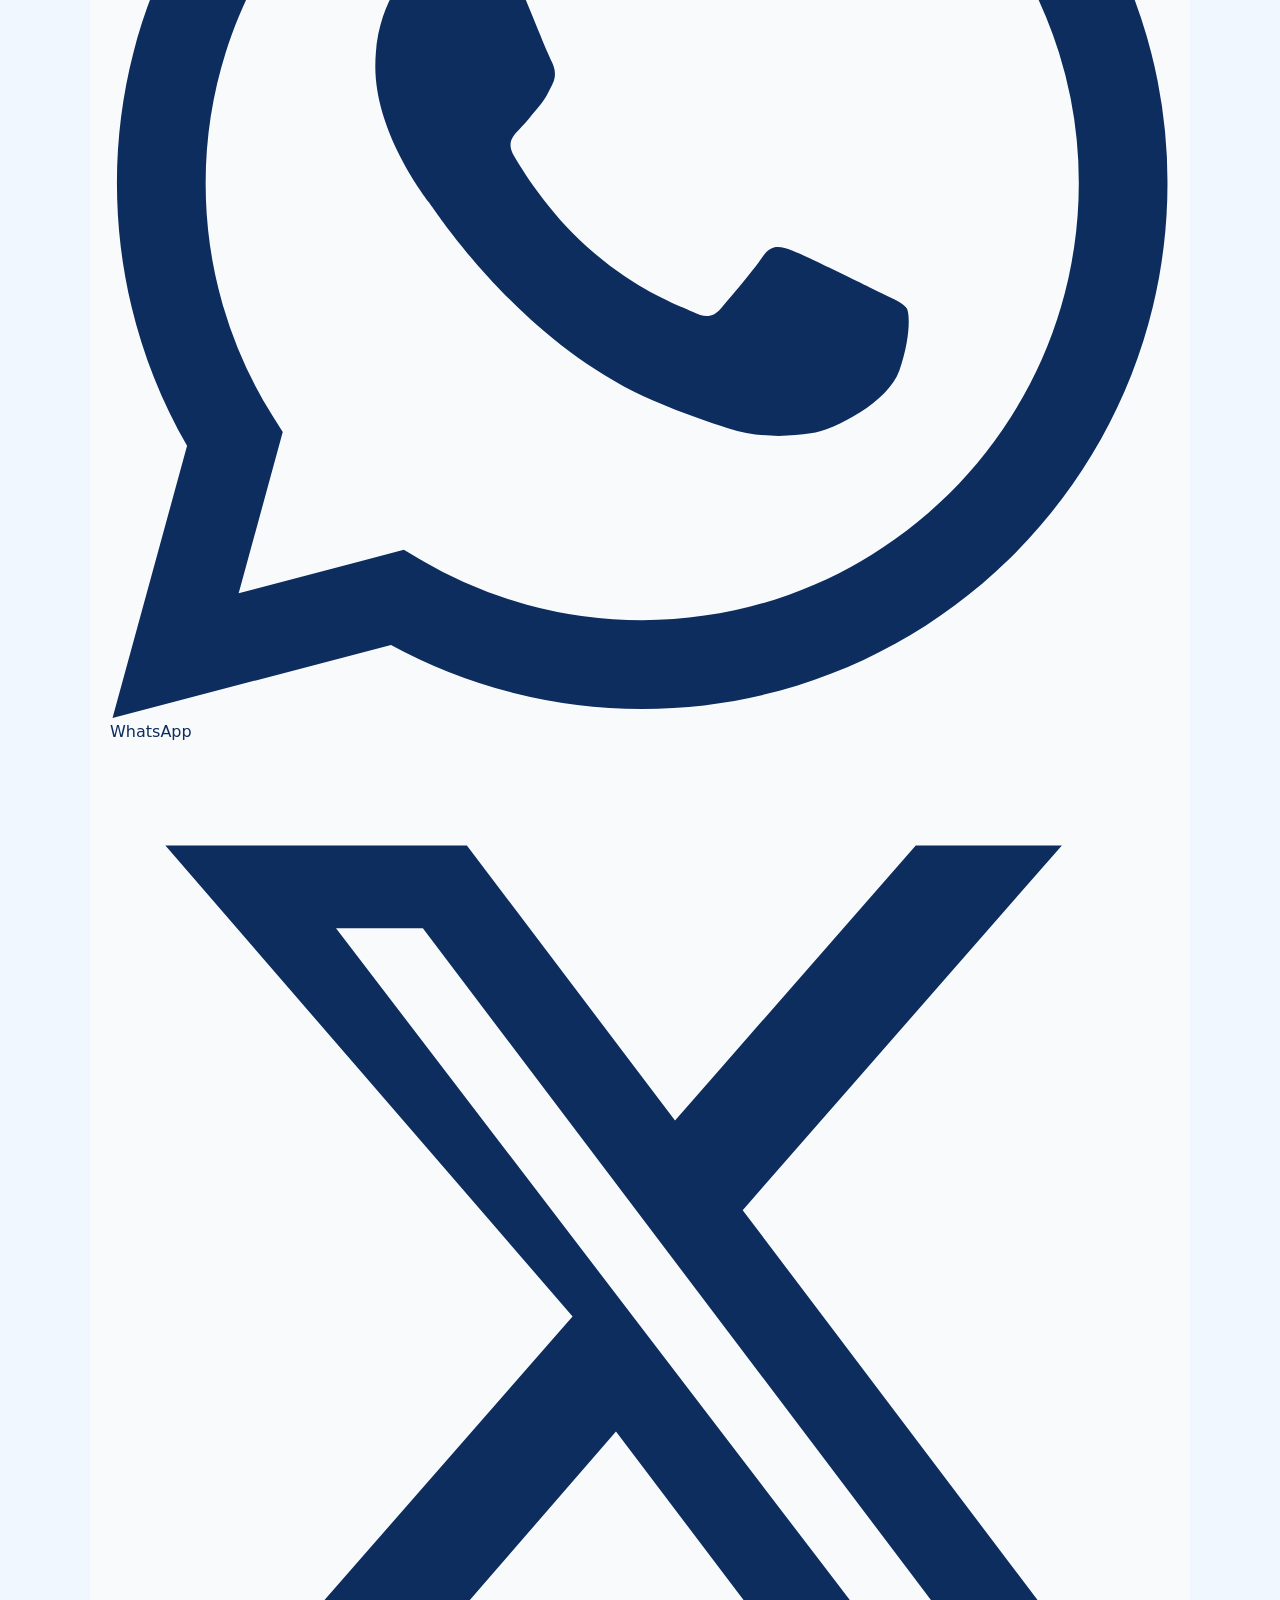
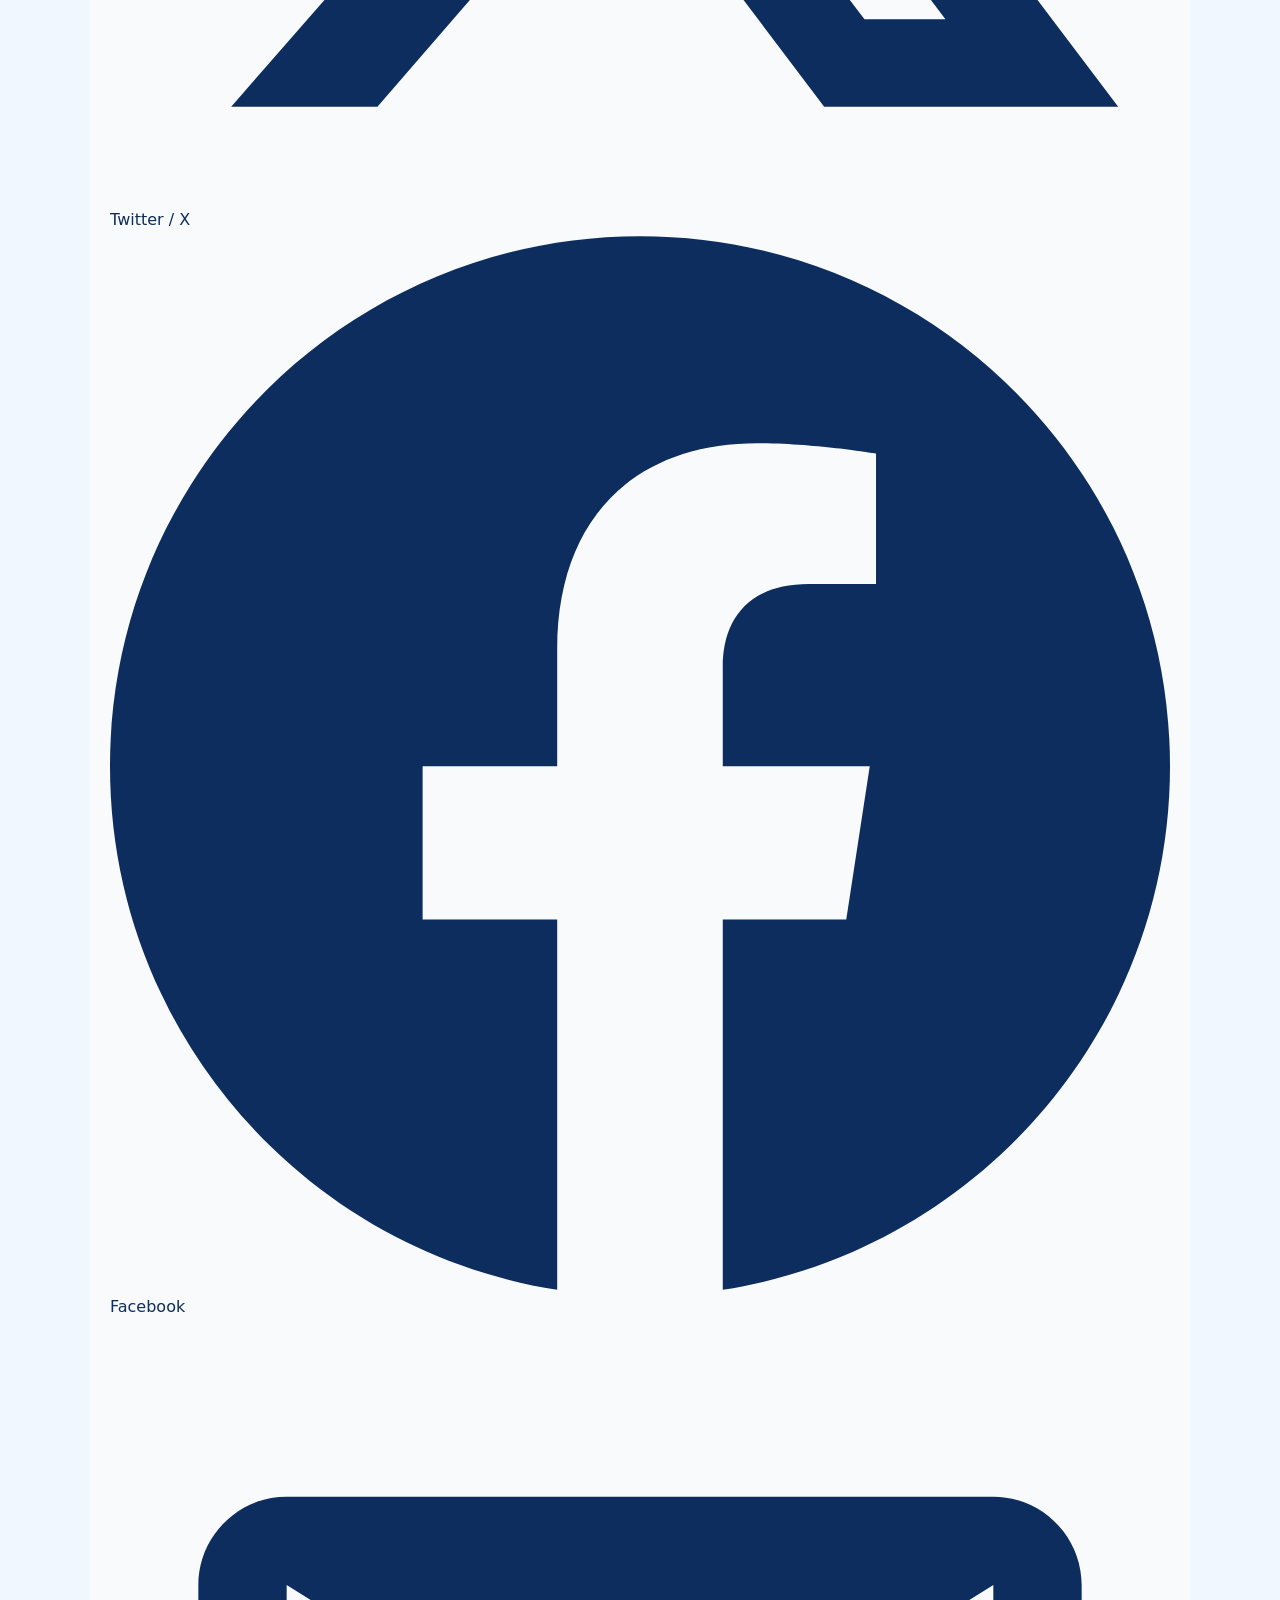
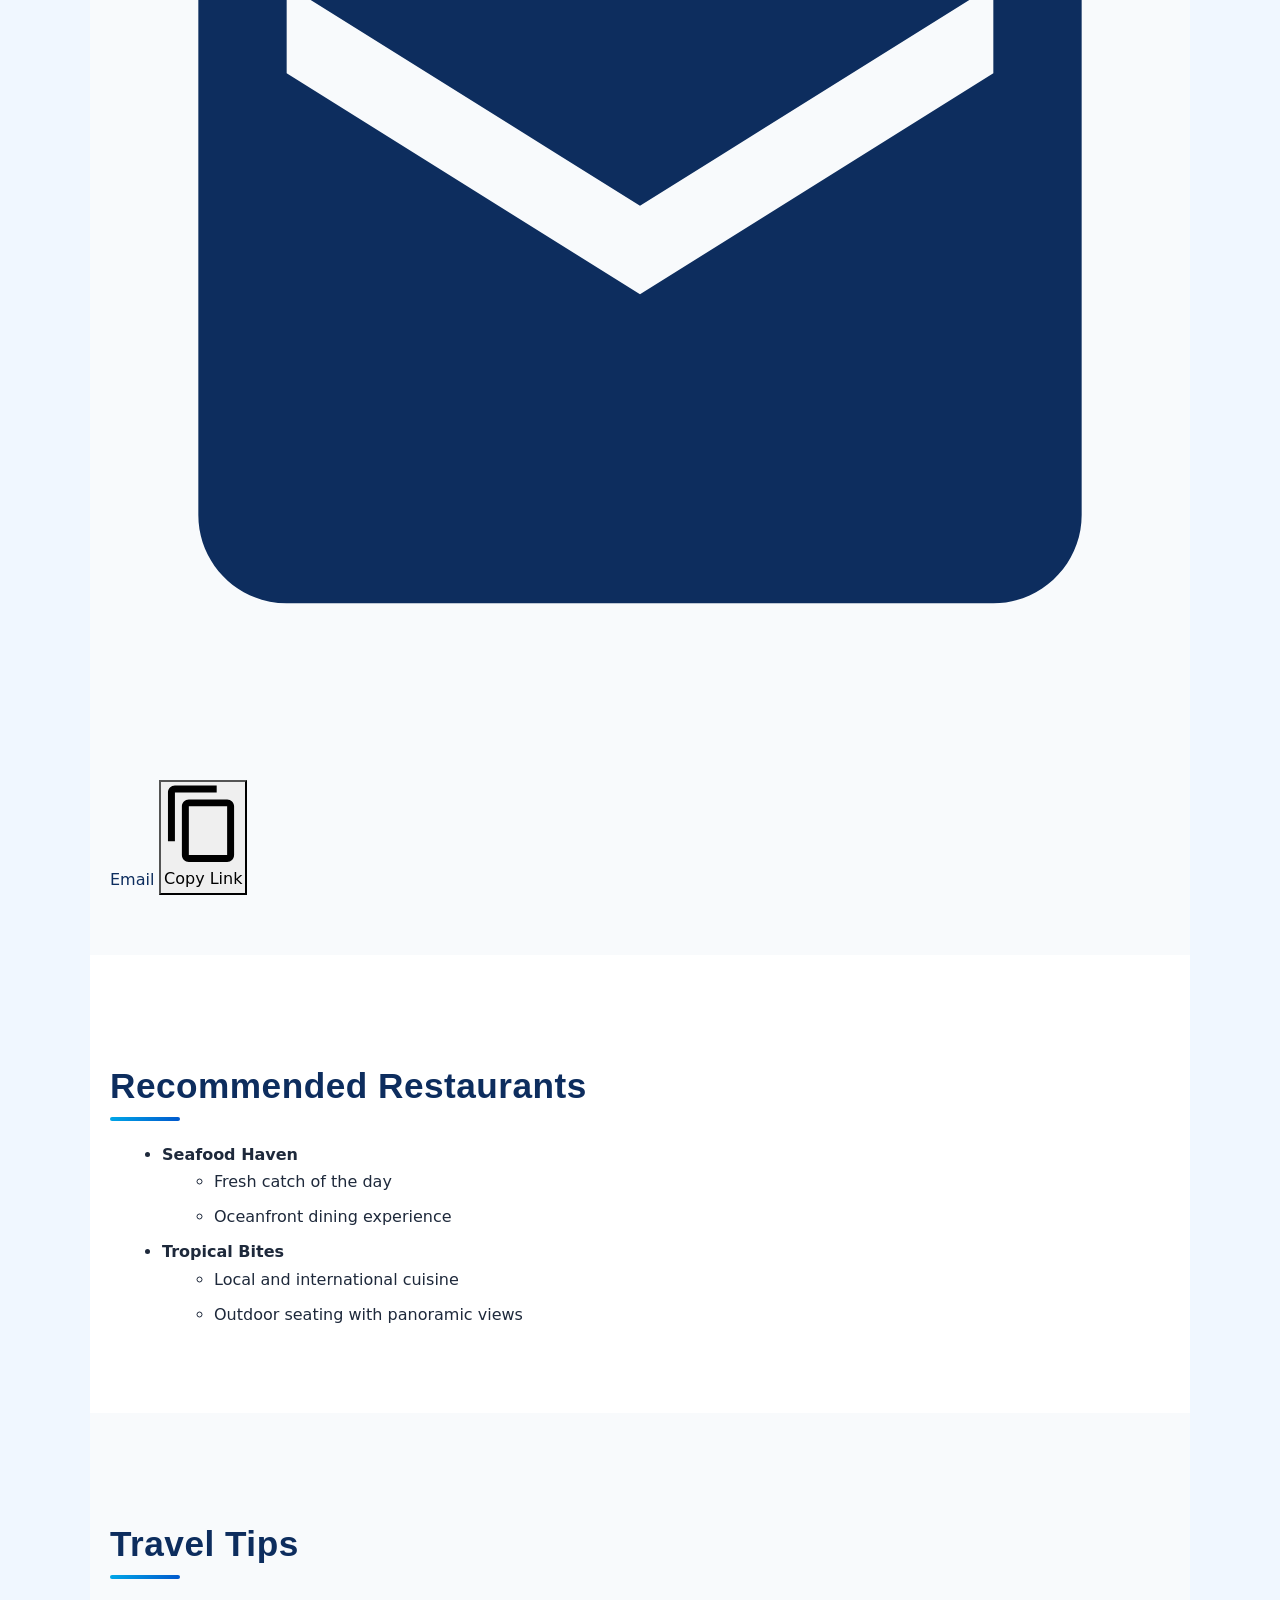
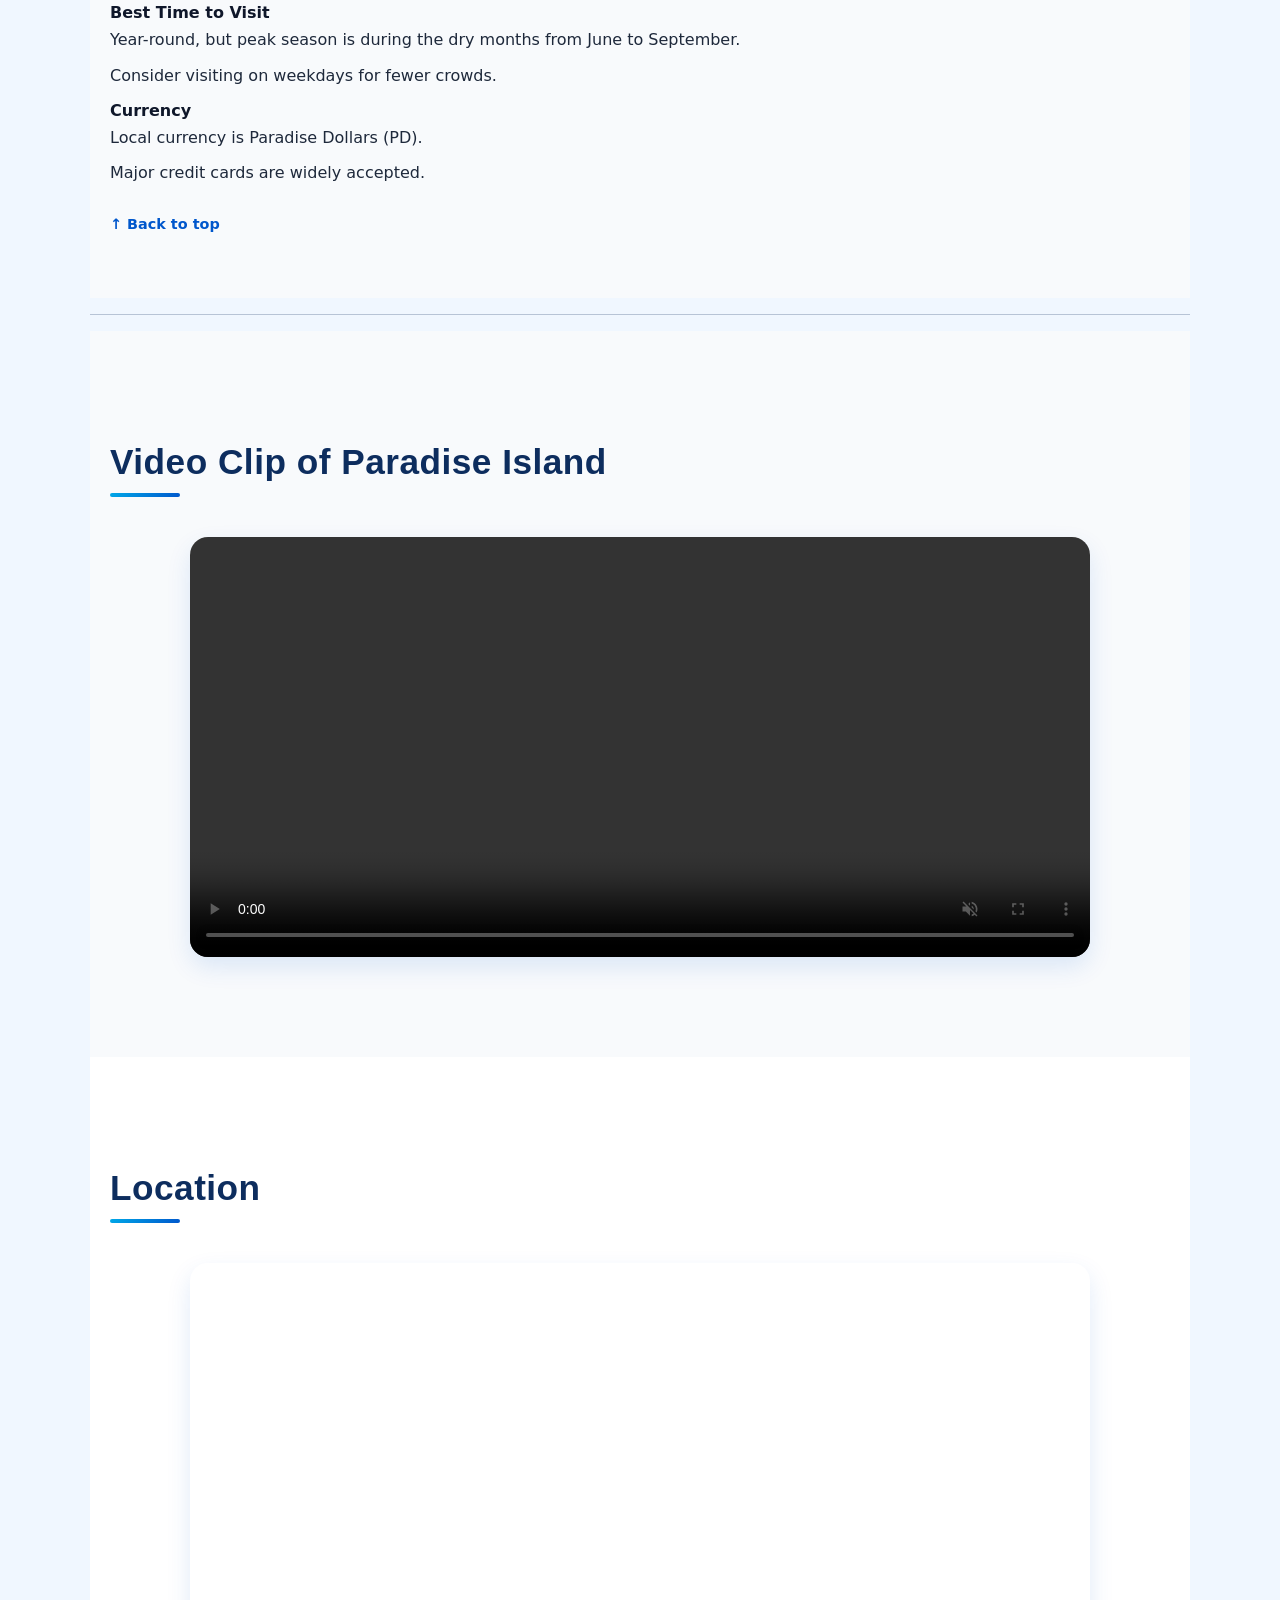
==== commit df487c87: "feat(share): add social media share buttons section to index.html - Add share section with WhatsApp," ====
--- a/Pages/index.html
+++ b/Pages/index.html
@@ -67,7 +67,7 @@
           <a href="Booking.html" class="btn"
              data-en="Book Your Escape"
              data-es="Reserva Tu Escapada">Book Your Escape</a>
-          <a href="Tableofexpens.html" class="btn btn-outline"
+          <a href="Tableofexpenses.html" class="btn btn-outline"
              data-en="Expense Details"
              data-es="Detalles de Gastos">Expense Details</a>
         </div>
@@ -505,7 +505,74 @@
 </div>
 
     </section>
-
+<!-- Social Media Share Section -->
+    <section class="share-section reveal">
+      <h2>Share Paradise Island</h2>
+      <p>Loved what you saw? Share this destination with your friends and family!</p>
+
+      <div class="share-buttons">
+
+        <a class="share-btn whatsapp"
+           href="https://wa.me/?text=Check%20out%20Paradise%20Island%20-%20an%20amazing%20travel%20destination%20in%20the%20Bahamas!%20https://paradise-island.com"
+           target="_blank"
+           rel="noopener noreferrer"
+           aria-label="Share on WhatsApp">
+          <span class="share-icon">
+            <svg viewBox="0 0 24 24" fill="currentColor" xmlns="http://www.w3.org/2000/svg">
+              <path d="M17.472 14.382c-.297-.149-1.758-.867-2.03-.967-.273-.099-.471-.148-.67.15-.197.297-.767.966-.94 1.164-.173.199-.347.223-.644.075-.297-.15-1.255-.463-2.39-1.475-.883-.788-1.48-1.761-1.653-2.059-.173-.297-.018-.458.13-.606.134-.133.298-.347.446-.52.149-.174.198-.298.298-.497.099-.198.05-.371-.025-.52-.075-.149-.669-1.612-.916-2.207-.242-.579-.487-.5-.669-.51-.173-.008-.371-.01-.57-.01-.198 0-.52.074-.792.372-.272.297-1.04 1.016-1.04 2.479 0 1.462 1.065 2.875 1.213 3.074.149.198 2.096 3.2 5.077 4.487.709.306 1.262.489 1.694.625.712.227 1.36.195 1.871.118.571-.085 1.758-.719 2.006-1.413.248-.694.248-1.289.173-1.413-.074-.124-.272-.198-.57-.347m-5.421 7.403h-.004a9.87 9.87 0 01-5.031-1.378l-.361-.214-3.741.982.998-3.648-.235-.374a9.86 9.86 0 01-1.51-5.26c.001-5.45 4.436-9.884 9.888-9.884 2.64 0 5.122 1.03 6.988 2.898a9.825 9.825 0 012.893 6.994c-.003 5.45-4.437 9.884-9.885 9.884m8.413-18.297A11.815 11.815 0 0012.05 0C5.495 0 .16 5.335.157 11.892c0 2.096.547 4.142 1.588 5.945L.057 24l6.305-1.654a11.882 11.882 0 005.683 1.448h.005c6.554 0 11.89-5.335 11.893-11.893a11.821 11.821 0 00-3.48-8.413z"/>
+            </svg>
+          </span>
+          <span>WhatsApp</span>
+        </a>
+
+        <a class="share-btn twitter"
+           href="https://twitter.com/intent/tweet?text=Just%20discovered%20Paradise%20Island%20in%20the%20Bahamas%20-%20absolutely%20stunning!%20🌴&url=https://paradise-island.com"
+           target="_blank"
+           rel="noopener noreferrer"
+           aria-label="Share on Twitter">
+          <span class="share-icon">
+            <svg viewBox="0 0 24 24" fill="currentColor" xmlns="http://www.w3.org/2000/svg">
+              <path d="M18.244 2.25h3.308l-7.227 8.26 8.502 11.24H16.17l-4.714-6.231-5.401 6.231H2.744l7.73-8.835L1.254 2.25H8.08l4.713 6.231zm-1.161 17.52h1.833L7.084 4.126H5.117z"/>
+            </svg>
+          </span>
+          <span>Twitter / X</span>
+        </a>
+
+        <a class="share-btn facebook"
+           href="https://www.facebook.com/sharer/sharer.php?u=https://paradise-island.com"
+           target="_blank"
+           rel="noopener noreferrer"
+           aria-label="Share on Facebook">
+          <span class="share-icon">
+            <svg viewBox="0 0 24 24" fill="currentColor" xmlns="http://www.w3.org/2000/svg">
+              <path d="M24 12.073c0-6.627-5.373-12-12-12s-12 5.373-12 12c0 5.99 4.388 10.954 10.125 11.854v-8.385H7.078v-3.47h3.047V9.43c0-3.007 1.792-4.669 4.533-4.669 1.312 0 2.686.235 2.686.235v2.953H15.83c-1.491 0-1.956.925-1.956 1.874v2.25h3.328l-.532 3.47h-2.796v8.385C19.612 23.027 24 18.062 24 12.073z"/>
+            </svg>
+          </span>
+          <span>Facebook</span>
+        </a>
+
+        <a class="share-btn email"
+           href="mailto:?subject=Check%20out%20Paradise%20Island!&body=I%20found%20this%20amazing%20travel%20destination%20-%20Paradise%20Island%20in%20the%20Bahamas!%20Check%20it%20out%20here%3A%20https://paradise-island.com"
+           aria-label="Share via Email">
+          <span class="share-icon">
+            <svg viewBox="0 0 24 24" fill="currentColor" xmlns="http://www.w3.org/2000/svg">
+              <path d="M20 4H4c-1.1 0-2 .9-2 2v12c0 1.1.9 2 2 2h16c1.1 0 2-.9 2-2V6c0-1.1-.9-2-2-2zm0 4l-8 5-8-5V6l8 5 8-5v2z"/>
+            </svg>
+          </span>
+          <span>Email</span>
+        </a>
+
+        <button class="share-btn copy-link" id="copyLinkBtn" aria-label="Copy link">
+          <span class="share-icon">
+            <svg viewBox="0 0 24 24" fill="currentColor" xmlns="http://www.w3.org/2000/svg">
+              <path d="M16 1H4c-1.1 0-2 .9-2 2v14h2V3h12V1zm3 4H8c-1.1 0-2 .9-2 2v14c0 1.1.9 2 2 2h11c1.1 0 2-.9 2-2V7c0-1.1-.9-2-2-2zm0 16H8V7h11v14z"/>
+            </svg>
+          </span>
+          <span id="copyLinkText">Copy Link</span>
+        </button>
+
+      </div>
+    </section>
     <!-- Restaurants -->
     <section id="resturants">
       <h2>Recommended Restaurants</h2>
